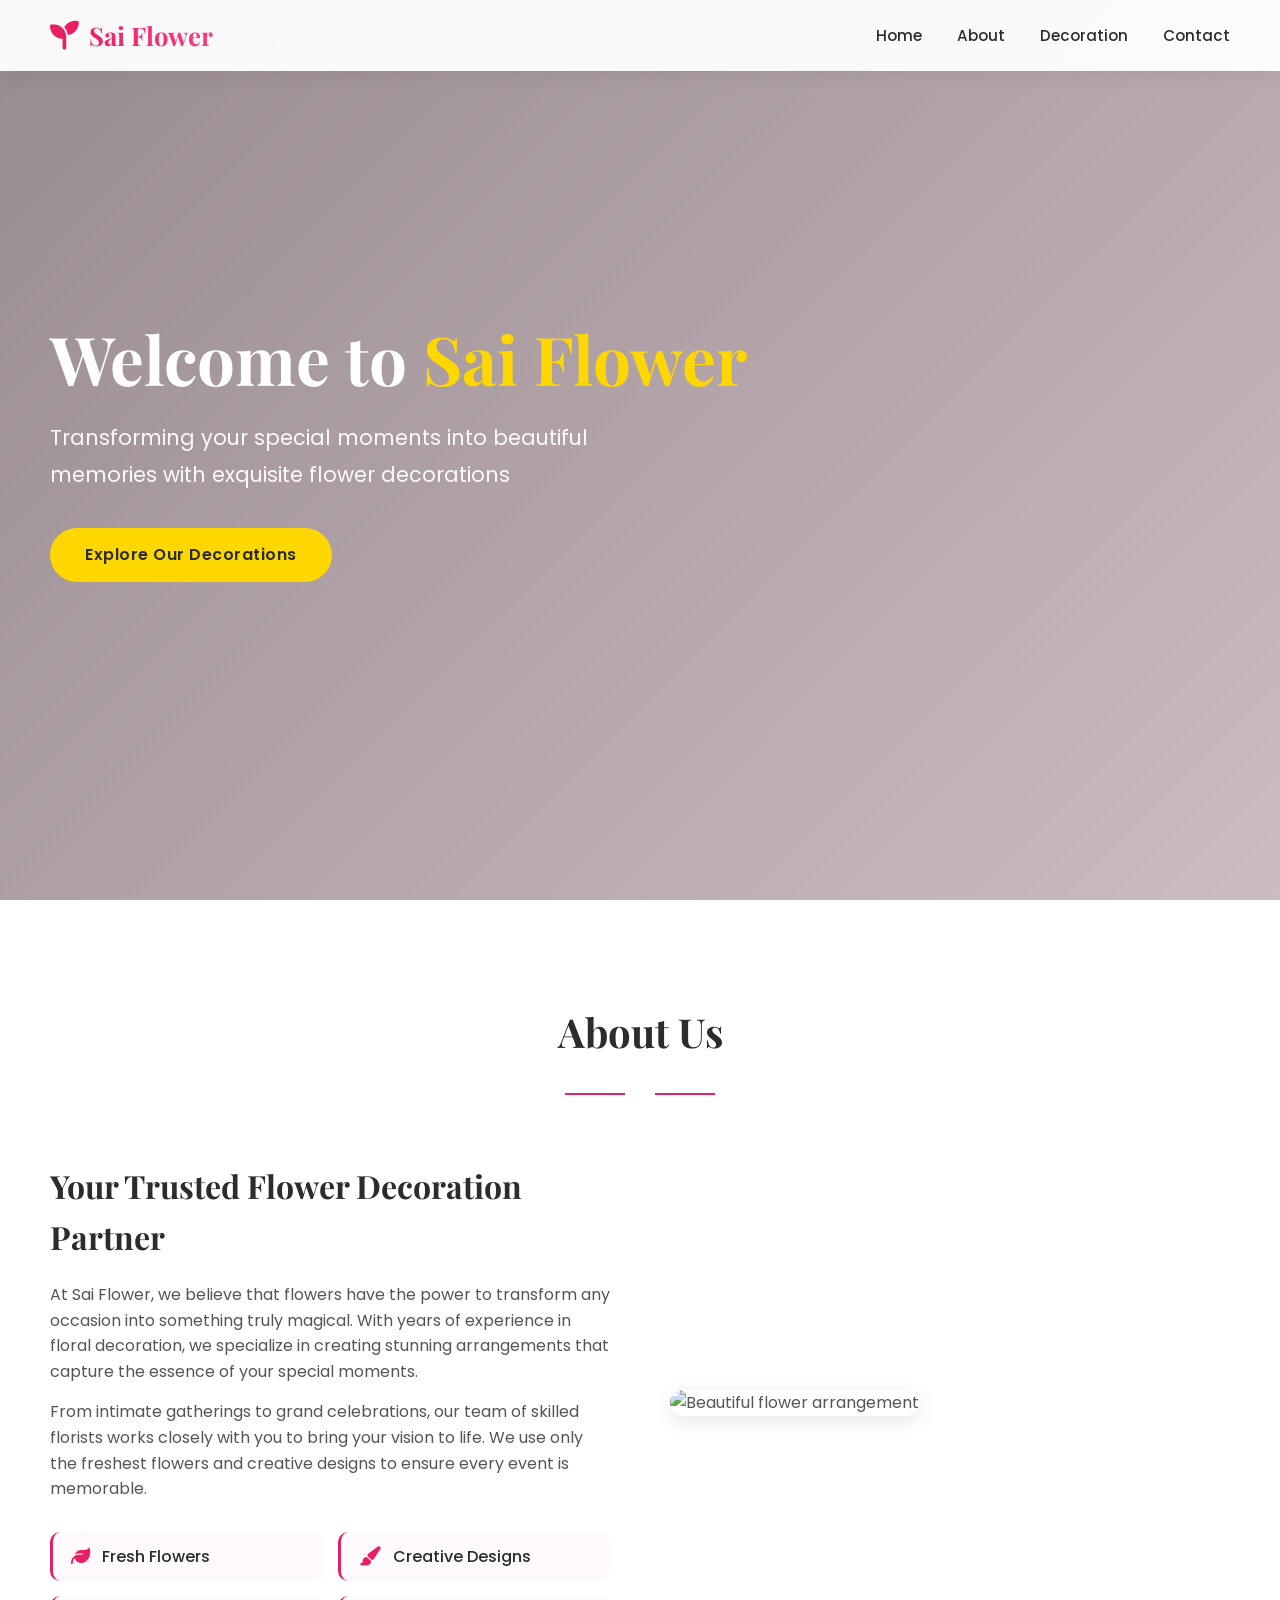
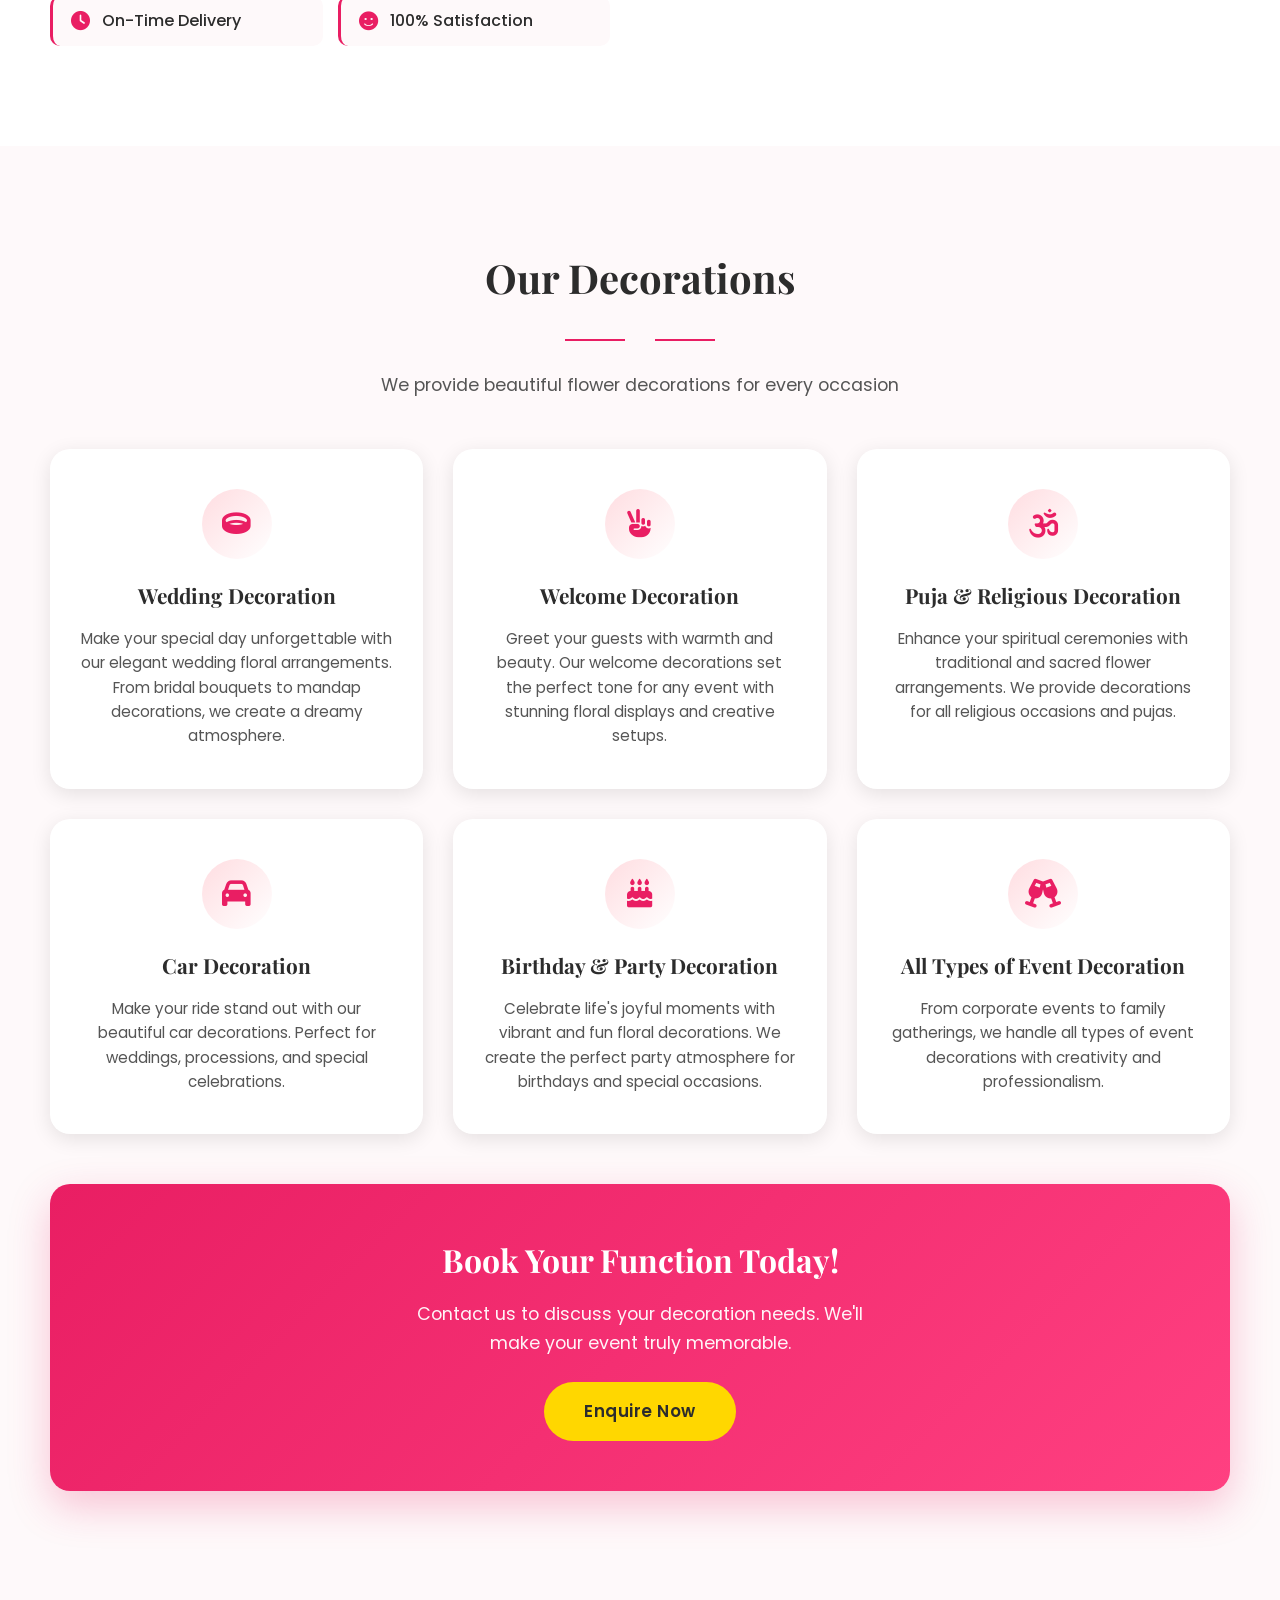
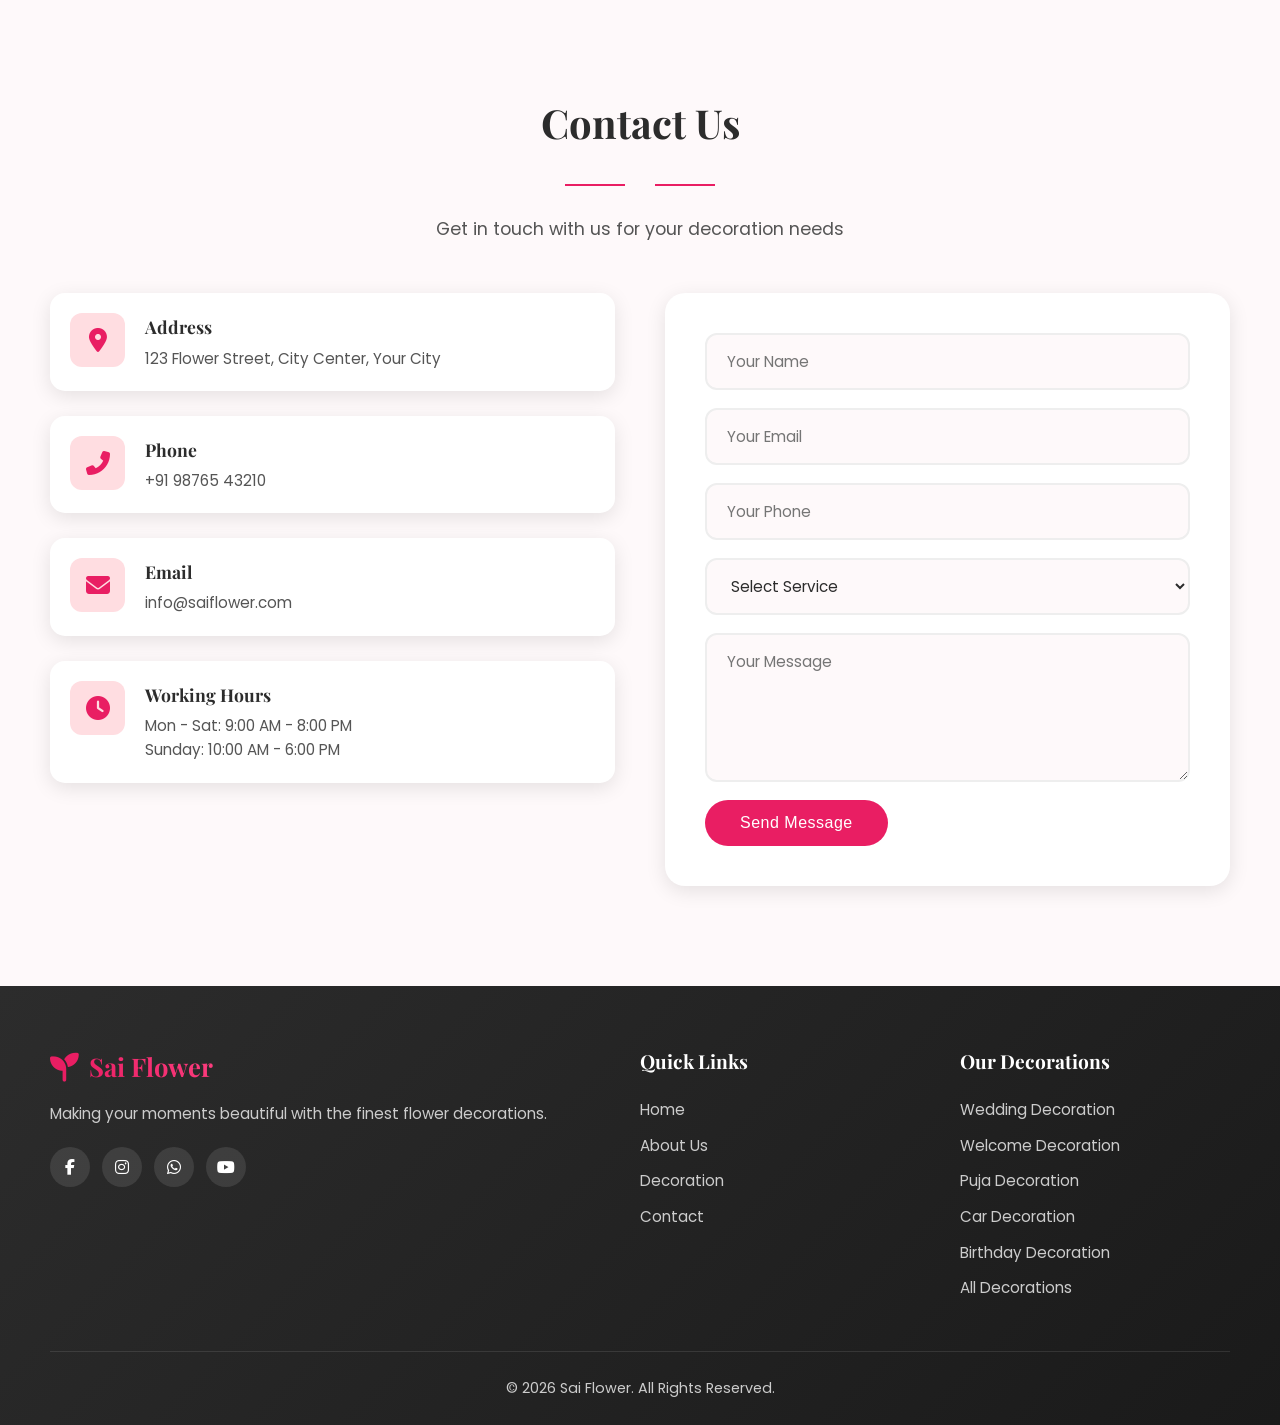
==== index.html @ ae72716c "Update text: Events -> Decoration throughout site" ====
<!DOCTYPE html>
<html lang="en">
<head>
    <meta charset="UTF-8">
    <meta name="viewport" content="width=device-width, initial-scale=1.0">
    <meta name="description" content="Sai Flower - Professional flower decoration services for weddings, events, puja, and car decorations. Transforming your special moments into beautiful memories.">
    <meta name="theme-color" content="#e91e63">
    <title>Sai Flower - Flower Shop & Event Decorations</title>
    <link rel="preconnect" href="https://cdnjs.cloudflare.com">
    <link rel="preconnect" href="https://fonts.googleapis.com">
    <link rel="preconnect" href="https://fonts.gstatic.com" crossorigin>
    <link rel="dns-prefetch" href="https://images.unsplash.com">
    <link rel="stylesheet" href="styles.css">
    <link rel="stylesheet" href="https://cdnjs.cloudflare.com/ajax/libs/font-awesome/6.5.0/css/all.min.css" media="print" onload="this.media='all'">
    <link href="https://fonts.googleapis.com/css2?family=Playfair+Display:wght@400;600;700&family=Poppins:wght@300;400;500;600&display=swap" rel="stylesheet" media="print" onload="this.media='all'">
    <noscript>
        <link rel="stylesheet" href="https://cdnjs.cloudflare.com/ajax/libs/font-awesome/6.5.0/css/all.min.css">
        <link href="https://fonts.googleapis.com/css2?family=Playfair+Display:wght@400;600;700&family=Poppins:wght@300;400;500;600&display=swap" rel="stylesheet">
    </noscript>
    <style>
        /* Event page styles (embedded for SPA) */
        .event-hero {
            min-height: 60vh;
            display: flex;
            align-items: center;
            justify-content: center;
            text-align: center;
            position: relative;
            margin-top: 80px;
        }
        .event-hero .container { position: relative; z-index: 2; }
        .event-hero h1 { font-size: 3.5rem; color: #fff; text-shadow: 0 2px 10px rgba(0,0,0,0.3); }
        .event-hero p { color: #fff; font-size: 1.2rem; margin-top: 15px; opacity: 0.9; }
        .event-detail { padding: 80px 0; }
        .event-detail .container { max-width: 100%; }
        .event-detail h2 { font-size: 2rem; margin-bottom: 20px; color: var(--dark); }
        .event-detail p { color: var(--text); margin-bottom: 15px; line-height: 1.8; }
        .event-gallery { display: grid; grid-template-columns: repeat(3, 1fr); gap: 20px; margin: 40px 0; }
        .event-gallery img { width: 100%; height: 280px; object-fit: cover; border-radius: 12px; transition: transform 0.3s ease; }
        .event-gallery img:hover { transform: scale(1.03); }
        .event-cta { text-align: center; margin-top: 50px; padding: 40px; background: linear-gradient(135deg, var(--primary), var(--accent)); border-radius: 20px; color: #fff; }
        .event-cta h3 { color: #fff; font-size: 1.8rem; margin-bottom: 15px; }
        .event-cta p { color: #fff; opacity: 0.9; margin-bottom: 20px; }
        .back-link { display: inline-block; margin-top: 30px; color: var(--primary); text-decoration: none; font-weight: 500; }
        .back-link i { margin-right: 8px; }
        .events-list { display: grid; grid-template-columns: repeat(2,1fr); gap: 20px; margin: 30px 0; }
        .events-list a { display: block; padding: 25px; background: var(--light); border-radius: 15px; text-decoration: none; color: var(--dark); border-left: 4px solid var(--primary); transition: var(--transition); }
        .events-list a:hover { transform: translateX(5px); box-shadow: var(--shadow); }
        .events-list a h4 { margin-bottom: 8px; }
        .events-list a p { font-size: .9rem; color: var(--text); margin: 0; }
        .page-section { display: none; }
        .page-section.active { display: block; }
        @media (max-width: 991px) {
            .event-gallery { grid-template-columns: repeat(2, 1fr); }
            .event-gallery img { height: 240px; }
        }
        @media (max-width: 767px) {
            .event-hero h1 { font-size: 2.2rem; }
            .event-hero p { font-size: 1rem; }
            .event-detail { padding: 50px 0; }
            .event-detail h2 { font-size: 1.6rem; }
            .event-gallery { grid-template-columns: 1fr; }
            .event-gallery img { height: 220px; }
            .event-cta { padding: 30px 20px; }
            .event-cta h3 { font-size: 1.4rem; }
            .events-list { grid-template-columns: 1fr; }
        }
        @media (max-width: 480px) {
            .event-hero h1 { font-size: 1.8rem; }
            .event-gallery img { height: 200px; }
        }
    </style>
</head>
<body>
    <a href="#main-content" class="skip-link">Skip to main content</a>

    <!-- Header / Navigation -->
    <header role="banner">
        <div class="container">
            <nav role="navigation" aria-label="Main navigation">
                <div class="logo">
                    <i class="fas fa-seedling" aria-hidden="true"></i>
                    <h1>Sai Flower</h1>
                </div>
                <ul class="nav-links">
                    <li><a href="/">Home</a></li>
                    <li><a href="/#about">About</a></li>
                    <li><a href="/#events">Decoration</a></li>
                    <li><a href="/#contact">Contact</a></li>
                </ul>
                <button class="hamburger" aria-label="Toggle navigation menu" aria-expanded="false">
                    <span></span>
                    <span></span>
                    <span></span>
                </button>
            </nav>
        </div>
    </header>

    <!-- ===== HOME PAGE SECTION ===== -->
    <div id="home" class="page-section">
        <!-- Hero Section -->
        <section class="hero" aria-label="Hero banner">
            <div class="hero-overlay" aria-hidden="true"></div>
            <div class="container">
                <div class="hero-content">
                    <h2>Welcome to <span>Sai Flower</span></h2>
                    <p>Transforming your special moments into beautiful memories with exquisite flower decorations</p>
                    <a href="/#events" class="btn">Explore Our Decorations</a>
                </div>
            </div>
        </section>

        <!-- About Section -->
        <section id="about" class="about" aria-labelledby="about-title">
            <div class="container">
                <div class="section-title">
                    <h2 id="about-title">About Us</h2>
                    <div class="divider" role="separator" aria-orientation="horizontal">
                        <span class="divider-icon"><i class="fas fa-flower" aria-hidden="true"></i></span>
                    </div>
                </div>
                <div class="about-content">
                    <div class="about-text">
                        <h3>Your Trusted Flower Decoration Partner</h3>
                        <p>At Sai Flower, we believe that flowers have the power to transform any occasion into something truly magical. With years of experience in floral decoration, we specialize in creating stunning arrangements that capture the essence of your special moments.</p>
                        <p>From intimate gatherings to grand celebrations, our team of skilled florists works closely with you to bring your vision to life. We use only the freshest flowers and creative designs to ensure every event is memorable.</p>
                        <div class="about-features">
                            <div class="feature">
                                <i class="fas fa-leaf" aria-hidden="true"></i>
                                <span>Fresh Flowers</span>
                            </div>
                            <div class="feature">
                                <i class="fas fa-paint-brush" aria-hidden="true"></i>
                                <span>Creative Designs</span>
                            </div>
                            <div class="feature">
                                <i class="fas fa-clock" aria-hidden="true"></i>
                                <span>On-Time Delivery</span>
                            </div>
                            <div class="feature">
                                <i class="fas fa-smile" aria-hidden="true"></i>
                                <span>100% Satisfaction</span>
                            </div>
                        </div>
                    </div>
                    <div class="about-image">
                        <img src="https://images.unsplash.com/photo-1563241527-3004b7be0ffd?w=600&q=80" alt="Beautiful flower arrangement" loading="lazy">
                    </div>
                </div>
            </div>
        </section>

        <!-- Decoration Section -->
        <section id="events" class="services" aria-labelledby="events-title">
            <div class="container">
                <div class="section-title">
                    <h2 id="events-title">Our Decorations</h2>
                    <div class="divider" role="separator" aria-orientation="horizontal">
                        <span class="divider-icon"><i class="fas fa-flower" aria-hidden="true"></i></span>
                    </div>
                    <p class="section-subtitle">We provide beautiful flower decorations for every occasion</p>
                </div>
                <div class="services-grid">
                    <a href="/wedding" class="service-card">
                        <div class="service-icon">
                            <i class="fas fa-ring" aria-hidden="true"></i>
                        </div>
                        <h3>Wedding Decoration</h3>
                        <p>Make your special day unforgettable with our elegant wedding floral arrangements. From bridal bouquets to mandap decorations, we create a dreamy atmosphere.</p>
                    </a>
                    <a href="/welcome" class="service-card">
                        <div class="service-icon">
                            <i class="fas fa-hand-peace" aria-hidden="true"></i>
                        </div>
                        <h3>Welcome Decoration</h3>
                        <p>Greet your guests with warmth and beauty. Our welcome decorations set the perfect tone for any event with stunning floral displays and creative setups.</p>
                    </a>
                    <a href="/puja" class="service-card">
                        <div class="service-icon">
                            <i class="fas fa-om" aria-hidden="true"></i>
                        </div>
                        <h3>Puja & Religious Decoration</h3>
                        <p>Enhance your spiritual ceremonies with traditional and sacred flower arrangements. We provide decorations for all religious occasions and pujas.</p>
                    </a>
                    <a href="/car" class="service-card">
                        <div class="service-icon">
                            <i class="fas fa-car" aria-hidden="true"></i>
                        </div>
                        <h3>Car Decoration</h3>
                        <p>Make your ride stand out with our beautiful car decorations. Perfect for weddings, processions, and special celebrations.</p>
                    </a>
                    <a href="/birthday" class="service-card">
                        <div class="service-icon">
                            <i class="fas fa-birthday-cake" aria-hidden="true"></i>
                        </div>
                        <h3>Birthday & Party Decoration</h3>
                        <p>Celebrate life's joyful moments with vibrant and fun floral decorations. We create the perfect party atmosphere for birthdays and special occasions.</p>
                    </a>
                    <a href="/allevent" class="service-card">
                        <div class="service-icon">
                            <i class="fas fa-glass-cheers" aria-hidden="true"></i>
                        </div>
                        <h3>All Types of Event Decoration</h3>
                        <p>From corporate events to family gatherings, we handle all types of event decorations with creativity and professionalism.</p>
                    </a>
                </div>
                <div class="services-cta">
                    <h3>Book Your Function Today!</h3>
                    <p>Contact us to discuss your decoration needs. We'll make your event truly memorable.</p>
                    <a href="/#contact" class="btn">Enquire Now</a>
                </div>
            </div>
        </section>

        <!-- Contact Section -->
        <section id="contact" class="contact" aria-labelledby="contact-title">
            <div class="container">
                <div class="section-title">
                    <h2 id="contact-title">Contact Us</h2>
                    <div class="divider" role="separator" aria-orientation="horizontal">
                        <span class="divider-icon"><i class="fas fa-flower" aria-hidden="true"></i></span>
                    </div>
                    <p class="section-subtitle">Get in touch with us for your decoration needs</p>
                </div>
                <div class="contact-content">
                    <div class="contact-info">
                        <div class="contact-item">
                            <i class="fas fa-map-marker-alt" aria-hidden="true"></i>
                            <div>
                                <h4>Address</h4>
                                <p>123 Flower Street, City Center, Your City</p>
                            </div>
                        </div>
                        <div class="contact-item">
                            <i class="fas fa-phone-alt" aria-hidden="true"></i>
                            <div>
                                <h4>Phone</h4>
                                <p>+91 98765 43210</p>
                            </div>
                        </div>
                        <div class="contact-item">
                            <i class="fas fa-envelope" aria-hidden="true"></i>
                            <div>
                                <h4>Email</h4>
                                <p>info@saiflower.com</p>
                            </div>
                        </div>
                        <div class="contact-item">
                            <i class="fas fa-clock" aria-hidden="true"></i>
                            <div>
                                <h4>Working Hours</h4>
                                <p>Mon - Sat: 9:00 AM - 8:00 PM</p>
                                <p>Sunday: 10:00 AM - 6:00 PM</p>
                            </div>
                        </div>
                    </div>
                    <form class="contact-form" action="#" method="POST">
                        <input type="text" name="name" placeholder="Your Name" required aria-required="true">
                        <input type="email" name="email" placeholder="Your Email" required aria-required="true">
                        <input type="tel" name="phone" placeholder="Your Phone">
                        <select name="service" required aria-required="true">
                            <option value="" disabled selected>Select Service</option>
                            <option value="wedding">Wedding Decoration</option>
                            <option value="welcome">Welcome Decoration</option>
                            <option value="puja">Puja & Religious Decoration</option>
                            <option value="car">Car Decoration</option>
                            <option value="birthday">Birthday & Party Decoration</option>
                            <option value="allevent">All Types of Event Decoration</option>
                        </select>
                        <textarea name="message" placeholder="Your Message" rows="5" required aria-required="true"></textarea>
                        <button type="submit" class="btn">Send Message</button>
                    </form>
                </div>
            </div>
        </section>
    </div>

    <!-- ===== WEDDING PAGE SECTION ===== -->
    <div id="event-wedding" class="page-section">
        <section class="event-hero" style="background: linear-gradient(135deg, rgba(233, 30, 99, 0.2), rgba(0,0,0,0.5)), url('wedding decoration/wedding1.jpg') center/cover no-repeat;" aria-label="Wedding decoration hero">
            <div class="container">
                <h1>Wedding Decoration</h1>
                <p>Making your special day truly unforgettable</p>
            </div>
        </section>
        <section class="event-detail" id="main-content" aria-labelledby="wedding-title">
            <div class="container">
                <h2 id="wedding-title">Elegant Wedding Floral Arrangements</h2>
                <p>Your wedding day is one of the most important days of your life. At Sai Flower, we specialize in creating breathtaking wedding decorations that perfectly capture your love story. From intimate ceremonies to grand celebrations, our expert florists design stunning floral arrangements that transform your venue into a dream setting.</p>
                <div class="event-gallery">
                    <img src="wedding decoration/wedding1.jpg" alt="Wedding flowers arrangement" loading="lazy">
                    <img src="wedding decoration/wedding2.jpg" alt="Mandap decoration with flowers" loading="lazy">
                    <img src="wedding decoration/wedding3.jpg" alt="Bridal bouquet" loading="lazy">
                </div>
                <div class="event-gallery" style="margin-top: 0;">
                    <img src="wedding decoration/wedding5.jpg" alt="Wedding setup with floral decor" loading="lazy">
                    <img src="wedding decoration/wedding6.jpg" alt="Floral decoration at wedding venue" loading="lazy">
                    <img src="wedding decoration/wedding7.jpg" alt="Wedding decor with flowers" loading="lazy">
                </div>
                <h2>Our Wedding Services Include</h2>
                <p>✨ Bridal Bouquet & Groom Boutonniere<br>
                ✨ Mandap & Stage Decoration<br>
                ✨ Aisle & Entrance Decor<br>
                ✨ Table Centerpieces<br>
                ✨ Flower Arch & Backdrops<br>
                ✨ Car Decoration<br>
                ✨ Welcome & Reception Setup</p>
                <p>We work closely with you to understand your vision, color preferences, and budget to create a personalized floral experience that exceeds your expectations.</p>
                <div class="event-cta">
                    <h3>Book Your Wedding Decoration</h3>
                    <p>Let us make your wedding day magical with our exquisite flower decorations.</p>
                    <a href="/#contact" class="btn">Contact Us Now</a>
                </div>
                <a href="/#events" class="back-link"><i class="fas fa-arrow-left" aria-hidden="true"></i> Back to All Decorations</a>
            </div>
        </section>
    </div>

    <!-- ===== WELCOME PAGE SECTION ===== -->
    <div id="event-welcome" class="page-section">
        <section class="event-hero" style="background: linear-gradient(135deg, rgba(233,30,99,.2), rgba(0,0,0,.5)), url('https://images.unsplash.com/photo-1490750967868-88aa4f44baee?w=1920&q=80') center/cover no-repeat;" aria-label="Welcome decoration hero">
            <div class="container">
                <h1>Welcome Decoration</h1>
                <p>Warm and inviting floral arrangements for your guests</p>
            </div>
        </section>
        <section class="event-detail" id="main-content" aria-labelledby="welcome-title">
            <div class="container">
                <h2 id="welcome-title">Beautiful Welcome Decorations</h2>
                <p>First impressions matter, and our welcome decorations ensure your guests feel special from the moment they arrive. We create stunning entrance setups, reception areas, and greeting spaces that set the perfect tone for your event.</p>
                <div class="event-gallery">
                    <img src="https://images.unsplash.com/photo-1490750967868-88aa4f44baee?w=400&q=80" alt="Welcome decoration with flowers" loading="lazy">
                    <img src="https://images.unsplash.com/photo-1566378246598-5b11a0d486cc?w=400&q=80" alt="Reception flower arrangement" loading="lazy">
                    <img src="https://images.unsplash.com/photo-1563241527-3004b7be0ffd?w=400&q=80" alt="Entrance decoration display" loading="lazy">
                </div>
                <h2>Our Welcome Decoration Services</h2>
                <p>✨ Entrance Gate Decor<br>
                ✨ Reception Table Setup<br>
                ✨ Welcome Arch with Flowers<br>
                ✨ Aisle Decoration<br>
                ✨ Photo Backdrop<br>
                ✨ Guest Greeting Area<br>
                ✨ Floral Wall Installations</p>
                <p>Whether it's a wedding, corporate event, or family gathering, our welcome decorations create a warm and memorable first impression for your guests.</p>
                <div class="event-cta">
                    <h3>Book Welcome Decoration</h3>
                    <p>Let us create a warm and inviting welcome for your guests.</p>
                    <a href="/#contact" class="btn">Contact Us Now</a>
                </div>
                <a href="/#events" class="back-link"><i class="fas fa-arrow-left" aria-hidden="true"></i> Back to All Decorations</a>
            </div>
        </section>
    </div>

    <!-- ===== PUJA PAGE SECTION ===== -->
    <div id="event-puja" class="page-section">
        <section class="event-hero" style="background: linear-gradient(135deg, rgba(233,30,99,.2), rgba(0,0,0,.5)), url('https://images.unsplash.com/photo-1566378246598-5b11a0d486cc?w=1920&q=80') center/cover no-repeat;" aria-label="Puja decoration hero">
            <div class="container">
                <h1>Puja & Religious Decoration</h1>
                <p>Sacred and traditional floral arrangements for spiritual ceremonies</p>
            </div>
        </section>
        <section class="event-detail" id="main-content" aria-labelledby="puja-title">
            <div class="container">
                <h2 id="puja-title">Traditional Puja Decorations</h2>
                <p>Enhance your spiritual ceremonies with our traditional and sacred flower arrangements. We understand the significance of religious events and create decorations that honor traditions while adding beauty to your sacred space.</p>
                <div class="event-gallery">
                    <img src="https://images.unsplash.com/photo-1566378246598-5b11a0d486cc?w=400&q=80" alt="Puja decoration with flowers" loading="lazy">
                    <img src="https://images.unsplash.com/photo-1490750967868-88aa4f44baee?w=400&q=80" alt="Religious flower arrangement" loading="lazy">
                    <img src="https://images.unsplash.com/photo-1563241527-3004b7be0ffd?w=400&q=80" alt="Temple decoration display" loading="lazy">
                </div>
                <h2>Our Puja & Religious Services</h2>
                <p>✨ Mandap & Altar Decoration<br>
                ✨ Flower Garlands & Mala<br>
                ✨ Kalash Decoration<br>
                ✨ Toran & Door Decor<br>
                ✨ Rangoli with Flowers<br>
                ✨ Temple & Home Puja Setup<br>
                ✨ Festival Decorations (Diwali, Navratri, etc.)</p>
                <p>We use fresh, fragrant flowers and traditional design elements to create an atmosphere of peace and divinity for your religious ceremonies.</p>
                <div class="event-cta">
                    <h3>Book Puja Decoration</h3>
                    <p>Let us enhance your spiritual ceremony with beautiful floral arrangements.</p>
                    <a href="/#contact" class="btn">Contact Us Now</a>
                </div>
                <a href="/#events" class="back-link"><i class="fas fa-arrow-left" aria-hidden="true"></i> Back to All Decorations</a>
            </div>
        </section>
    </div>

    <!-- ===== CAR PAGE SECTION ===== -->
    <div id="event-car" class="page-section">
        <section class="event-hero" style="background: linear-gradient(135deg, rgba(233,30,99,.2), rgba(0,0,0,.5)), url('car decoration/car1.jpg') center/cover no-repeat;" aria-label="Car decoration hero">
            <div class="container">
                <h1>Car Decoration</h1>
                <p>Beautiful floral car decor for your special occasions</p>
            </div>
        </section>
        <section class="event-detail" id="main-content" aria-labelledby="car-title">
            <div class="container">
                <h2 id="car-title">Stunning Car Decorations</h2>
                <p>Make your ride stand out with our beautiful car decorations. Perfect for weddings, processions, and special celebrations, our car floral arrangements add elegance and charm to your vehicle.</p>
                <div class="event-gallery">
                    <img src="car decoration/car1.jpg" alt="Car decoration with flowers" loading="lazy">
                    <img src="car decoration/car2.jpg" alt="Wedding car flower arrangement" loading="lazy">
                    <img src="car decoration/car3.jpg" alt="Floral car decoration display" loading="lazy">
                </div>
                <h2>Our Car Decoration Services</h2>
                <p>✨ Wedding Car Decoration<br>
                ✨ Procession & Baraat Decor<br>
                ✨ Flower Garland for Cars<br>
                ✨ Hood & Roof Arrangements<br>
                ✨ Door Handle & Mirror Decor<br>
                ✨ Theme-Based Car Decor<br>
                ✨ Corporate Fleet Decoration</p>
                <p>We use high-quality flowers and secure attachment methods to ensure your car decoration looks stunning throughout your event.</p>
                <div class="event-cta">
                    <h3>Book Car Decoration</h3>
                    <p>Let us make your ride beautiful and memorable for your special occasion.</p>
                    <a href="/#contact" class="btn">Contact Us Now</a>
                </div>
                <a href="/#events" class="back-link"><i class="fas fa-arrow-left" aria-hidden="true"></i> Back to All Decorations</a>
            </div>
        </section>
    </div>

    <!-- ===== BIRTHDAY PAGE SECTION ===== -->
    <div id="event-birthday" class="page-section">
        <section class="event-hero" style="background: linear-gradient(135deg, rgba(233,30,99,.2), rgba(0,0,0,.5)), url('https://images.unsplash.com/photo-1530103862676-de8c9debad1d?w=1920&q=80') center/cover no-repeat;" aria-label="Birthday decoration hero">
            <div class="container">
                <h1>Birthday & Party Decoration</h1>
                <p>Celebrate with vibrant and joyful floral decor</p>
            </div>
        </section>
        <section class="event-detail" id="main-content" aria-labelledby="birthday-title">
            <div class="container">
                <h2 id="birthday-title">Fun & Vibrant Party Decorations</h2>
                <p>Make your birthday or party unforgettable with our colorful and creative flower decorations. Whether it's a milestone birthday, a children's party, or any celebration, we create lively and joyful atmospheres that your guests will love.</p>
                <div class="event-gallery">
                    <img src="https://images.unsplash.com/photo-1530103862676-de8c9debad1d?w=400&q=80" alt="Birthday decoration with flowers" loading="lazy">
                    <img src="https://images.unsplash.com/photo-1490750967868-88aa4f44baee?w=400&q=80" alt="Party flower arrangement" loading="lazy">
                    <img src="https://images.unsplash.com/photo-1519741497674-611481863552?w=400&q=80" alt="Celebration decoration display" loading="lazy">
                </div>
                <h2>Our Birthday & Party Services</h2>
                <p>✨ Balloon & Flower Combinations<br>
                ✨ Themed Birthday Decor<br>
                ✨ Cake Table Setup<br>
                ✨ Photo Booth with Flowers<br>
                ✨ Kids Party Decor<br>
                ✨ Surprise Setup<br>
                ✨ Anniversary Celebration Decor</p>
                <p>We work with you to create a personalized theme and color scheme that matches your party vision and makes your celebration truly special.</p>
                <div class="event-cta">
                    <h3>Book Birthday Decoration</h3>
                    <p>Let us make your celebration bright, colorful, and unforgettable.</p>
                    <a href="/#contact" class="btn">Contact Us Now</a>
                </div>
                <a href="/#events" class="back-link"><i class="fas fa-arrow-left" aria-hidden="true"></i> Back to All Decorations</a>
            </div>
        </section>
    </div>

    <!-- ===== ALL EVENTS PAGE SECTION ===== -->
    <div id="event-allevent" class="page-section">
        <section class="event-hero" style="background: linear-gradient(135deg, rgba(233,30,99,.2), rgba(0,0,0,.5)), url('https://images.unsplash.com/photo-1490750967868-88aa4f44baee?w=1920&q=80') center/cover no-repeat;" aria-label="All events hero">
            <div class="container">
                <h1>All Event Decorations</h1>
                <p>Complete floral solutions for every occasion</p>
            </div>
        </section>
        <section class="event-detail" id="main-content" aria-labelledby="allevent-title">
            <div class="container">
                <h2 id="allevent-title">Comprehensive Event Decoration Services</h2>
                <p>At Sai Flower, we handle all types of event decorations with creativity, professionalism, and attention to detail. From corporate events to family gatherings, from intimate celebrations to grand functions, our team has the expertise to transform any venue into a stunning floral paradise.</p>
                <div class="event-gallery">
                    <img src="https://images.unsplash.com/photo-1490750967868-88aa4f44baee?w=400&q=80" alt="Event decoration with flowers" loading="lazy">
                    <img src="https://images.unsplash.com/photo-1566378246598-5b11a0d486cc?w=400&q=80" alt="Decor setup for events" loading="lazy">
                    <img src="https://images.unsplash.com/photo-1563241527-3004b7be0ffd?w=400&q=80" alt="Flower arrangement for events" loading="lazy">
                </div>
                <h2>Decorations We Offer</h2>
                <div class="events-list">
                    <a href="/wedding"><h4>💍 Wedding Decoration</h4><p>Elegant bridal & mandap decor</p></a>
                    <a href="/welcome"><h4>🤝 Welcome Decoration</h4><p>Warm entrance & reception setups</p></a>
                    <a href="/puja"><h4>🪔 Puja & Religious</h4><p>Sacred & traditional arrangements</p></a>
                    <a href="/car"><h4>🚗 Car Decoration</h4><p>Beautiful floral car decor</p></a>
                    <a href="/birthday"><h4>🎂 Birthday & Party</h4><p>Fun & vibrant celebrations</p></a>
                    <a href="/allevent"><h4>🏢 Corporate Events</h4><p>Professional & elegant decor</p></a>
                </div>
                <p>No matter the occasion, we bring your vision to life with fresh flowers, creative designs, and impeccable service. Our team handles everything from concept to execution, ensuring a stress-free experience for you.</p>
                <div class="event-cta">
                    <h3>Book Your Event Decoration</h3>
                    <p>Tell us about your event and let us create something beautiful together.</p>
                    <a href="/#contact" class="btn">Contact Us Now</a>
                </div>
                <a href="/#events" class="back-link"><i class="fas fa-arrow-left" aria-hidden="true"></i> Back to All Decorations</a>
            </div>
        </section>
    </div>

    <!-- Footer -->
    <footer role="contentinfo">
        <div class="container">
            <div class="footer-content">
                <div class="footer-section">
                    <div class="logo">
                        <i class="fas fa-seedling" aria-hidden="true"></i>
                        <h3>Sai Flower</h3>
                    </div>
                    <p>Making your moments beautiful with the finest flower decorations.</p>
                    <div class="social-links">
                        <a href="#" aria-label="Facebook"><i class="fab fa-facebook-f" aria-hidden="true"></i></a>
                        <a href="#" aria-label="Instagram"><i class="fab fa-instagram" aria-hidden="true"></i></a>
                        <a href="#" aria-label="WhatsApp"><i class="fab fa-whatsapp" aria-hidden="true"></i></a>
                        <a href="#" aria-label="YouTube"><i class="fab fa-youtube" aria-hidden="true"></i></a>
                    </div>
                </div>
                <div class="footer-section">
                    <h4>Quick Links</h4>
                    <ul>
                        <li><a href="/">Home</a></li>
                        <li><a href="/#about">About Us</a></li>
                        <li><a href="/#events">Decoration</a></li>
                        <li><a href="/#contact">Contact</a></li>
                    </ul>
                </div>
                <div class="footer-section">
                    <h4>Our Decorations</h4>
                    <ul>
                        <li><a href="/wedding">Wedding Decoration</a></li>
                        <li><a href="/welcome">Welcome Decoration</a></li>
                        <li><a href="/puja">Puja Decoration</a></li>
                        <li><a href="/car">Car Decoration</a></li>
                        <li><a href="/birthday">Birthday Decoration</a></li>
                        <li><a href="/allevent">All Decorations</a></li>
                    </ul>
                </div>
            </div>
            <div class="footer-bottom">
                <p>&copy; 2026 Sai Flower. All Rights Reserved.</p>
            </div>
        </div>
    </footer>

    <script src="script.js" defer></script>
    <script src="router.js" defer></script>
</body>
</html>
---- styles.css ----
* {
    margin: 0;
    padding: 0;
    box-sizing: border-box;
}

:root {
    --primary: #e91e63;
    --primary-dark: #c2185b;
    --secondary: #ffdde1;
    --accent: #ff4081;
    --gold: #ffd700;
    --dark: #2c2c2c;
    --text: #555;
    --light: #fef9fa;
    --white: #fff;
    --shadow: 0 5px 20px rgba(0,0,0,0.1);
    --transition: all 0.3s ease;
    --container-padding: 60px;
    --focus-outline: 3px solid #e91e63;
}

html {
    scroll-behavior: smooth;
}

body {
    font-family: 'Poppins', sans-serif;
    color: var(--text);
    line-height: 1.6;
    overflow-x: hidden;
}

h1, h2, h3, h4 {
    font-family: 'Playfair Display', serif;
    color: var(--dark);
}

/* Skip link for keyboard users */
.skip-link {
    position: absolute;
    top: -100%;
    left: 0;
    z-index: 10000;
    padding: 10px 20px;
    background: var(--primary);
    color: var(--white);
    text-decoration: none;
    font-weight: 600;
    transition: top 0.2s;
}

.skip-link:focus {
    top: 0;
}

/* Focus styles for accessibility */
a:focus-visible,
button:focus-visible,
input:focus-visible,
select:focus-visible,
textarea:focus-visible {
    outline: var(--focus-outline);
    outline-offset: 2px;
}

.container {
    max-width: 100%;
    margin: 0 auto;
    padding: 0 var(--container-padding);
}

.section-title {
    text-align: center;
    margin-bottom: 50px;
}

.section-title h2 {
    font-size: 2.5rem;
    color: var(--dark);
    margin-bottom: 15px;
}

.divider {
    display: flex;
    align-items: center;
    justify-content: center;
    margin-bottom: 15px;
}

.divider::before,
.divider::after {
    content: '';
    width: 60px;
    height: 2px;
    background: var(--primary);
    display: block;
}

.divider-icon {
    color: var(--primary);
    margin: 0 15px;
    font-size: 1.2rem;
}

.section-subtitle {
    color: var(--text);
    font-size: 1.1rem;
    max-width: 600px;
    margin: 0 auto;
}

.btn {
    display: inline-block;
    padding: 14px 35px;
    background: var(--primary);
    color: var(--white);
    text-decoration: none;
    border-radius: 50px;
    font-weight: 500;
    font-size: 1rem;
    border: none;
    cursor: pointer;
    transition: var(--transition);
    letter-spacing: 0.5px;
}

.btn:hover {
    background: var(--primary-dark);
    transform: translateY(-3px);
    box-shadow: 0 10px 25px rgba(233, 30, 99, 0.3);
}

/* Header */
header {
    position: fixed;
    top: 0;
    left: 0;
    right: 0;
    z-index: 1000;
    background: rgba(255, 255, 255, 0.95);
    backdrop-filter: blur(10px);
    box-shadow: 0 2px 20px rgba(0,0,0,0.08);
    transition: var(--transition);
}

header.scrolled {
    background: rgba(255, 255, 255, 0.98);
}

nav {
    display: flex;
    justify-content: space-between;
    align-items: center;
    padding: 15px 0;
}

.logo {
    display: flex;
    align-items: center;
    gap: 10px;
}

.logo i {
    color: var(--primary);
    font-size: 1.8rem;
}

.logo h1, .logo h3 {
    font-size: 1.6rem;
    color: var(--dark);
    background: linear-gradient(45deg, var(--primary), var(--accent));
    -webkit-background-clip: text;
    -webkit-text-fill-color: transparent;
    background-clip: text;
}

.nav-links {
    display: flex;
    list-style: none;
    gap: 35px;
}

.nav-links a {
    text-decoration: none;
    color: var(--dark);
    font-weight: 500;
    font-size: 0.95rem;
    transition: var(--transition);
    position: relative;
}

.nav-links a::after {
    content: '';
    position: absolute;
    bottom: -5px;
    left: 0;
    width: 0;
    height: 2px;
    background: var(--primary);
    transition: var(--transition);
}

.nav-links a:hover::after {
    width: 100%;
}

.nav-links a:hover {
    color: var(--primary);
}

.hamburger {
    display: none;
    flex-direction: column;
    cursor: pointer;
    gap: 5px;
    padding: 8px;
    background: transparent;
    border-radius: 10px;
    transition: var(--transition);
    z-index: 1001;
    border: none;
}

.hamburger span {
    width: 26px;
    height: 3px;
    background: var(--dark);
    border-radius: 3px;
    transition: var(--transition);
    display: block;
}

.hamburger:hover span {
    background: var(--primary);
}

/* Hero Section */
.hero {
    min-height: 100vh;
    background: linear-gradient(135deg, rgba(233, 30, 99, 0.1), rgba(255, 64, 129, 0.1)),
                url('https://images.unsplash.com/photo-1490750967868-88aa4f44baee?w=1920&q=80') center/cover no-repeat;
    display: flex;
    align-items: center;
    position: relative;
    width: 100%;
}

.hero-overlay {
    position: absolute;
    inset: 0;
    background: linear-gradient(135deg, rgba(0,0,0,0.4), rgba(0,0,0,0.2));
}

.hero .container {
    width: 100%;
}

.hero-content {
    position: relative;
    z-index: 2;
    max-width: 800px;
    color: var(--white);
}

.hero-content h2 {
    font-size: 4.2rem;
    color: var(--white);
    margin-bottom: 20px;
    line-height: 1.2;
}

.hero-content h2 span {
    color: var(--gold);
}

.hero-content p {
    font-size: 1.3rem;
    margin-bottom: 35px;
    opacity: 0.95;
    line-height: 1.8;
    max-width: 650px;
}

.hero-content .btn {
    background: var(--gold);
    color: var(--dark);
    font-weight: 600;
}

.hero-content .btn:hover {
    background: #ffc107;
    box-shadow: 0 10px 25px rgba(255, 215, 0, 0.3);
}

/* About Section */
.about {
    padding: 100px 0;
    background: var(--white);
}

.about-content {
    display: grid;
    grid-template-columns: 1fr 1fr;
    gap: 60px;
    align-items: center;
}

.about-text h3 {
    font-size: 2rem;
    margin-bottom: 20px;
    color: var(--dark);
}

.about-text p {
    margin-bottom: 15px;
    color: var(--text);
}

.about-features {
    display: grid;
    grid-template-columns: repeat(2, 1fr);
    gap: 15px;
    margin-top: 30px;
}

.feature {
    display: flex;
    align-items: center;
    gap: 12px;
    padding: 12px 18px;
    background: var(--light);
    border-radius: 10px;
    border-left: 3px solid var(--primary);
}

.feature i {
    color: var(--primary);
    font-size: 1.2rem;
}

.feature span {
    font-weight: 500;
    color: var(--dark);
}

.about-image img {
    width: 100%;
    border-radius: 20px;
    box-shadow: var(--shadow);
}

/* Services Section */
.services {
    padding: 100px 0;
    background: var(--light);
}

.services-grid {
    display: grid;
    grid-template-columns: repeat(3, 1fr);
    gap: 30px;
}

.service-card {
    background: var(--white);
    padding: 40px 30px;
    border-radius: 20px;
    text-align: center;
    box-shadow: var(--shadow);
    transition: var(--transition);
    position: relative;
    overflow: hidden;
    text-decoration: none;
    display: block;
    color: inherit;
}

.service-card::before {
    content: '';
    position: absolute;
    top: 0;
    left: 0;
    right: 0;
    height: 4px;
    background: linear-gradient(90deg, var(--primary), var(--accent));
    transform: scaleX(0);
    transition: var(--transition);
}

.service-card:hover::before {
    transform: scaleX(1);
}

.service-card:hover {
    transform: translateY(-10px);
    box-shadow: 0 20px 40px rgba(233, 30, 99, 0.15);
}

.service-icon {
    width: 70px;
    height: 70px;
    background: linear-gradient(135deg, var(--secondary), var(--white));
    border-radius: 50%;
    display: flex;
    align-items: center;
    justify-content: center;
    margin: 0 auto 20px;
}

.service-icon i {
    font-size: 1.8rem;
    color: var(--primary);
}

.service-card h3 {
    font-size: 1.3rem;
    margin-bottom: 15px;
    color: var(--dark);
}

.service-card p {
    color: var(--text);
    font-size: 0.95rem;
}

/* Contact Section */
.contact {
    padding: 100px 0;
    background: var(--light);
}

.contact-content {
    display: grid;
    grid-template-columns: 1fr 1fr;
    gap: 50px;
}

.contact-info {
    display: flex;
    flex-direction: column;
    gap: 25px;
}

.contact-item {
    display: flex;
    align-items: flex-start;
    gap: 20px;
    padding: 20px;
    background: var(--white);
    border-radius: 15px;
    box-shadow: var(--shadow);
    transition: var(--transition);
}

.contact-item:hover {
    transform: translateX(5px);
}

.contact-item i {
    font-size: 1.5rem;
    color: var(--primary);
    background: var(--secondary);
    padding: 15px;
    border-radius: 12px;
    min-width: 55px;
    text-align: center;
}

.contact-item h4 {
    font-size: 1.1rem;
    margin-bottom: 5px;
    color: var(--dark);
}

.contact-item p {
    color: var(--text);
    font-size: 0.95rem;
}

.contact-form {
    display: flex;
    flex-direction: column;
    gap: 18px;
    padding: 40px;
    background: var(--white);
    border-radius: 20px;
    box-shadow: var(--shadow);
}

.contact-form input,
.contact-form select,
.contact-form textarea {
    padding: 15px 20px;
    border: 2px solid #eee;
    border-radius: 12px;
    font-family: 'Poppins', sans-serif;
    font-size: 0.95rem;
    transition: var(--transition);
    background: var(--light);
    color: var(--dark);
}

.contact-form input:focus,
.contact-form select:focus,
.contact-form textarea:focus {
    outline: none;
    border-color: var(--primary);
    box-shadow: 0 0 0 3px rgba(233, 30, 99, 0.1);
}

.contact-form textarea {
    resize: vertical;
    min-height: 120px;
}

.contact-form button {
    align-self: flex-start;
}

/* Footer */
footer {
    background: linear-gradient(135deg, var(--dark), #1a1a1a);
    color: #ccc;
    padding: 60px 0 0;
}

.footer-content {
    display: grid;
    grid-template-columns: 2fr 1fr 1fr;
    gap: 50px;
    padding-bottom: 40px;
}

.footer-section .logo {
    margin-bottom: 15px;
}

.footer-section p {
    margin-bottom: 20px;
    font-size: 0.95rem;
}

.social-links {
    display: flex;
    gap: 12px;
}

.social-links a {
    display: flex;
    align-items: center;
    justify-content: center;
    width: 40px;
    height: 40px;
    background: rgba(255,255,255,0.1);
    border-radius: 50%;
    color: var(--white);
    transition: var(--transition);
    text-decoration: none;
}

.social-links a:hover {
    background: var(--primary);
    transform: translateY(-3px);
}

.footer-section h4 {
    color: var(--white);
    margin-bottom: 20px;
    font-size: 1.2rem;
}

.footer-section ul {
    list-style: none;
}

.footer-section ul li {
    margin-bottom: 10px;
}

.footer-section ul li a {
    color: #ccc;
    text-decoration: none;
    transition: var(--transition);
    font-size: 0.95rem;
}

.footer-section ul li a:hover {
    color: var(--primary);
    padding-left: 5px;
}

.footer-bottom {
    border-top: 1px solid rgba(255,255,255,0.1);
    padding: 25px 0;
    text-align: center;
}

.footer-bottom p {
    font-size: 0.9rem;
}

/* Services CTA */
.services-cta {
    text-align: center;
    margin-top: 50px;
    padding: 50px 40px;
    background: linear-gradient(135deg, var(--primary), var(--accent));
    border-radius: 20px;
    color: var(--white);
    box-shadow: 0 15px 40px rgba(233, 30, 99, 0.25);
}

.services-cta h3 {
    font-size: 2rem;
    color: var(--white);
    margin-bottom: 15px;
}

.services-cta p {
    font-size: 1.1rem;
    margin-bottom: 25px;
    opacity: 0.95;
    max-width: 500px;
    margin-left: auto;
    margin-right: auto;
}

.services-cta .btn {
    background: var(--gold);
    color: var(--dark);
    font-weight: 600;
    font-size: 1.05rem;
    padding: 16px 40px;
}

.services-cta .btn:hover {
    background: #ffc107;
    box-shadow: 0 10px 25px rgba(255, 215, 0, 0.3);
    transform: translateY(-3px);
}

/* Animations */
@keyframes fadeInUp {
    from {
        opacity: 0;
        transform: translateY(30px);
    }
    to {
        opacity: 1;
        transform: translateY(0);
    }
}

.hero-content {
    animation: fadeInUp 1s ease;
}

.service-card {
    animation: fadeInUp 0.6s ease forwards;
    opacity: 0;
}

.service-card:nth-child(2) { animation-delay: 0.1s; }
.service-card:nth-child(3) { animation-delay: 0.2s; }
.service-card:nth-child(4) { animation-delay: 0.3s; }
.service-card:nth-child(5) { animation-delay: 0.4s; }
.service-card:nth-child(6) { animation-delay: 0.5s; }

/* Reduced motion preference */
@media (prefers-reduced-motion: reduce) {
    *,
    *::before,
    *::after {
        animation-duration: 0.01ms !important;
        animation-iteration-count: 1 !important;
        transition-duration: 0.01ms !important;
        scroll-behavior: auto !important;
    }
    
    .service-card {
        opacity: 1;
    }
    
    .service-card:hover {
        transform: none;
    }
    
    .btn:hover {
        transform: none;
    }
}

/* Print styles */
@media print {
    header {
        position: static;
        box-shadow: none;
    }
    
    .hero {
        min-height: auto;
        padding: 60px 0;
    }
    
    .hero-overlay {
        display: none;
    }
    
    .hamburger {
        display: none !important;
    }
    
    .nav-links {
        display: flex;
        gap: 20px;
    }
    
    .contact-form {
        break-inside: avoid;
    }
    
    .service-card {
        break-inside: avoid;
    }
    
    .btn {
        padding: 8px 20px;
    }
}

/* ===== RESPONSIVE DESIGN ===== */

/* Extra Large Screens (1400px+) */
@media (min-width: 1400px) {
    :root {
        --container-padding: 80px;
    }
    
    .hero-content h2 {
        font-size: 4.8rem;
    }
    
    .hero-content p {
        font-size: 1.4rem;
    }
    
    .services-grid {
        gap: 35px;
    }
}

/* Large Screens (1200px - 1399px) */
@media (max-width: 1399px) {
    :root {
        --container-padding: 50px;
    }
}

/* Medium-Large Screens (992px - 1199px) */
@media (max-width: 1199px) {
    :root {
        --container-padding: 40px;
    }
    
    .hero-content h2 {
        font-size: 3.5rem;
    }
    
    .hero-content p {
        font-size: 1.2rem;
    }
}

/* Tablet / Small Laptop (768px - 991px) */
@media (max-width: 991px) {
    :root {
        --container-padding: 30px;
    }
    
    .hero-content h2 {
        font-size: 3rem;
    }
    
    .hero-content p {
        font-size: 1.1rem;
    }
    
    .about-content {
        grid-template-columns: 1fr;
        gap: 40px;
    }
    
    .about-image {
        order: -1;
    }
    
    .services-grid {
        grid-template-columns: repeat(2, 1fr);
    }
    
    .contact-content {
        grid-template-columns: 1fr;
    }
    
    .section-title h2 {
        font-size: 2.2rem;
    }
}

/* Mobile (up to 767px) */
@media (max-width: 767px) {
    :root {
        --container-padding: 20px;
    }
    
    .nav-links {
        position: fixed;
        top: 0;
        right: -100%;
        width: 80%;
        max-width: 340px;
        height: 100vh;
        background: linear-gradient(180deg, var(--white), var(--light));
        flex-direction: column;
        justify-content: flex-start;
        align-items: center;
        gap: 10px;
        transition: var(--transition);
        box-shadow: -10px 0 40px rgba(0,0,0,0.15);
        padding: 100px 30px 30px;
    }
    
    .nav-links.active {
        right: 0;
    }
    
    .nav-links li {
        width: 100%;
    }
    
    .nav-links a {
        display: block;
        text-align: center;
        padding: 14px 20px;
        font-size: 1.05rem;
        font-weight: 500;
        background: var(--white);
        border-radius: 12px;
        box-shadow: 0 2px 8px rgba(0,0,0,0.05);
        transition: var(--transition);
        color: var(--dark);
    }
    
    .nav-links a::after {
        display: none;
    }
    
    .nav-links a:hover {
        background: var(--primary);
        color: var(--white);
        transform: translateX(5px);
        box-shadow: 0 5px 15px rgba(233, 30, 99, 0.2);
    }
    
    .hamburger {
        display: flex;
        z-index: 1001;
    }
    
    .hamburger.active span:nth-child(1) {
        transform: rotate(45deg) translate(5px, 6px);
    }
    
    .hamburger.active span:nth-child(2) {
        opacity: 0;
    }
    
    .hamburger.active span:nth-child(3) {
        transform: rotate(-45deg) translate(5px, -6px);
    }
    
    .hero {
        min-height: 90vh;
    }
    
    .hero-content h2 {
        font-size: 2.4rem;
    }
    
    .hero-content p {
        font-size: 1rem;
        max-width: 100%;
    }
    
    .section-title h2 {
        font-size: 1.8rem;
    }
    
    .section-title {
        margin-bottom: 35px;
    }
    
    .about {
        padding: 60px 0;
    }
    
    .about-text h3 {
        font-size: 1.6rem;
    }
    
    .about-features {
        grid-template-columns: 1fr;
    }
    
    .services {
        padding: 60px 0;
    }
    
    .services-grid {
        grid-template-columns: 1fr;
        gap: 20px;
    }
    
    .service-card {
        padding: 30px 25px;
    }
    
    .contact {
        padding: 60px 0;
    }
    
    .contact-form {
        padding: 25px;
    }
    
    .footer-content {
        grid-template-columns: 1fr;
        gap: 30px;
    }
    
    .services-cta {
        padding: 35px 25px;
        margin-top: 35px;
    }
    
    .services-cta h3 {
        font-size: 1.5rem;
    }
}

/* Small Mobile (up to 480px) */
@media (max-width: 480px) {
    :root {
        --container-padding: 15px;
    }
    
    .hero-content h2 {
        font-size: 1.8rem;
    }
    
    .hero-content p {
        font-size: 0.95rem;
    }
    
    .btn {
        padding: 12px 28px;
        font-size: 0.9rem;
    }
    
    .section-title h2 {
        font-size: 1.5rem;
    }
    
    .about-text h3 {
        font-size: 1.3rem;
    }
    
    .service-card h3 {
        font-size: 1.1rem;
    }
    
    .contact-item {
        flex-direction: column;
        align-items: center;
        text-align: center;
    }
    
    .contact-form button {
        align-self: stretch;
        text-align: center;
    }
}
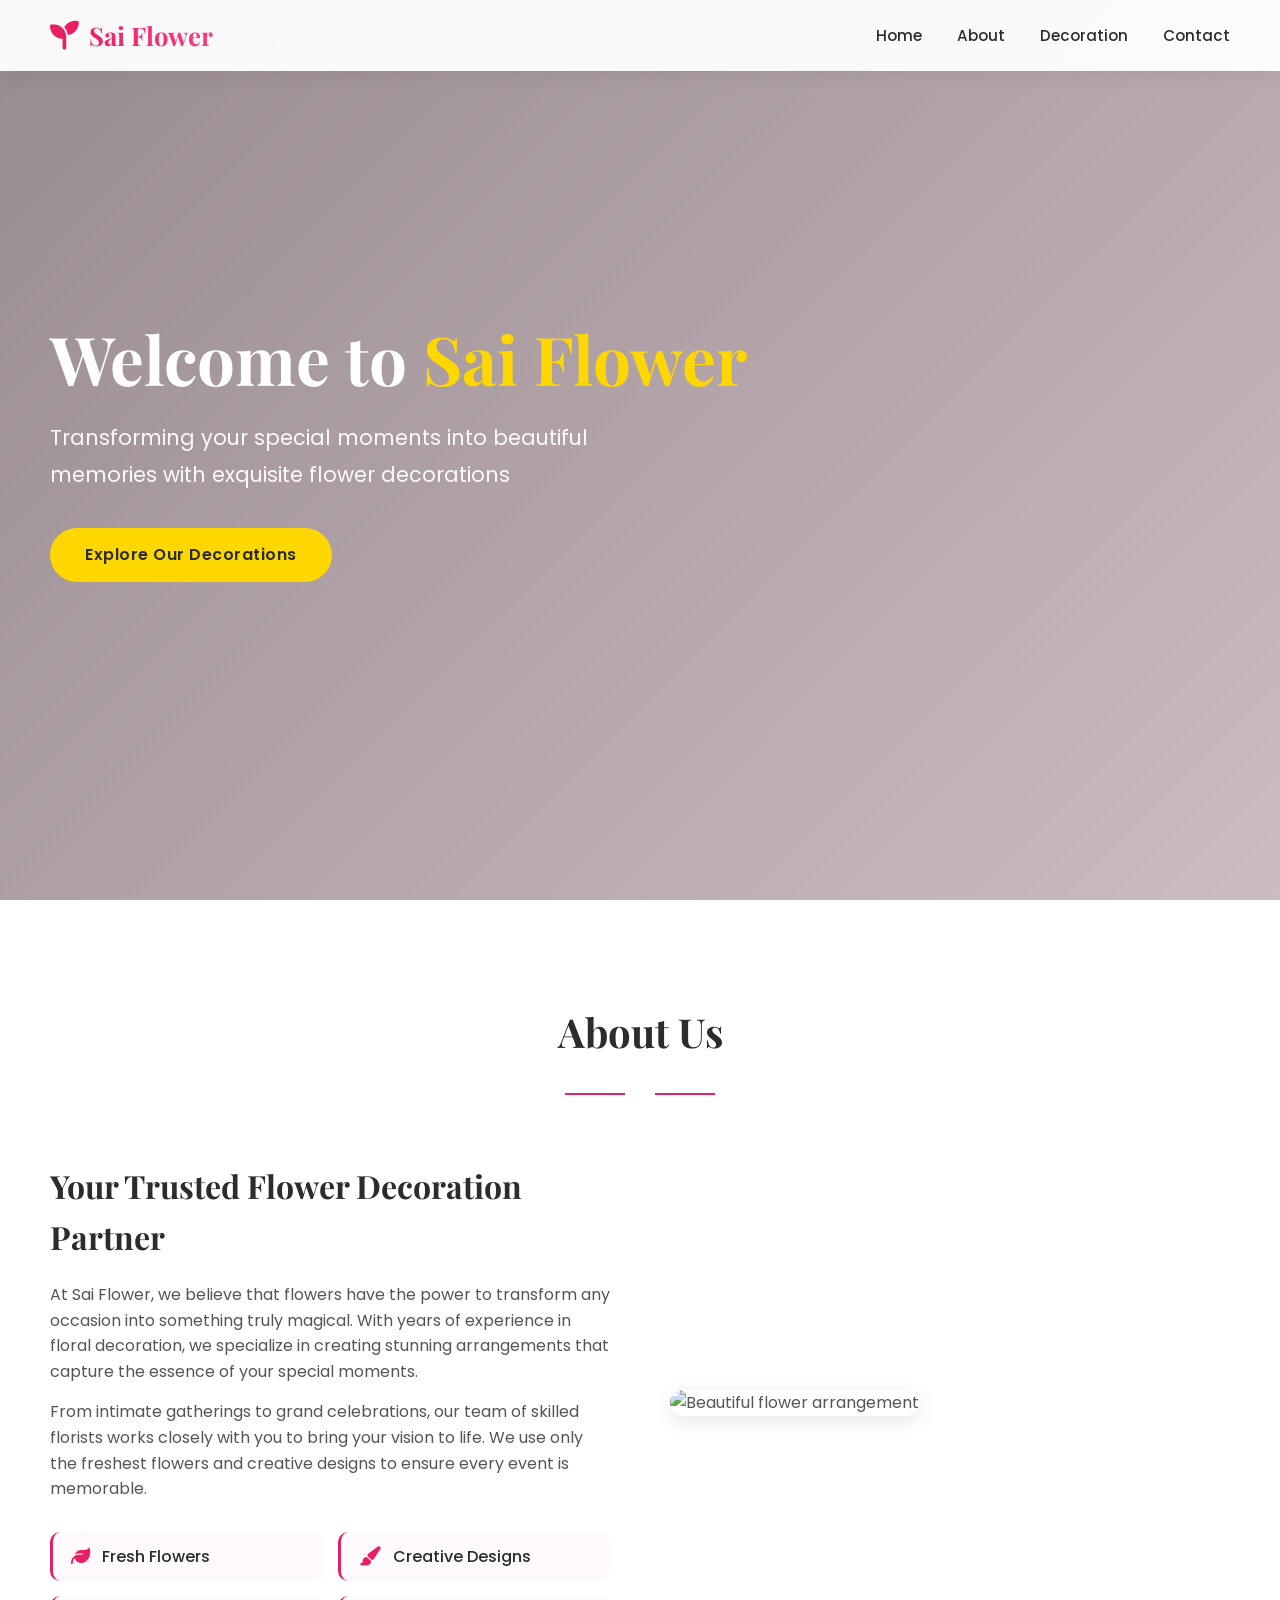
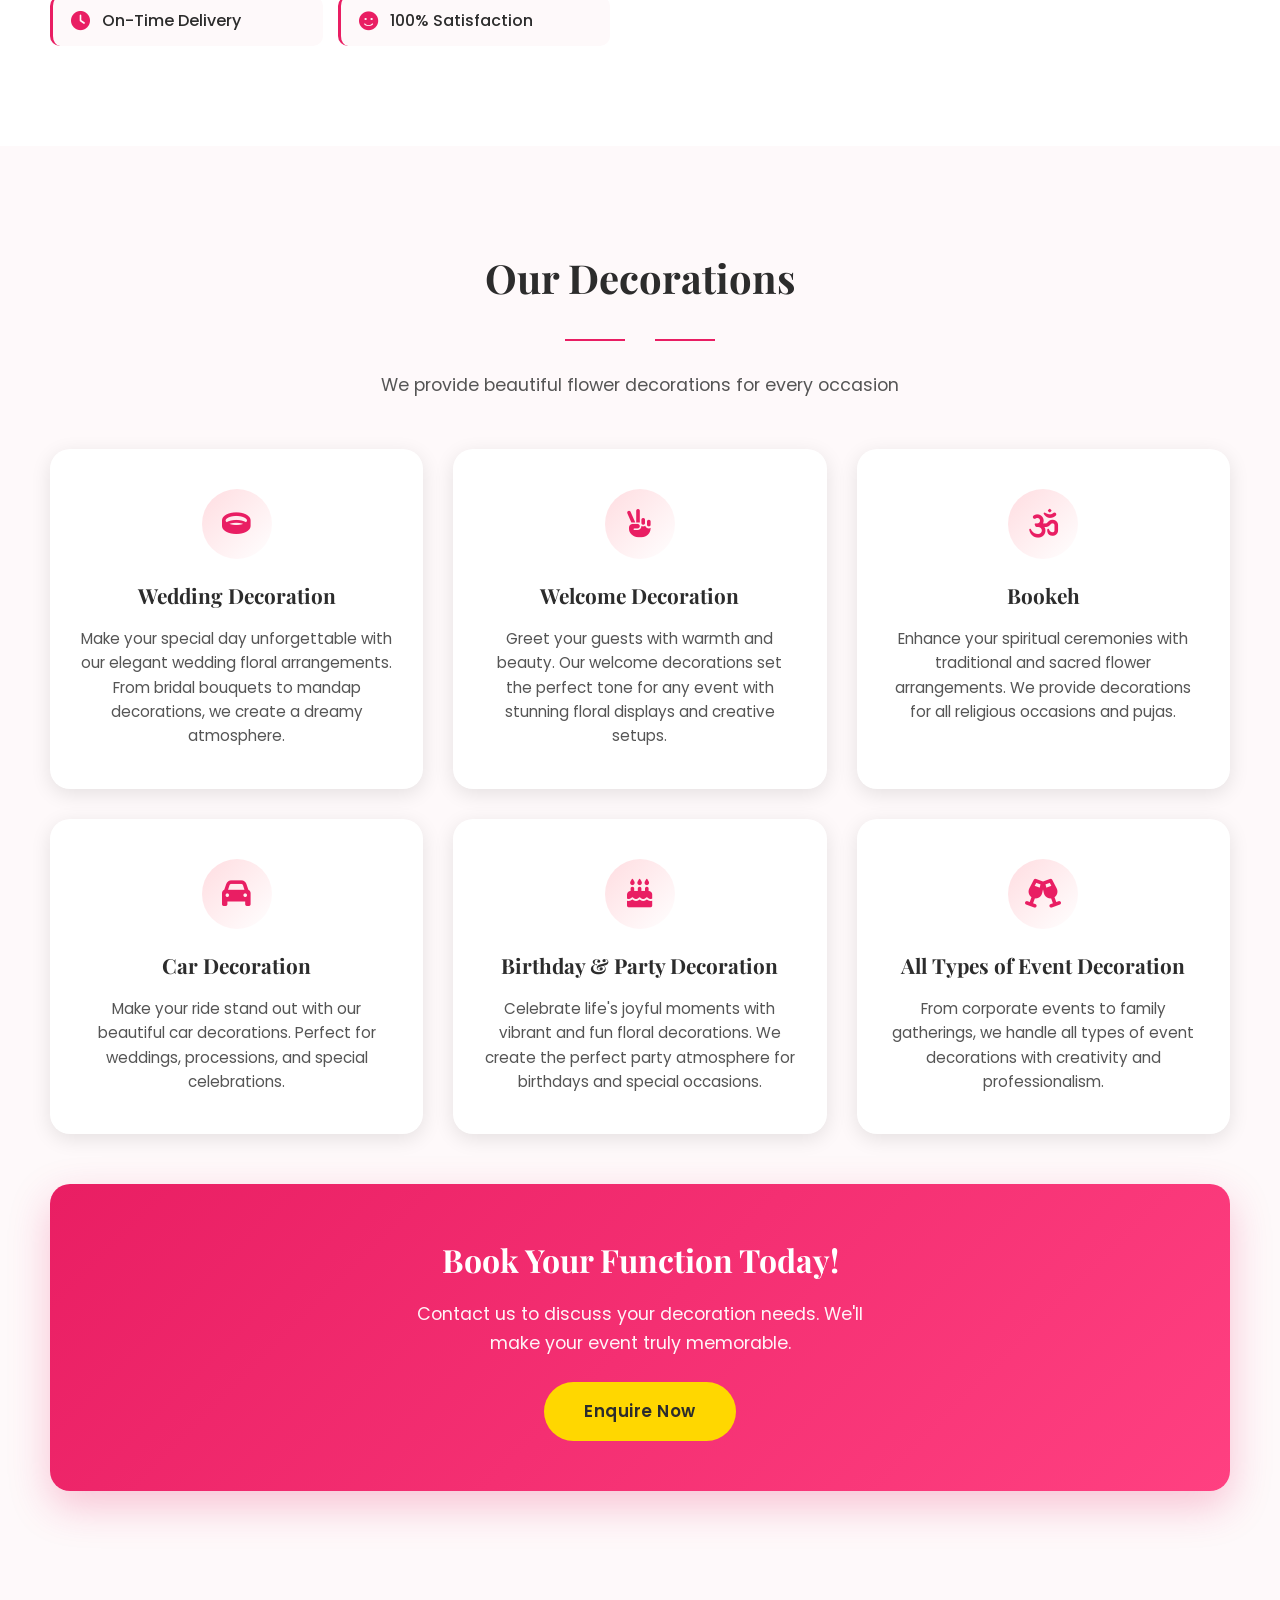
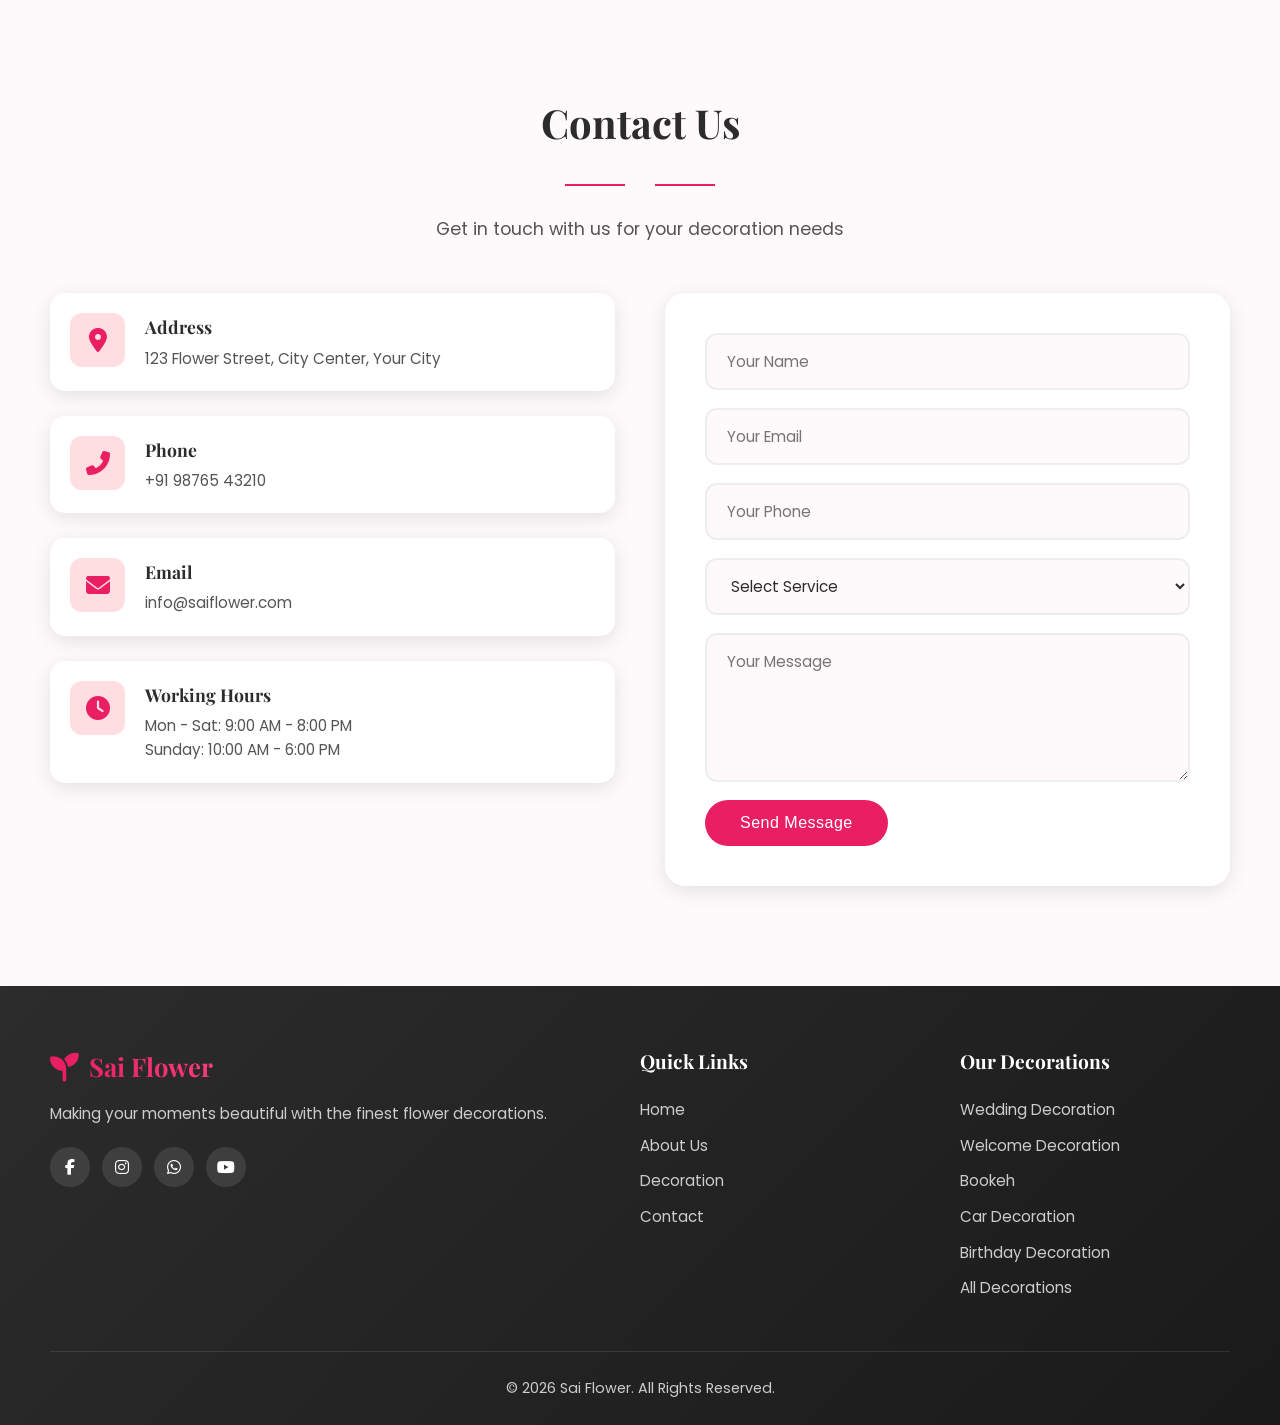
==== commit 4613d804: "New images" ====
--- a/index.html
+++ b/index.html
@@ -180,7 +180,7 @@
                         <div class="service-icon">
                             <i class="fas fa-om" aria-hidden="true"></i>
                         </div>
-                        <h3>Puja & Religious Decoration</h3>
+                        <h3>Bookeh</h3>
                         <p>Enhance your spiritual ceremonies with traditional and sacred flower arrangements. We provide decorations for all religious occasions and pujas.</p>
                     </a>
                     <a href="/car" class="service-card">
@@ -263,7 +263,7 @@
                             <option value="" disabled selected>Select Service</option>
                             <option value="wedding">Wedding Decoration</option>
                             <option value="welcome">Welcome Decoration</option>
-                            <option value="puja">Puja & Religious Decoration</option>
+                            <option value="puja">Bookeh</option>
                             <option value="car">Car Decoration</option>
                             <option value="birthday">Birthday & Party Decoration</option>
                             <option value="allevent">All Types of Event Decoration</option>
@@ -357,20 +357,20 @@
     <div id="event-puja" class="page-section">
         <section class="event-hero" style="background: linear-gradient(135deg, rgba(233,30,99,.2), rgba(0,0,0,.5)), url('https://images.unsplash.com/photo-1566378246598-5b11a0d486cc?w=1920&q=80') center/cover no-repeat;" aria-label="Puja decoration hero">
             <div class="container">
-                <h1>Puja & Religious Decoration</h1>
+                <h1>Bookeh</h1>
                 <p>Sacred and traditional floral arrangements for spiritual ceremonies</p>
             </div>
         </section>
         <section class="event-detail" id="main-content" aria-labelledby="puja-title">
             <div class="container">
-                <h2 id="puja-title">Traditional Puja Decorations</h2>
+                <h2 id="puja-title">Traditional Bookeh Decorations</h2>
                 <p>Enhance your spiritual ceremonies with our traditional and sacred flower arrangements. We understand the significance of religious events and create decorations that honor traditions while adding beauty to your sacred space.</p>
                 <div class="event-gallery">
                     <img src="https://images.unsplash.com/photo-1566378246598-5b11a0d486cc?w=400&q=80" alt="Puja decoration with flowers" loading="lazy">
                     <img src="https://images.unsplash.com/photo-1490750967868-88aa4f44baee?w=400&q=80" alt="Religious flower arrangement" loading="lazy">
                     <img src="https://images.unsplash.com/photo-1563241527-3004b7be0ffd?w=400&q=80" alt="Temple decoration display" loading="lazy">
                 </div>
-                <h2>Our Puja & Religious Services</h2>
+                <h2>Our Bookeh Services</h2>
                 <p>✨ Mandap & Altar Decoration<br>
                 ✨ Flower Garlands & Mala<br>
                 ✨ Kalash Decoration<br>
@@ -380,7 +380,7 @@
                 ✨ Festival Decorations (Diwali, Navratri, etc.)</p>
                 <p>We use fresh, fragrant flowers and traditional design elements to create an atmosphere of peace and divinity for your religious ceremonies.</p>
                 <div class="event-cta">
-                    <h3>Book Puja Decoration</h3>
+                    <h3>Book Bookeh Decoration</h3>
                     <p>Let us enhance your spiritual ceremony with beautiful floral arrangements.</p>
                     <a href="/#contact" class="btn">Contact Us Now</a>
                 </div>
@@ -482,7 +482,7 @@
                 <div class="events-list">
                     <a href="/wedding"><h4>💍 Wedding Decoration</h4><p>Elegant bridal & mandap decor</p></a>
                     <a href="/welcome"><h4>🤝 Welcome Decoration</h4><p>Warm entrance & reception setups</p></a>
-                    <a href="/puja"><h4>🪔 Puja & Religious</h4><p>Sacred & traditional arrangements</p></a>
+                    <a href="/puja"><h4>🪔 Bookeh</h4><p>Sacred & traditional arrangements</p></a>
                     <a href="/car"><h4>🚗 Car Decoration</h4><p>Beautiful floral car decor</p></a>
                     <a href="/birthday"><h4>🎂 Birthday & Party</h4><p>Fun & vibrant celebrations</p></a>
                     <a href="/allevent"><h4>🏢 Corporate Events</h4><p>Professional & elegant decor</p></a>
@@ -529,7 +529,7 @@
                     <ul>
                         <li><a href="/wedding">Wedding Decoration</a></li>
                         <li><a href="/welcome">Welcome Decoration</a></li>
-                        <li><a href="/puja">Puja Decoration</a></li>
+                        <li><a href="/puja">Bookeh</a></li>
                         <li><a href="/car">Car Decoration</a></li>
                         <li><a href="/birthday">Birthday Decoration</a></li>
                         <li><a href="/allevent">All Decorations</a></li>
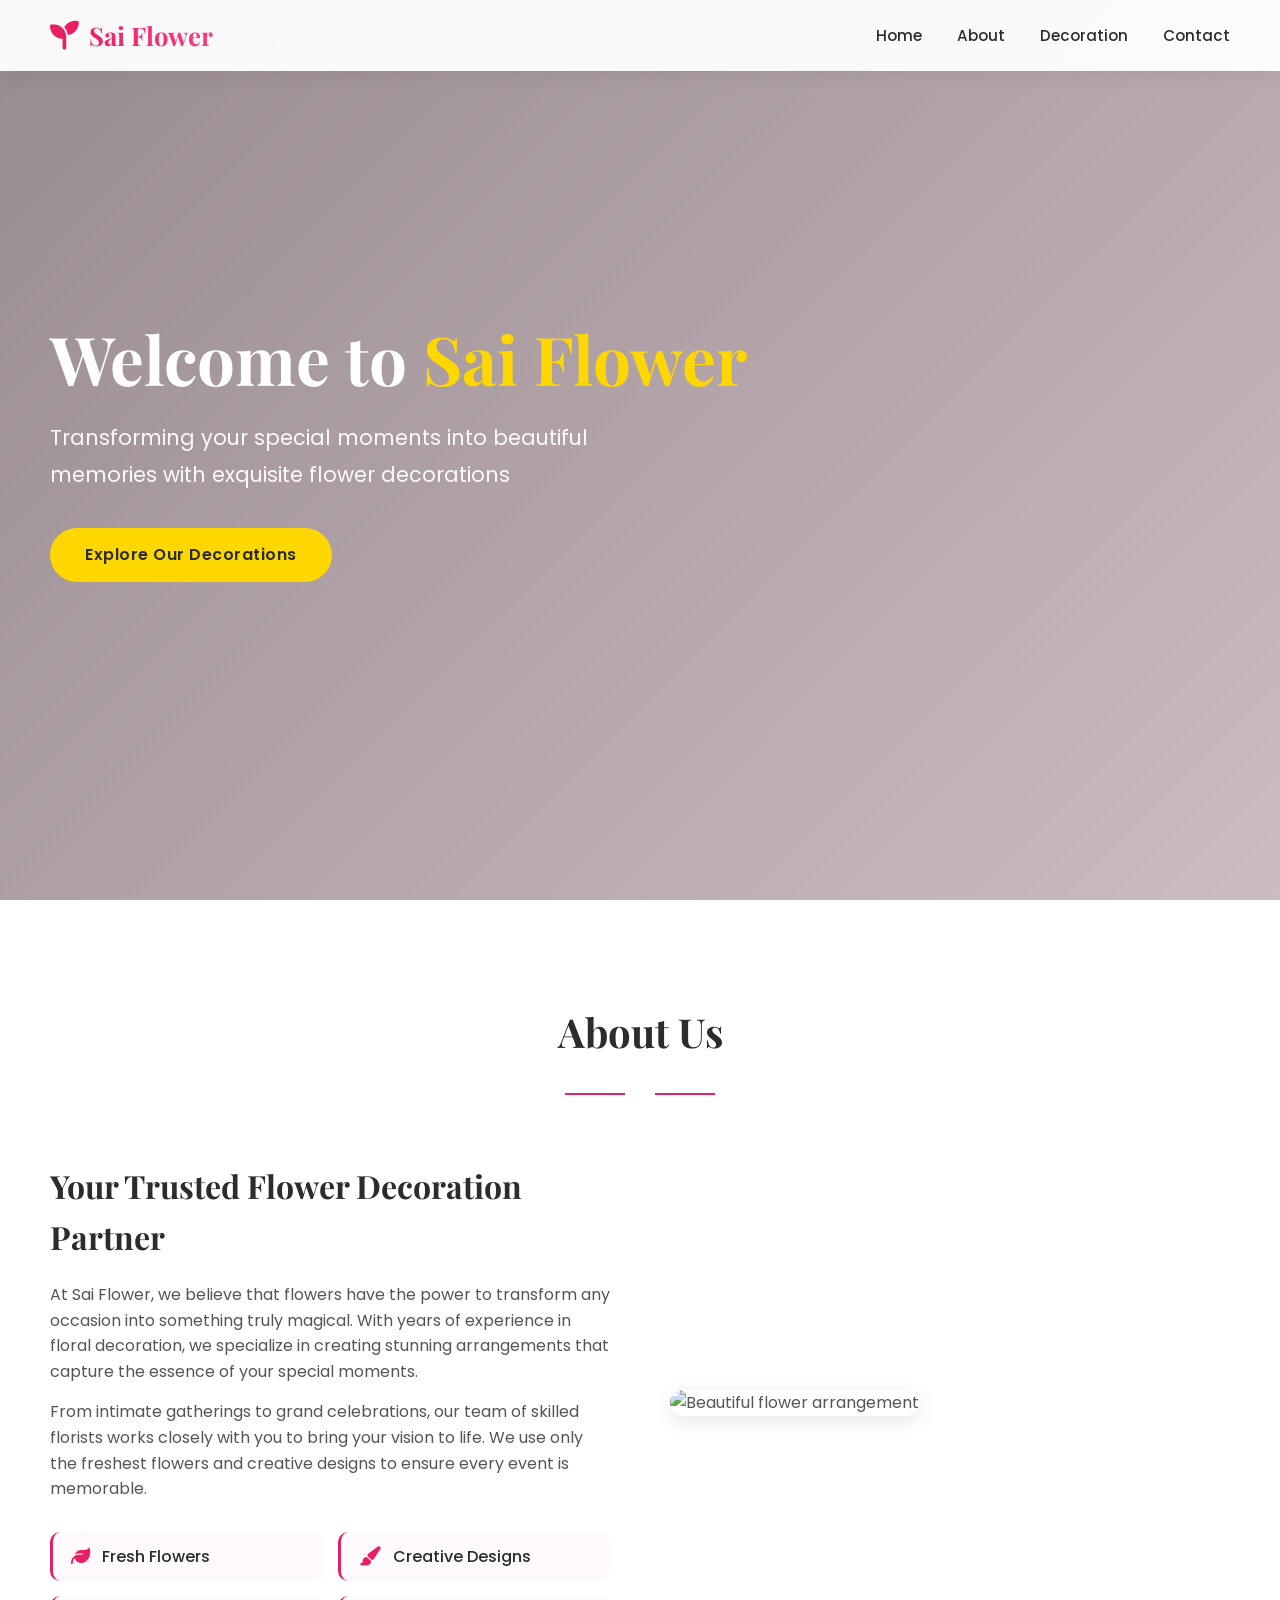
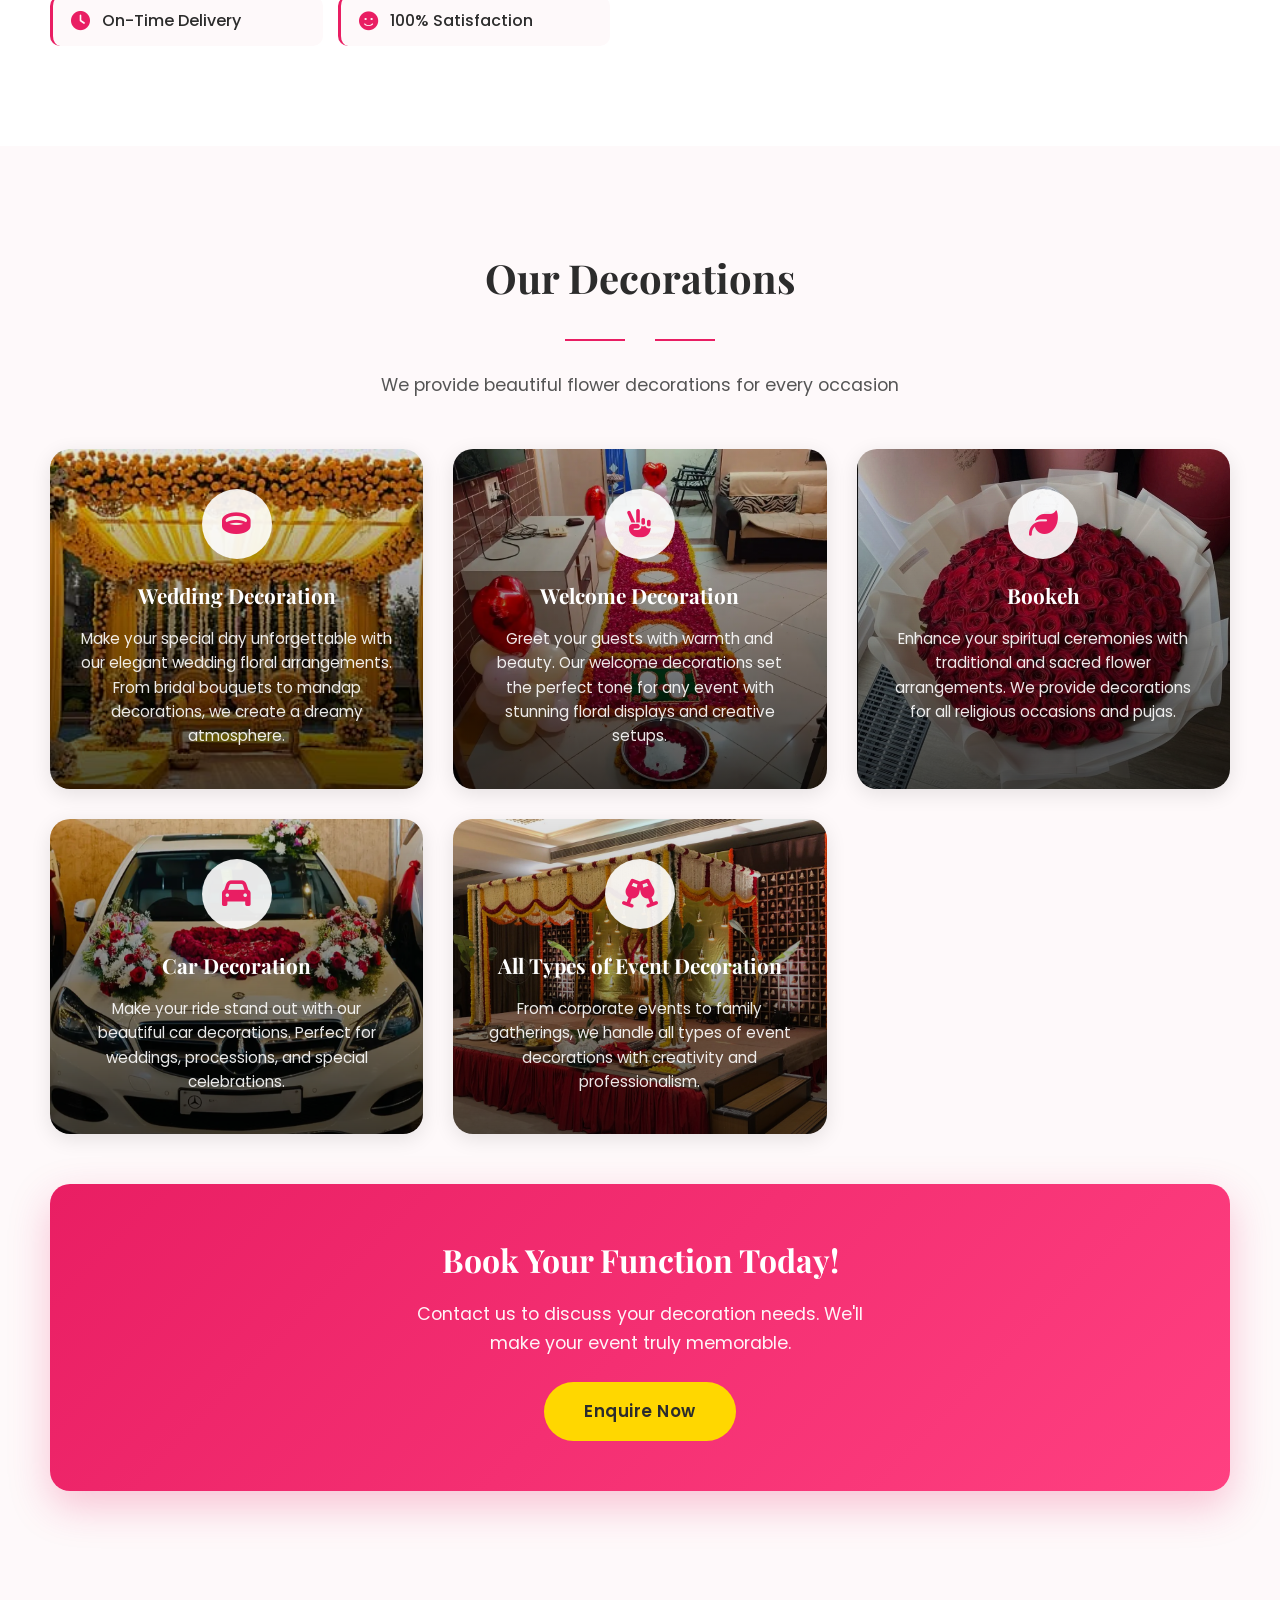
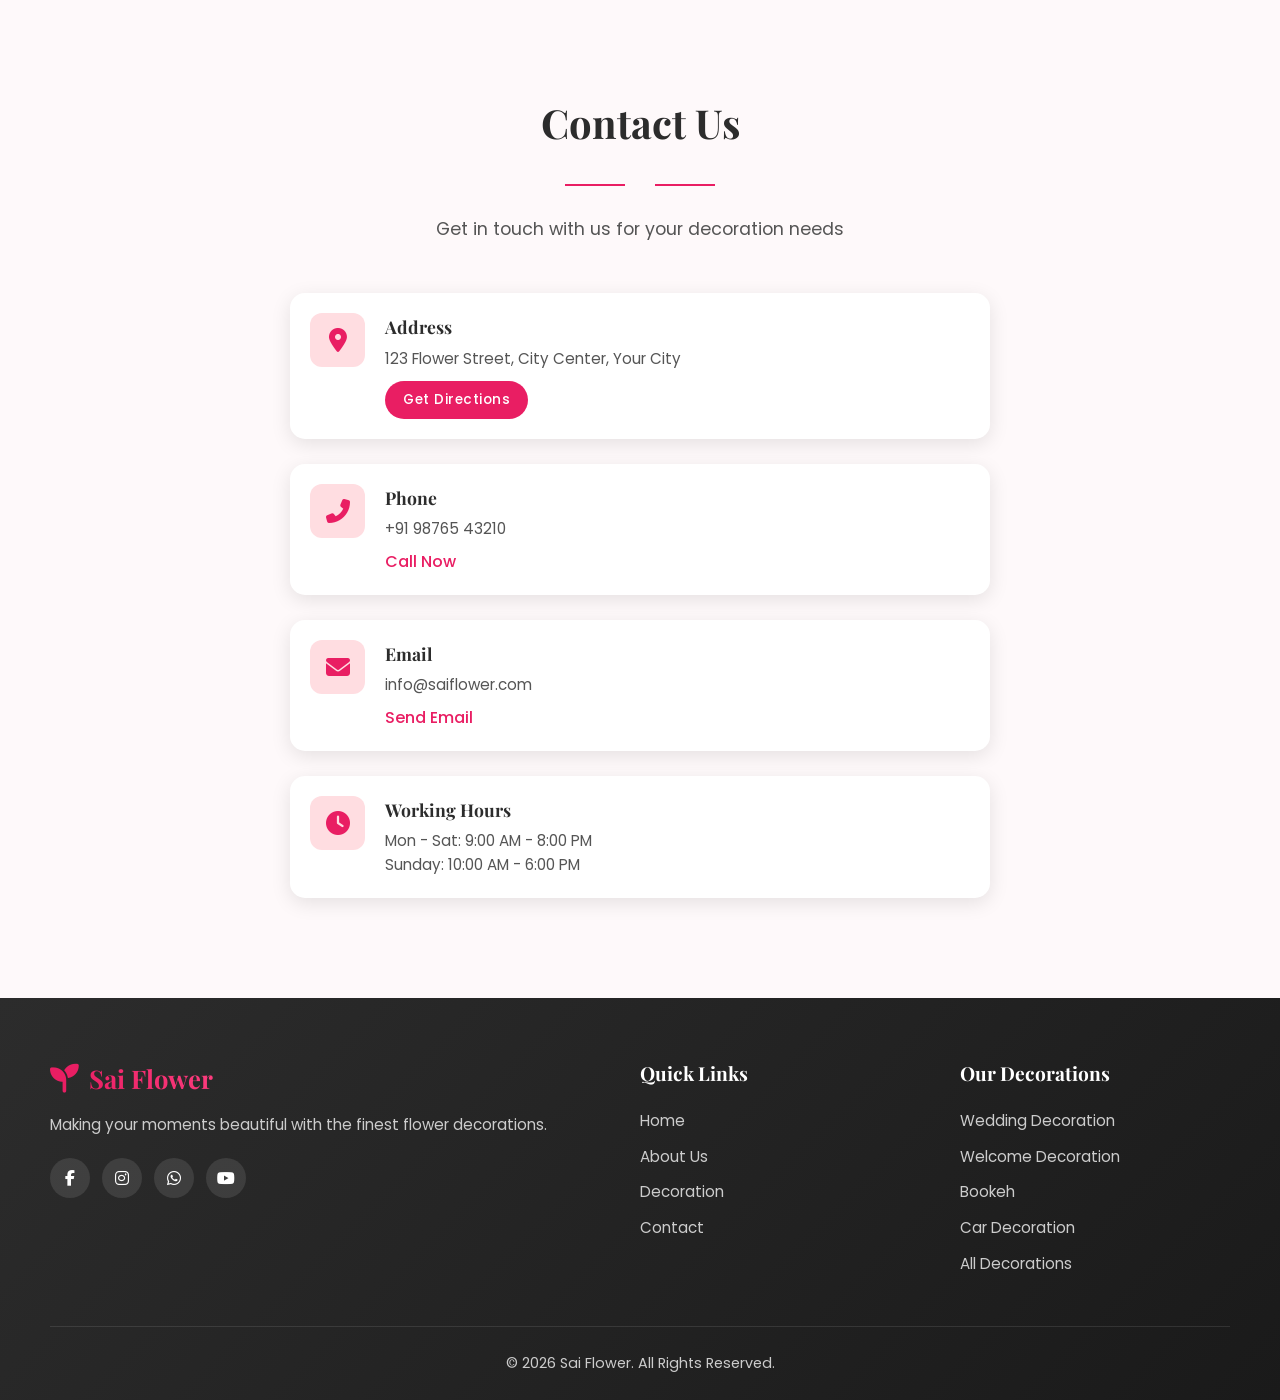
==== commit eef8dafc: "Update website: Bookeh name, local images for all sections, responsive fixes, contact section cleanu" ====
--- a/index.html
+++ b/index.html
@@ -27,24 +27,26 @@
             text-align: center;
             position: relative;
             margin-top: 80px;
+            width: 100%;
+            overflow: hidden;
         }
-        .event-hero .container { position: relative; z-index: 2; }
-        .event-hero h1 { font-size: 3.5rem; color: #fff; text-shadow: 0 2px 10px rgba(0,0,0,0.3); }
-        .event-hero p { color: #fff; font-size: 1.2rem; margin-top: 15px; opacity: 0.9; }
+        .event-hero .container { position: relative; z-index: 2; width: 100%; }
+        .event-hero h1 { font-size: 3.5rem; color: #fff; text-shadow: 0 2px 10px rgba(0,0,0,0.3); word-break: break-word; }
+        .event-hero p { color: #fff; font-size: 1.2rem; margin-top: 15px; opacity: 0.9; word-break: break-word; }
         .event-detail { padding: 80px 0; }
         .event-detail .container { max-width: 100%; }
-        .event-detail h2 { font-size: 2rem; margin-bottom: 20px; color: var(--dark); }
-        .event-detail p { color: var(--text); margin-bottom: 15px; line-height: 1.8; }
+        .event-detail h2 { font-size: 2rem; margin-bottom: 20px; color: var(--dark); word-break: break-word; }
+        .event-detail p { color: var(--text); margin-bottom: 15px; line-height: 1.8; word-break: break-word; }
         .event-gallery { display: grid; grid-template-columns: repeat(3, 1fr); gap: 20px; margin: 40px 0; }
-        .event-gallery img { width: 100%; height: 280px; object-fit: cover; border-radius: 12px; transition: transform 0.3s ease; }
+        .event-gallery img { width: 100%; max-width: 100%; height: 280px; object-fit: cover; border-radius: 12px; transition: transform 0.3s ease; }
         .event-gallery img:hover { transform: scale(1.03); }
         .event-cta { text-align: center; margin-top: 50px; padding: 40px; background: linear-gradient(135deg, var(--primary), var(--accent)); border-radius: 20px; color: #fff; }
-        .event-cta h3 { color: #fff; font-size: 1.8rem; margin-bottom: 15px; }
-        .event-cta p { color: #fff; opacity: 0.9; margin-bottom: 20px; }
-        .back-link { display: inline-block; margin-top: 30px; color: var(--primary); text-decoration: none; font-weight: 500; }
+        .event-cta h3 { color: #fff; font-size: 1.8rem; margin-bottom: 15px; word-break: break-word; }
+        .event-cta p { color: #fff; opacity: 0.9; margin-bottom: 20px; word-break: break-word; }
+        .back-link { display: inline-block; margin-top: 30px; color: var(--primary); text-decoration: none; font-weight: 500; word-break: break-word; }
         .back-link i { margin-right: 8px; }
         .events-list { display: grid; grid-template-columns: repeat(2,1fr); gap: 20px; margin: 30px 0; }
-        .events-list a { display: block; padding: 25px; background: var(--light); border-radius: 15px; text-decoration: none; color: var(--dark); border-left: 4px solid var(--primary); transition: var(--transition); }
+        .events-list a { display: block; padding: 25px; background: var(--light); border-radius: 15px; text-decoration: none; color: var(--dark); border-left: 4px solid var(--primary); transition: var(--transition); word-break: break-word; }
         .events-list a:hover { transform: translateX(5px); box-shadow: var(--shadow); }
         .events-list a h4 { margin-bottom: 8px; }
         .events-list a p { font-size: .9rem; color: var(--text); margin: 0; }
@@ -55,6 +57,7 @@
             .event-gallery img { height: 240px; }
         }
         @media (max-width: 767px) {
+            .event-hero { margin-top: 70px; }
             .event-hero h1 { font-size: 2.2rem; }
             .event-hero p { font-size: 1rem; }
             .event-detail { padding: 50px 0; }
@@ -64,10 +67,25 @@
             .event-cta { padding: 30px 20px; }
             .event-cta h3 { font-size: 1.4rem; }
             .events-list { grid-template-columns: 1fr; }
+            .events-list a { padding: 20px; }
         }
         @media (max-width: 480px) {
+            .event-hero { margin-top: 60px; min-height: 50vh; }
             .event-hero h1 { font-size: 1.8rem; }
+            .event-hero p { font-size: 0.95rem; }
             .event-gallery img { height: 200px; }
+            .event-detail h2 { font-size: 1.4rem; }
+            .event-cta { padding: 25px 15px; }
+            .event-cta h3 { font-size: 1.2rem; }
+            .events-list a { padding: 15px; }
+        }
+        @media (max-width: 360px) {
+            .event-hero h1 { font-size: 1.5rem; }
+            .event-hero p { font-size: 0.85rem; }
+            .event-gallery { gap: 12px; }
+            .event-gallery img { height: 180px; }
+            .event-cta { padding: 20px 12px; border-radius: 12px; }
+            .back-link { font-size: 0.85rem; }
         }
     </style>
 </head>
@@ -162,47 +180,40 @@
                     <p class="section-subtitle">We provide beautiful flower decorations for every occasion</p>
                 </div>
                 <div class="services-grid">
-                    <a href="/wedding" class="service-card">
-                        <div class="service-icon">
+                    <a href="/wedding" class="service-card" style="background: linear-gradient(to top, rgba(0,0,0,0.7), rgba(0,0,0,0.1)), url('wedding decoration/wedding1.jpg') center/cover no-repeat;">
+                        <div class="service-icon" style="background: rgba(255,255,255,0.9);">
                             <i class="fas fa-ring" aria-hidden="true"></i>
                         </div>
-                        <h3>Wedding Decoration</h3>
-                        <p>Make your special day unforgettable with our elegant wedding floral arrangements. From bridal bouquets to mandap decorations, we create a dreamy atmosphere.</p>
+                        <h3 style="color: #fff;">Wedding Decoration</h3>
+                        <p style="color: rgba(255,255,255,0.9);">Make your special day unforgettable with our elegant wedding floral arrangements. From bridal bouquets to mandap decorations, we create a dreamy atmosphere.</p>
                     </a>
-                    <a href="/welcome" class="service-card">
-                        <div class="service-icon">
+                    <a href="/welcome" class="service-card" style="background: linear-gradient(to top, rgba(0,0,0,0.7), rgba(0,0,0,0.1)), url('Welcome decoration/welcome1.webp') center/cover no-repeat;">
+                        <div class="service-icon" style="background: rgba(255,255,255,0.9);">
                             <i class="fas fa-hand-peace" aria-hidden="true"></i>
                         </div>
-                        <h3>Welcome Decoration</h3>
-                        <p>Greet your guests with warmth and beauty. Our welcome decorations set the perfect tone for any event with stunning floral displays and creative setups.</p>
+                        <h3 style="color: #fff;">Welcome Decoration</h3>
+                        <p style="color: rgba(255,255,255,0.9);">Greet your guests with warmth and beauty. Our welcome decorations set the perfect tone for any event with stunning floral displays and creative setups.</p>
                     </a>
-                    <a href="/puja" class="service-card">
-                        <div class="service-icon">
-                            <i class="fas fa-om" aria-hidden="true"></i>
-                        </div>
-                        <h3>Bookeh</h3>
-                        <p>Enhance your spiritual ceremonies with traditional and sacred flower arrangements. We provide decorations for all religious occasions and pujas.</p>
+                    <a href="/puja" class="service-card" style="background: linear-gradient(to top, rgba(0,0,0,0.7), rgba(0,0,0,0.1)), url('Bookeh/bookeh1.jpg') center/cover no-repeat;">
+                        <div class="service-icon" style="background: rgba(255,255,255,0.9);">
+                            <i class="fas fa-leaf" aria-hidden="true"></i>
+                        </div>
+                        <h3 style="color: #fff;">Bookeh</h3>
+                        <p style="color: rgba(255,255,255,0.9);">Enhance your spiritual ceremonies with traditional and sacred flower arrangements. We provide decorations for all religious occasions and pujas.</p>
                     </a>
-                    <a href="/car" class="service-card">
-                        <div class="service-icon">
+                    <a href="/car" class="service-card" style="background: linear-gradient(to top, rgba(0,0,0,0.7), rgba(0,0,0,0.1)), url('car decoration/car1.jpg') center/cover no-repeat;">
+                        <div class="service-icon" style="background: rgba(255,255,255,0.9);">
                             <i class="fas fa-car" aria-hidden="true"></i>
                         </div>
-                        <h3>Car Decoration</h3>
-                        <p>Make your ride stand out with our beautiful car decorations. Perfect for weddings, processions, and special celebrations.</p>
+                        <h3 style="color: #fff;">Car Decoration</h3>
+                        <p style="color: rgba(255,255,255,0.9);">Make your ride stand out with our beautiful car decorations. Perfect for weddings, processions, and special celebrations.</p>
                     </a>
-                    <a href="/birthday" class="service-card">
-                        <div class="service-icon">
-                            <i class="fas fa-birthday-cake" aria-hidden="true"></i>
-                        </div>
-                        <h3>Birthday & Party Decoration</h3>
-                        <p>Celebrate life's joyful moments with vibrant and fun floral decorations. We create the perfect party atmosphere for birthdays and special occasions.</p>
-                    </a>
-                    <a href="/allevent" class="service-card">
-                        <div class="service-icon">
+                    <a href="/allevent" class="service-card" style="background: linear-gradient(to top, rgba(0,0,0,0.7), rgba(0,0,0,0.1)), url('wedding decoration/wedding5.jpg') center/cover no-repeat;">
+                        <div class="service-icon" style="background: rgba(255,255,255,0.9);">
                             <i class="fas fa-glass-cheers" aria-hidden="true"></i>
                         </div>
-                        <h3>All Types of Event Decoration</h3>
-                        <p>From corporate events to family gatherings, we handle all types of event decorations with creativity and professionalism.</p>
+                        <h3 style="color: #fff;">All Types of Event Decoration</h3>
+                        <p style="color: rgba(255,255,255,0.9);">From corporate events to family gatherings, we handle all types of event decorations with creativity and professionalism.</p>
                     </a>
                 </div>
                 <div class="services-cta">
@@ -230,6 +241,7 @@
                             <div>
                                 <h4>Address</h4>
                                 <p>123 Flower Street, City Center, Your City</p>
+                                <a href="https://maps.google.com/?q=123+Flower+Street+City+Center" target="_blank" rel="noopener noreferrer" class="btn btn-small" style="margin-top: 10px; display: inline-block; padding: 8px 18px; font-size: 0.85rem;">Get Directions</a>
                             </div>
                         </div>
                         <div class="contact-item">
@@ -237,6 +249,7 @@
                             <div>
                                 <h4>Phone</h4>
                                 <p>+91 98765 43210</p>
+                                <a href="tel:+919876543210" style="margin-top: 8px; display: inline-block; color: var(--primary); font-weight: 500; text-decoration: none;">Call Now</a>
                             </div>
                         </div>
                         <div class="contact-item">
@@ -244,6 +257,7 @@
                             <div>
                                 <h4>Email</h4>
                                 <p>info@saiflower.com</p>
+                                <a href="mailto:info@saiflower.com" style="margin-top: 8px; display: inline-block; color: var(--primary); font-weight: 500; text-decoration: none;">Send Email</a>
                             </div>
                         </div>
                         <div class="contact-item">
@@ -255,22 +269,6 @@
                             </div>
                         </div>
                     </div>
-                    <form class="contact-form" action="#" method="POST">
-                        <input type="text" name="name" placeholder="Your Name" required aria-required="true">
-                        <input type="email" name="email" placeholder="Your Email" required aria-required="true">
-                        <input type="tel" name="phone" placeholder="Your Phone">
-                        <select name="service" required aria-required="true">
-                            <option value="" disabled selected>Select Service</option>
-                            <option value="wedding">Wedding Decoration</option>
-                            <option value="welcome">Welcome Decoration</option>
-                            <option value="puja">Bookeh</option>
-                            <option value="car">Car Decoration</option>
-                            <option value="birthday">Birthday & Party Decoration</option>
-                            <option value="allevent">All Types of Event Decoration</option>
-                        </select>
-                        <textarea name="message" placeholder="Your Message" rows="5" required aria-required="true"></textarea>
-                        <button type="submit" class="btn">Send Message</button>
-                    </form>
                 </div>
             </div>
         </section>
@@ -292,11 +290,13 @@
                     <img src="wedding decoration/wedding1.jpg" alt="Wedding flowers arrangement" loading="lazy">
                     <img src="wedding decoration/wedding2.jpg" alt="Mandap decoration with flowers" loading="lazy">
                     <img src="wedding decoration/wedding3.jpg" alt="Bridal bouquet" loading="lazy">
-                </div>
-                <div class="event-gallery" style="margin-top: 0;">
                     <img src="wedding decoration/wedding5.jpg" alt="Wedding setup with floral decor" loading="lazy">
                     <img src="wedding decoration/wedding6.jpg" alt="Floral decoration at wedding venue" loading="lazy">
                     <img src="wedding decoration/wedding7.jpg" alt="Wedding decor with flowers" loading="lazy">
+                    <img src="wedding decoration/wedding8.jpg" alt="Wedding decoration arrangement" loading="lazy">
+                    <img src="wedding decoration/wedding9.jpg" alt="Wedding floral setup" loading="lazy">
+                    <img src="wedding decoration/wedding10.jpg" alt="Wedding decoration display" loading="lazy">
+                    <img src="wedding decoration/wedding11.jpg" alt="Wedding flower decor" loading="lazy">
                 </div>
                 <h2>Our Wedding Services Include</h2>
                 <p>✨ Bridal Bouquet & Groom Boutonniere<br>
@@ -319,7 +319,7 @@
 
     <!-- ===== WELCOME PAGE SECTION ===== -->
     <div id="event-welcome" class="page-section">
-        <section class="event-hero" style="background: linear-gradient(135deg, rgba(233,30,99,.2), rgba(0,0,0,.5)), url('https://images.unsplash.com/photo-1490750967868-88aa4f44baee?w=1920&q=80') center/cover no-repeat;" aria-label="Welcome decoration hero">
+        <section class="event-hero" style="background: linear-gradient(135deg, rgba(233,30,99,.2), rgba(0,0,0,.5)), url('Welcome decoration/welcome1.webp') center/cover no-repeat;" aria-label="Welcome decoration hero">
             <div class="container">
                 <h1>Welcome Decoration</h1>
                 <p>Warm and inviting floral arrangements for your guests</p>
@@ -330,9 +330,17 @@
                 <h2 id="welcome-title">Beautiful Welcome Decorations</h2>
                 <p>First impressions matter, and our welcome decorations ensure your guests feel special from the moment they arrive. We create stunning entrance setups, reception areas, and greeting spaces that set the perfect tone for your event.</p>
                 <div class="event-gallery">
-                    <img src="https://images.unsplash.com/photo-1490750967868-88aa4f44baee?w=400&q=80" alt="Welcome decoration with flowers" loading="lazy">
-                    <img src="https://images.unsplash.com/photo-1566378246598-5b11a0d486cc?w=400&q=80" alt="Reception flower arrangement" loading="lazy">
-                    <img src="https://images.unsplash.com/photo-1563241527-3004b7be0ffd?w=400&q=80" alt="Entrance decoration display" loading="lazy">
+                    <img src="Welcome decoration/welcome1.webp" alt="Welcome decoration 1" loading="lazy">
+                    <img src="Welcome decoration/welcome2.jpg" alt="Welcome decoration 2" loading="lazy">
+                    <img src="Welcome decoration/welcome3.jpg" alt="Welcome decoration 3" loading="lazy">
+                    <img src="Welcome decoration/welcome3.webp" alt="Welcome decoration 4" loading="lazy">
+                    <img src="Welcome decoration/welcome4.webp" alt="Welcome decoration 5" loading="lazy">
+                    <img src="Welcome decoration/welcome5.jpg" alt="Welcome decoration 6" loading="lazy">
+                    <img src="Welcome decoration/welcome6.jpg" alt="Welcome decoration 7" loading="lazy">
+                    <img src="Welcome decoration/welcome7.webp" alt="Welcome decoration 8" loading="lazy">
+                    <img src="Welcome decoration/welcome8.jpg" alt="Welcome decoration 9" loading="lazy">
+                    <img src="Welcome decoration/welcome9.jpg" alt="Welcome decoration 10" loading="lazy">
+                    <img src="Welcome decoration/welcome10.jpg" alt="Welcome decoration 11" loading="lazy">
                 </div>
                 <h2>Our Welcome Decoration Services</h2>
                 <p>✨ Entrance Gate Decor<br>
@@ -355,7 +363,7 @@
 
     <!-- ===== PUJA PAGE SECTION ===== -->
     <div id="event-puja" class="page-section">
-        <section class="event-hero" style="background: linear-gradient(135deg, rgba(233,30,99,.2), rgba(0,0,0,.5)), url('https://images.unsplash.com/photo-1566378246598-5b11a0d486cc?w=1920&q=80') center/cover no-repeat;" aria-label="Puja decoration hero">
+        <section class="event-hero" style="background: linear-gradient(135deg, rgba(233,30,99,.2), rgba(0,0,0,.5)), url('Bookeh/bookeh1.jpg') center/cover no-repeat;" aria-label="Bookeh decoration hero">
             <div class="container">
                 <h1>Bookeh</h1>
                 <p>Sacred and traditional floral arrangements for spiritual ceremonies</p>
@@ -366,9 +374,22 @@
                 <h2 id="puja-title">Traditional Bookeh Decorations</h2>
                 <p>Enhance your spiritual ceremonies with our traditional and sacred flower arrangements. We understand the significance of religious events and create decorations that honor traditions while adding beauty to your sacred space.</p>
                 <div class="event-gallery">
-                    <img src="https://images.unsplash.com/photo-1566378246598-5b11a0d486cc?w=400&q=80" alt="Puja decoration with flowers" loading="lazy">
-                    <img src="https://images.unsplash.com/photo-1490750967868-88aa4f44baee?w=400&q=80" alt="Religious flower arrangement" loading="lazy">
-                    <img src="https://images.unsplash.com/photo-1563241527-3004b7be0ffd?w=400&q=80" alt="Temple decoration display" loading="lazy">
+                    <img src="Bookeh/bookeh1.jpg" alt="Bookeh decoration 1" loading="lazy">
+                    <img src="Bookeh/bookeh2.jpg" alt="Bookeh decoration 2" loading="lazy">
+                    <img src="Bookeh/bookeh3.jpg" alt="Bookeh decoration 3" loading="lazy">
+                    <img src="Bookeh/bookeh4.jpg" alt="Bookeh decoration 4" loading="lazy">
+                    <img src="Bookeh/bookeh5.jpg" alt="Bookeh decoration 5" loading="lazy">
+                    <img src="Bookeh/bookeh6.jpg" alt="Bookeh decoration 6" loading="lazy">
+                    <img src="Bookeh/bookeh7.jpg" alt="Bookeh decoration 7" loading="lazy">
+                    <img src="Bookeh/bookeh8.jpg" alt="Bookeh decoration 8" loading="lazy">
+                    <img src="Bookeh/bookeh9.jpg" alt="Bookeh decoration 9" loading="lazy">
+                    <img src="Bookeh/bookeh10.jpg" alt="Bookeh decoration 10" loading="lazy">
+                    <img src="Bookeh/bookeh11.jpg" alt="Bookeh decoration 11" loading="lazy">
+                    <img src="Bookeh/bookeh12.jpg" alt="Bookeh decoration 12" loading="lazy">
+                    <img src="Bookeh/bookeh13.jpg" alt="Bookeh decoration 13" loading="lazy">
+                    <img src="Bookeh/bookeh14.jpg" alt="Bookeh decoration 14" loading="lazy">
+                    <img src="Bookeh/bookeh15.jpg" alt="Bookeh decoration 15" loading="lazy">
+                    <img src="Bookeh/bookeh16.jpg" alt="Bookeh decoration 16" loading="lazy">
                 </div>
                 <h2>Our Bookeh Services</h2>
                 <p>✨ Mandap & Altar Decoration<br>
@@ -405,6 +426,7 @@
                     <img src="car decoration/car1.jpg" alt="Car decoration with flowers" loading="lazy">
                     <img src="car decoration/car2.jpg" alt="Wedding car flower arrangement" loading="lazy">
                     <img src="car decoration/car3.jpg" alt="Floral car decoration display" loading="lazy">
+                    <img src="car decoration/car4.jpg" alt="Car floral decoration" loading="lazy">
                 </div>
                 <h2>Our Car Decoration Services</h2>
                 <p>✨ Wedding Car Decoration<br>
@@ -425,45 +447,9 @@
         </section>
     </div>
 
-    <!-- ===== BIRTHDAY PAGE SECTION ===== -->
-    <div id="event-birthday" class="page-section">
-        <section class="event-hero" style="background: linear-gradient(135deg, rgba(233,30,99,.2), rgba(0,0,0,.5)), url('https://images.unsplash.com/photo-1530103862676-de8c9debad1d?w=1920&q=80') center/cover no-repeat;" aria-label="Birthday decoration hero">
-            <div class="container">
-                <h1>Birthday & Party Decoration</h1>
-                <p>Celebrate with vibrant and joyful floral decor</p>
-            </div>
-        </section>
-        <section class="event-detail" id="main-content" aria-labelledby="birthday-title">
-            <div class="container">
-                <h2 id="birthday-title">Fun & Vibrant Party Decorations</h2>
-                <p>Make your birthday or party unforgettable with our colorful and creative flower decorations. Whether it's a milestone birthday, a children's party, or any celebration, we create lively and joyful atmospheres that your guests will love.</p>
-                <div class="event-gallery">
-                    <img src="https://images.unsplash.com/photo-1530103862676-de8c9debad1d?w=400&q=80" alt="Birthday decoration with flowers" loading="lazy">
-                    <img src="https://images.unsplash.com/photo-1490750967868-88aa4f44baee?w=400&q=80" alt="Party flower arrangement" loading="lazy">
-                    <img src="https://images.unsplash.com/photo-1519741497674-611481863552?w=400&q=80" alt="Celebration decoration display" loading="lazy">
-                </div>
-                <h2>Our Birthday & Party Services</h2>
-                <p>✨ Balloon & Flower Combinations<br>
-                ✨ Themed Birthday Decor<br>
-                ✨ Cake Table Setup<br>
-                ✨ Photo Booth with Flowers<br>
-                ✨ Kids Party Decor<br>
-                ✨ Surprise Setup<br>
-                ✨ Anniversary Celebration Decor</p>
-                <p>We work with you to create a personalized theme and color scheme that matches your party vision and makes your celebration truly special.</p>
-                <div class="event-cta">
-                    <h3>Book Birthday Decoration</h3>
-                    <p>Let us make your celebration bright, colorful, and unforgettable.</p>
-                    <a href="/#contact" class="btn">Contact Us Now</a>
-                </div>
-                <a href="/#events" class="back-link"><i class="fas fa-arrow-left" aria-hidden="true"></i> Back to All Decorations</a>
-            </div>
-        </section>
-    </div>
-
     <!-- ===== ALL EVENTS PAGE SECTION ===== -->
     <div id="event-allevent" class="page-section">
-        <section class="event-hero" style="background: linear-gradient(135deg, rgba(233,30,99,.2), rgba(0,0,0,.5)), url('https://images.unsplash.com/photo-1490750967868-88aa4f44baee?w=1920&q=80') center/cover no-repeat;" aria-label="All events hero">
+        <section class="event-hero" style="background: linear-gradient(135deg, rgba(233,30,99,.2), rgba(0,0,0,.5)), url('wedding decoration/wedding1.jpg') center/cover no-repeat;" aria-label="All events hero">
             <div class="container">
                 <h1>All Event Decorations</h1>
                 <p>Complete floral solutions for every occasion</p>
@@ -473,18 +459,70 @@
             <div class="container">
                 <h2 id="allevent-title">Comprehensive Event Decoration Services</h2>
                 <p>At Sai Flower, we handle all types of event decorations with creativity, professionalism, and attention to detail. From corporate events to family gatherings, from intimate celebrations to grand functions, our team has the expertise to transform any venue into a stunning floral paradise.</p>
-                <div class="event-gallery">
-                    <img src="https://images.unsplash.com/photo-1490750967868-88aa4f44baee?w=400&q=80" alt="Event decoration with flowers" loading="lazy">
-                    <img src="https://images.unsplash.com/photo-1566378246598-5b11a0d486cc?w=400&q=80" alt="Decor setup for events" loading="lazy">
-                    <img src="https://images.unsplash.com/photo-1563241527-3004b7be0ffd?w=400&q=80" alt="Flower arrangement for events" loading="lazy">
-                </div>
-                <h2>Decorations We Offer</h2>
+
+                <h3 style="margin-top: 40px; color: var(--primary);">💍 Wedding Decoration</h3>
+                <div class="event-gallery">
+                    <img src="wedding decoration/wedding1.jpg" alt="Wedding decoration" loading="lazy">
+                    <img src="wedding decoration/wedding2.jpg" alt="Wedding decoration" loading="lazy">
+                    <img src="wedding decoration/wedding3.jpg" alt="Wedding decoration" loading="lazy">
+                    <img src="wedding decoration/wedding5.jpg" alt="Wedding decoration" loading="lazy">
+                    <img src="wedding decoration/wedding6.jpg" alt="Wedding decoration" loading="lazy">
+                    <img src="wedding decoration/wedding7.jpg" alt="Wedding decoration" loading="lazy">
+                    <img src="wedding decoration/wedding8.jpg" alt="Wedding decoration" loading="lazy">
+                    <img src="wedding decoration/wedding9.jpg" alt="Wedding decoration" loading="lazy">
+                    <img src="wedding decoration/wedding10.jpg" alt="Wedding decoration" loading="lazy">
+                    <img src="wedding decoration/wedding11.jpg" alt="Wedding decoration" loading="lazy">
+                </div>
+
+                <h3 style="margin-top: 40px; color: var(--primary);">🤝 Welcome Decoration</h3>
+                <div class="event-gallery">
+                    <img src="Welcome decoration/welcome1.webp" alt="Welcome decoration" loading="lazy">
+                    <img src="Welcome decoration/welcome2.jpg" alt="Welcome decoration" loading="lazy">
+                    <img src="Welcome decoration/welcome3.jpg" alt="Welcome decoration" loading="lazy">
+                    <img src="Welcome decoration/welcome3.webp" alt="Welcome decoration" loading="lazy">
+                    <img src="Welcome decoration/welcome4.webp" alt="Welcome decoration" loading="lazy">
+                    <img src="Welcome decoration/welcome5.jpg" alt="Welcome decoration" loading="lazy">
+                    <img src="Welcome decoration/welcome6.jpg" alt="Welcome decoration" loading="lazy">
+                    <img src="Welcome decoration/welcome7.webp" alt="Welcome decoration" loading="lazy">
+                    <img src="Welcome decoration/welcome8.jpg" alt="Welcome decoration" loading="lazy">
+                    <img src="Welcome decoration/welcome9.jpg" alt="Welcome decoration" loading="lazy">
+                    <img src="Welcome decoration/welcome10.jpg" alt="Welcome decoration" loading="lazy">
+                </div>
+
+                <h3 style="margin-top: 40px; color: var(--primary);">🪔 Bookeh</h3>
+                <div class="event-gallery">
+                    <img src="Bookeh/bookeh1.jpg" alt="Bookeh decoration" loading="lazy">
+                    <img src="Bookeh/bookeh2.jpg" alt="Bookeh decoration" loading="lazy">
+                    <img src="Bookeh/bookeh3.jpg" alt="Bookeh decoration" loading="lazy">
+                    <img src="Bookeh/bookeh4.jpg" alt="Bookeh decoration" loading="lazy">
+                    <img src="Bookeh/bookeh5.jpg" alt="Bookeh decoration" loading="lazy">
+                    <img src="Bookeh/bookeh6.jpg" alt="Bookeh decoration" loading="lazy">
+                    <img src="Bookeh/bookeh7.jpg" alt="Bookeh decoration" loading="lazy">
+                    <img src="Bookeh/bookeh8.jpg" alt="Bookeh decoration" loading="lazy">
+                    <img src="Bookeh/bookeh9.jpg" alt="Bookeh decoration" loading="lazy">
+                    <img src="Bookeh/bookeh10.jpg" alt="Bookeh decoration" loading="lazy">
+                    <img src="Bookeh/bookeh11.jpg" alt="Bookeh decoration" loading="lazy">
+                    <img src="Bookeh/bookeh12.jpg" alt="Bookeh decoration" loading="lazy">
+                    <img src="Bookeh/bookeh13.jpg" alt="Bookeh decoration" loading="lazy">
+                    <img src="Bookeh/bookeh14.jpg" alt="Bookeh decoration" loading="lazy">
+                    <img src="Bookeh/bookeh15.jpg" alt="Bookeh decoration" loading="lazy">
+                    <img src="Bookeh/bookeh16.jpg" alt="Bookeh decoration" loading="lazy">
+                </div>
+
+                <h3 style="margin-top: 40px; color: var(--primary);">🚗 Car Decoration</h3>
+                <div class="event-gallery">
+                    <img src="car decoration/car1.jpg" alt="Car decoration" loading="lazy">
+                    <img src="car decoration/car2.jpg" alt="Car decoration" loading="lazy">
+                    <img src="car decoration/car3.jpg" alt="Car decoration" loading="lazy">
+                    <img src="car decoration/car4.jpg" alt="Car decoration" loading="lazy">
+                </div>
+
+                <h2 style="margin-top: 50px;">Decorations We Offer</h2>
                 <div class="events-list">
                     <a href="/wedding"><h4>💍 Wedding Decoration</h4><p>Elegant bridal & mandap decor</p></a>
                     <a href="/welcome"><h4>🤝 Welcome Decoration</h4><p>Warm entrance & reception setups</p></a>
                     <a href="/puja"><h4>🪔 Bookeh</h4><p>Sacred & traditional arrangements</p></a>
                     <a href="/car"><h4>🚗 Car Decoration</h4><p>Beautiful floral car decor</p></a>
-                    <a href="/birthday"><h4>🎂 Birthday & Party</h4><p>Fun & vibrant celebrations</p></a>
                     <a href="/allevent"><h4>🏢 Corporate Events</h4><p>Professional & elegant decor</p></a>
                 </div>
                 <p>No matter the occasion, we bring your vision to life with fresh flowers, creative designs, and impeccable service. Our team handles everything from concept to execution, ensuring a stress-free experience for you.</p>
@@ -531,7 +569,6 @@
                         <li><a href="/welcome">Welcome Decoration</a></li>
                         <li><a href="/puja">Bookeh</a></li>
                         <li><a href="/car">Car Decoration</a></li>
-                        <li><a href="/birthday">Birthday Decoration</a></li>
                         <li><a href="/allevent">All Decorations</a></li>
                     </ul>
                 </div>
--- a/styles.css
+++ b/styles.css
@@ -22,6 +22,8 @@
 
 html {
     scroll-behavior: smooth;
+    overflow-x: hidden;
+    width: 100%;
 }
 
 body {
@@ -29,6 +31,8 @@
     color: var(--text);
     line-height: 1.6;
     overflow-x: hidden;
+    width: 100%;
+    max-width: 100%;
 }
 
 h1, h2, h3, h4 {
@@ -261,6 +265,7 @@
     z-index: 2;
     max-width: 800px;
     color: var(--white);
+    word-break: break-word;
 }
 
 .hero-content h2 {
@@ -268,6 +273,7 @@
     color: var(--white);
     margin-bottom: 20px;
     line-height: 1.2;
+    word-break: break-word;
 }
 
 .hero-content h2 span {
@@ -280,6 +286,7 @@
     opacity: 0.95;
     line-height: 1.8;
     max-width: 650px;
+    word-break: break-word;
 }
 
 .hero-content .btn {
@@ -432,8 +439,10 @@
 
 .contact-content {
     display: grid;
-    grid-template-columns: 1fr 1fr;
-    gap: 50px;
+    grid-template-columns: 1fr;
+    gap: 0;
+    max-width: 700px;
+    margin: 0 auto;
 }
 
 .contact-info {
@@ -476,46 +485,6 @@
 .contact-item p {
     color: var(--text);
     font-size: 0.95rem;
-}
-
-.contact-form {
-    display: flex;
-    flex-direction: column;
-    gap: 18px;
-    padding: 40px;
-    background: var(--white);
-    border-radius: 20px;
-    box-shadow: var(--shadow);
-}
-
-.contact-form input,
-.contact-form select,
-.contact-form textarea {
-    padding: 15px 20px;
-    border: 2px solid #eee;
-    border-radius: 12px;
-    font-family: 'Poppins', sans-serif;
-    font-size: 0.95rem;
-    transition: var(--transition);
-    background: var(--light);
-    color: var(--dark);
-}
-
-.contact-form input:focus,
-.contact-form select:focus,
-.contact-form textarea:focus {
-    outline: none;
-    border-color: var(--primary);
-    box-shadow: 0 0 0 3px rgba(233, 30, 99, 0.1);
-}
-
-.contact-form textarea {
-    resize: vertical;
-    min-height: 120px;
-}
-
-.contact-form button {
-    align-self: flex-start;
 }
 
 /* Footer */
@@ -714,10 +683,6 @@
     .nav-links {
         display: flex;
         gap: 20px;
-    }
-    
-    .contact-form {
-        break-inside: avoid;
     }
     
     .service-card {
@@ -930,10 +895,6 @@
         padding: 60px 0;
     }
     
-    .contact-form {
-        padding: 25px;
-    }
-    
     .footer-content {
         grid-template-columns: 1fr;
         gap: 30px;
@@ -986,8 +947,166 @@
         text-align: center;
     }
     
-    .contact-form button {
-        align-self: stretch;
-        text-align: center;
-    }
-}+}
+
+/* Very Small Mobile (320px - 390px) - e.g. iPhone SE, Android 390×844 */
+@media (max-width: 390px) {
+    :root {
+        --container-padding: 12px;
+    }
+    
+    .logo h1, .logo h3 {
+        font-size: 1.2rem;
+    }
+    
+    .logo i {
+        font-size: 1.4rem;
+    }
+    
+    nav {
+        padding: 10px 0;
+    }
+    
+    .hero {
+        min-height: 85vh;
+    }
+    
+    .hero-content h2 {
+        font-size: 1.6rem;
+    }
+    
+    .hero-content p {
+        font-size: 0.9rem;
+        margin-bottom: 25px;
+    }
+    
+    .btn {
+        padding: 10px 22px;
+        font-size: 0.85rem;
+        white-space: normal;
+        word-break: break-word;
+    }
+    
+    .section-title h2 {
+        font-size: 1.3rem;
+    }
+    
+    .section-title {
+        margin-bottom: 25px;
+    }
+    
+    .about-text h3 {
+        font-size: 1.2rem;
+    }
+    
+    .about {
+        padding: 40px 0;
+    }
+    
+    .about-features {
+        gap: 10px;
+    }
+    
+    .feature {
+        padding: 10px 14px;
+        gap: 10px;
+    }
+    
+    .services {
+        padding: 40px 0;
+    }
+    
+    .service-card {
+        padding: 25px 18px;
+    }
+    
+    .service-card h3 {
+        font-size: 1rem;
+    }
+    
+    .service-card p {
+        font-size: 0.85rem;
+    }
+    
+    .service-icon {
+        width: 55px;
+        height: 55px;
+    }
+    
+    .service-icon i {
+        font-size: 1.4rem;
+    }
+    
+    .contact {
+        padding: 40px 0;
+    }
+    
+    .contact-item {
+        padding: 14px;
+        gap: 12px;
+    }
+    
+    .contact-item i {
+        font-size: 1.2rem;
+        padding: 10px;
+        min-width: 40px;
+    }
+    
+    .contact-item h4 {
+        font-size: 1rem;
+    }
+    
+    .contact-item p {
+        font-size: 0.85rem;
+    }
+    
+    .services-cta {
+        padding: 25px 18px;
+        margin-top: 25px;
+    }
+    
+    .services-cta h3 {
+        font-size: 1.2rem;
+    }
+    
+    .services-cta p {
+        font-size: 0.9rem;
+    }
+    
+    .services-cta .btn {
+        padding: 12px 24px;
+        font-size: 0.9rem;
+    }
+    
+    .footer-content {
+        gap: 20px;
+    }
+    
+    footer {
+        padding: 40px 0 0;
+    }
+    
+    .footer-section h4 {
+        font-size: 1rem;
+    }
+    
+    .footer-section ul li a {
+        font-size: 0.85rem;
+    }
+    
+    .social-links a {
+        width: 34px;
+        height: 34px;
+    }
+    
+    .nav-links {
+        width: 100%;
+        max-width: 280px;
+        padding: 80px 20px 20px;
+    }
+    
+    .nav-links a {
+        padding: 12px 16px;
+        font-size: 0.95rem;
+    }
+}
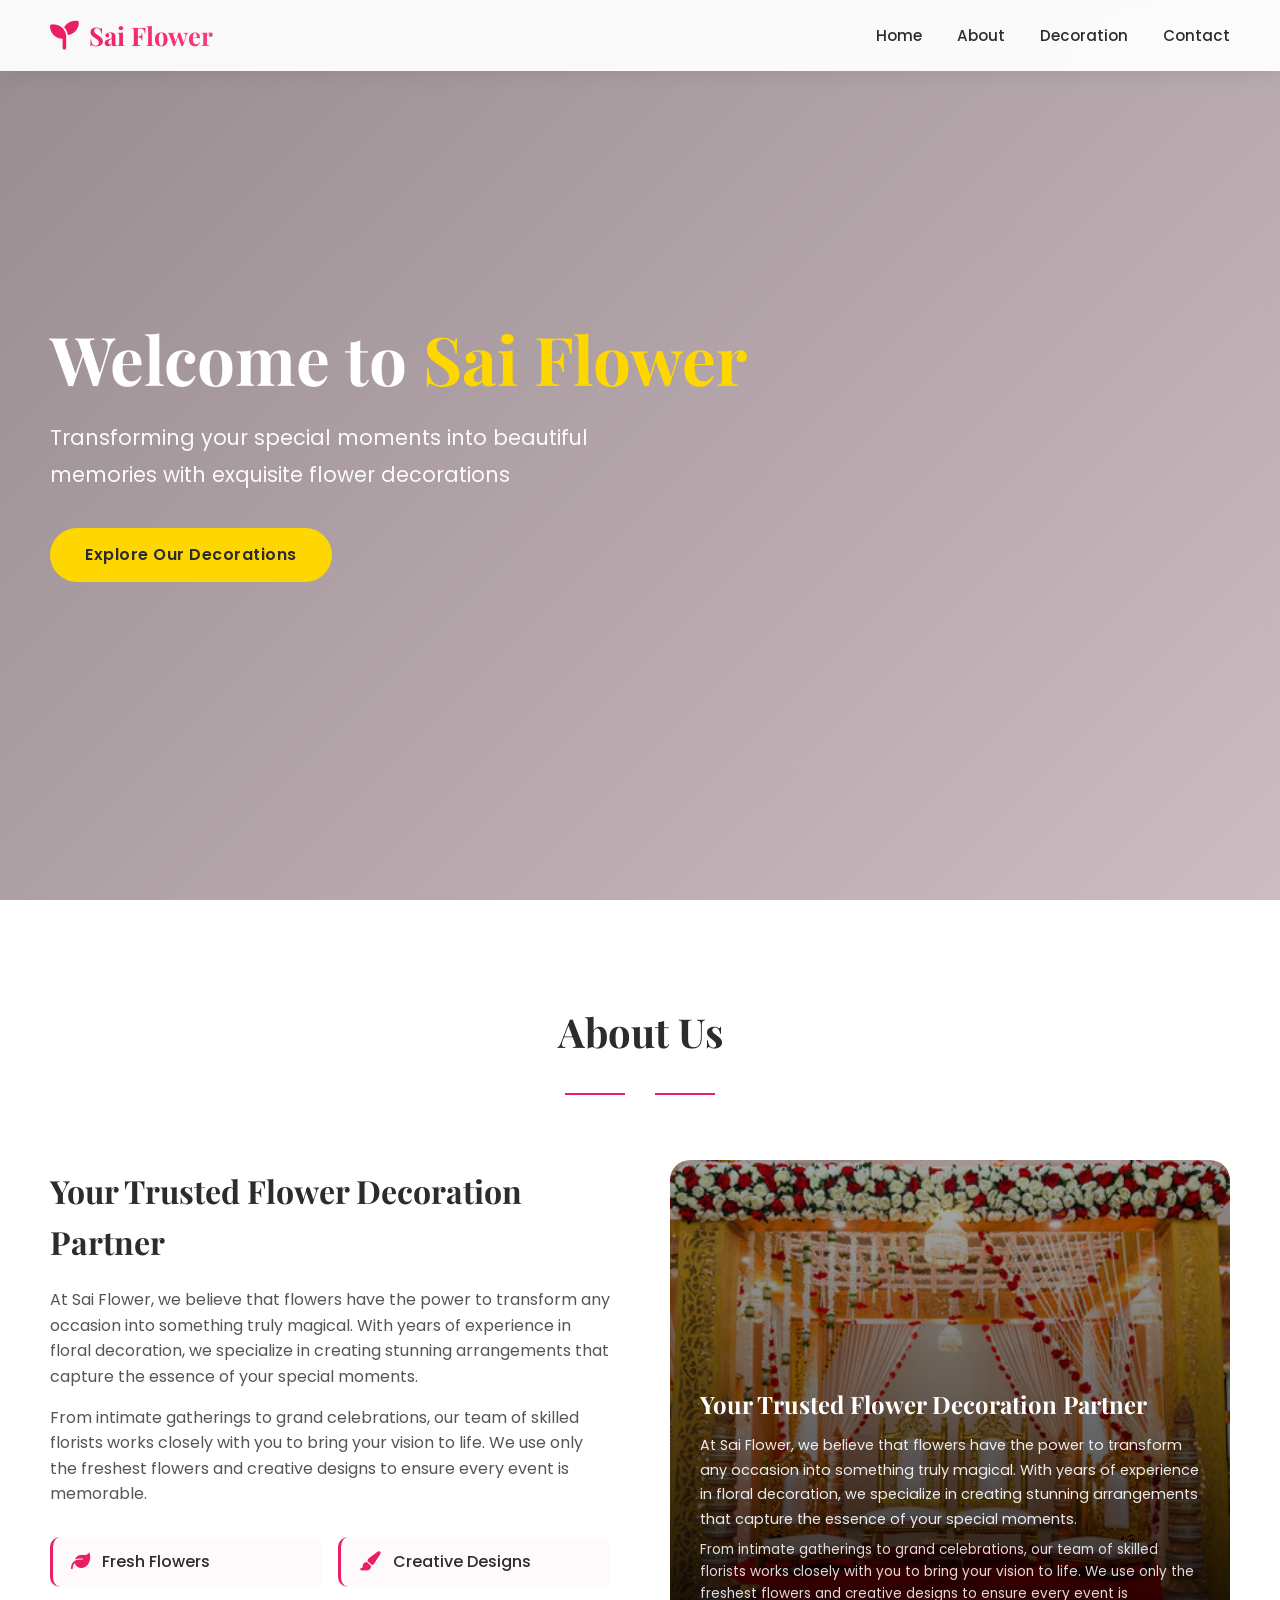
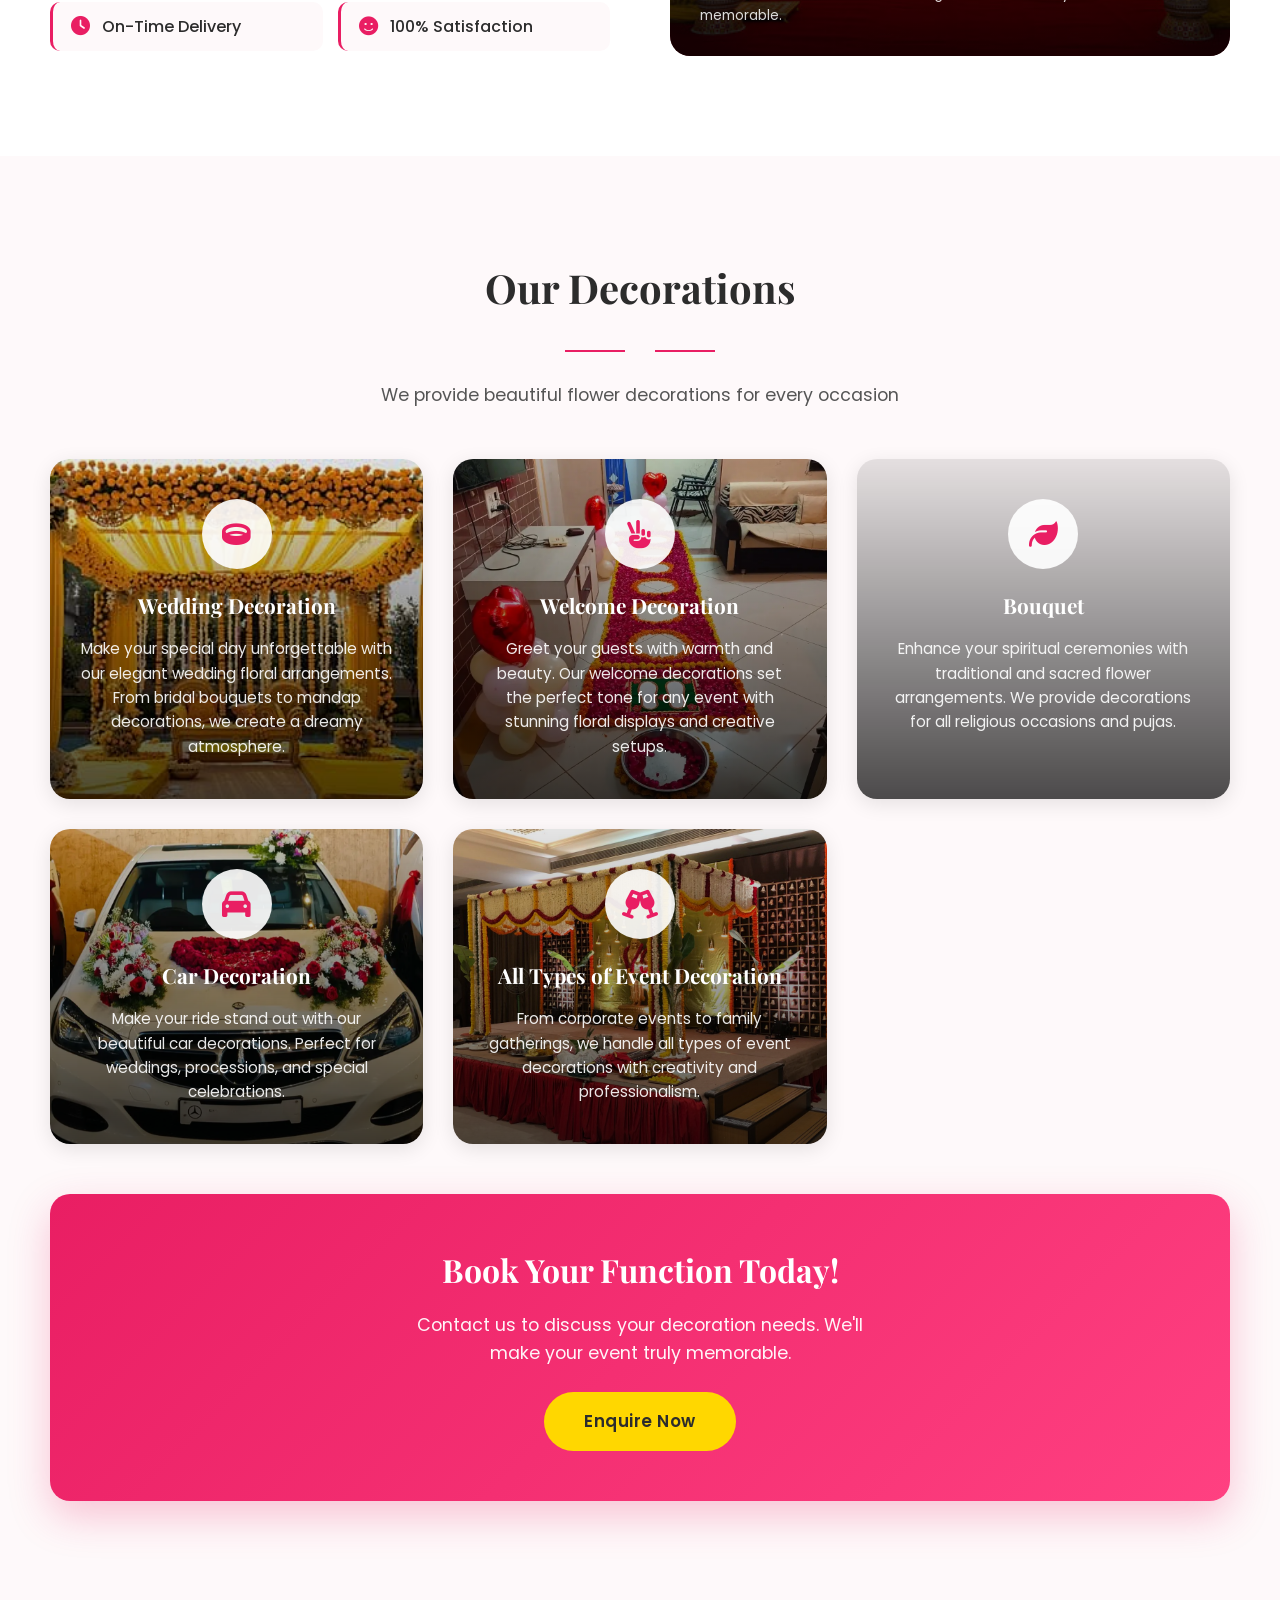
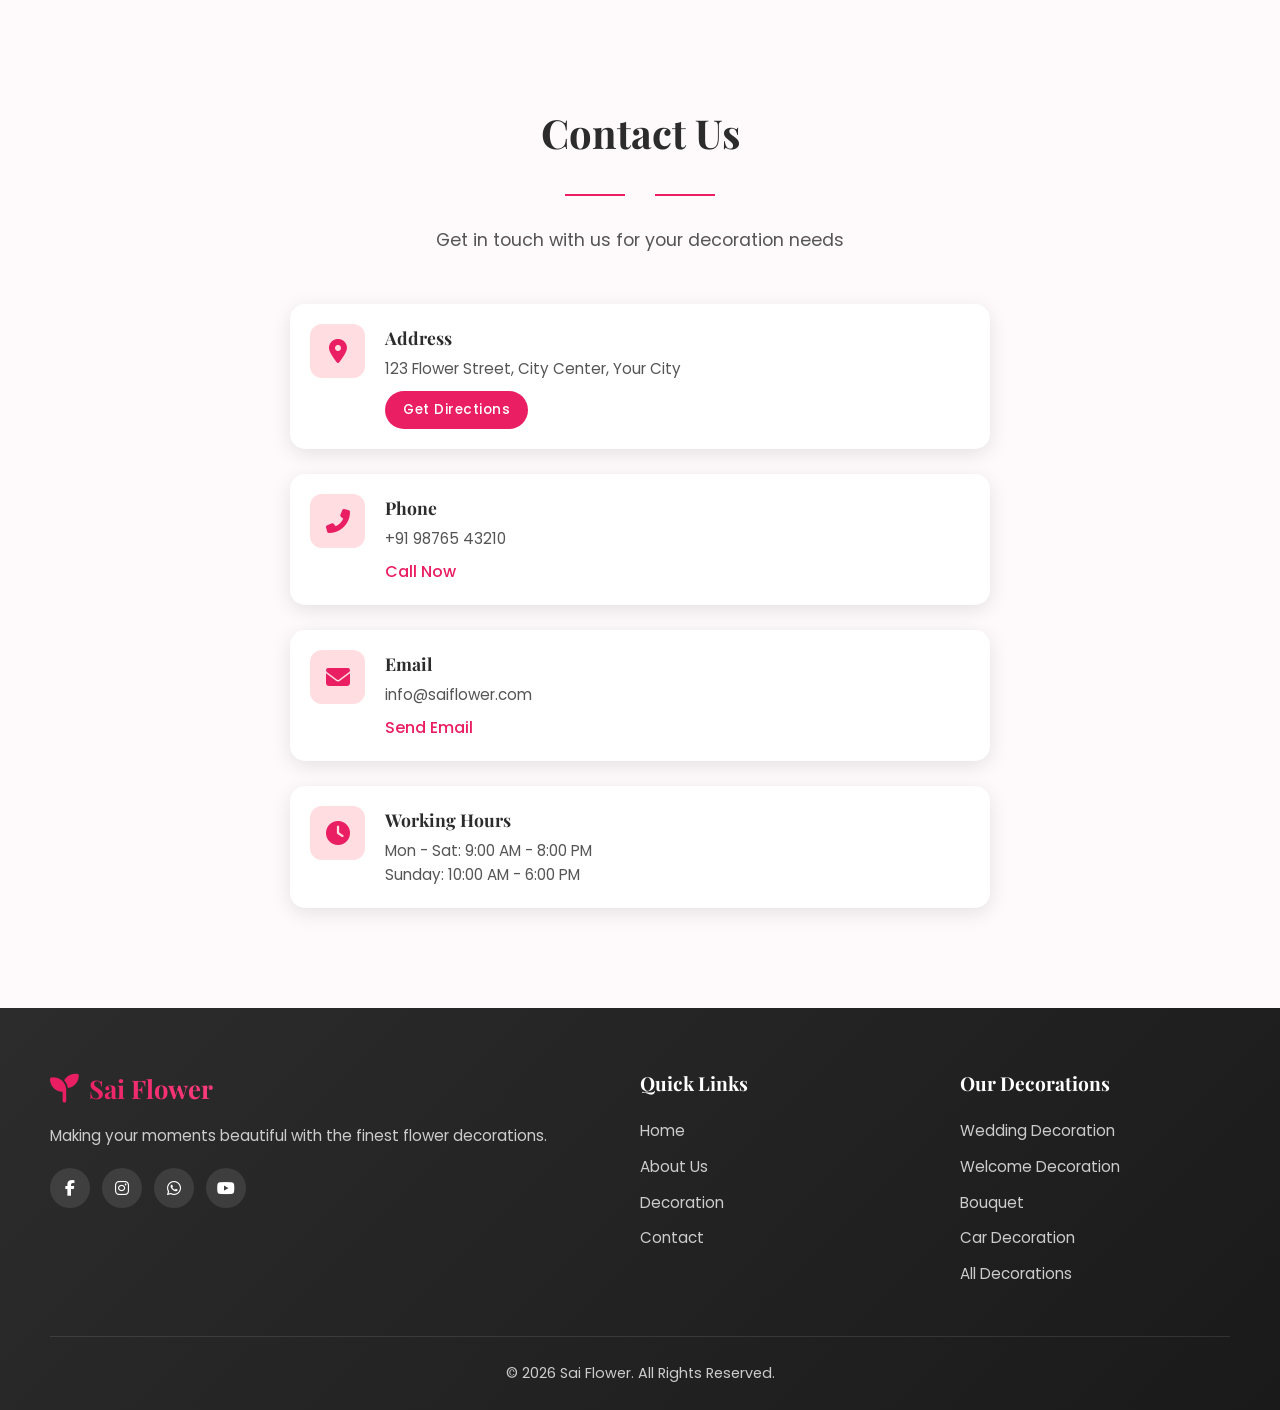
==== commit c75bb9e5: "Rename Bookeh to Bouquet, update about section with image overlay" ====
--- a/index.html
+++ b/index.html
@@ -162,8 +162,13 @@
                             </div>
                         </div>
                     </div>
-                    <div class="about-image">
-                        <img src="https://images.unsplash.com/photo-1563241527-3004b7be0ffd?w=600&q=80" alt="Beautiful flower arrangement" loading="lazy">
+                    <div class="about-image" style="position: relative; border-radius: 20px; overflow: hidden;">
+                        <img src="wedding decoration/wedding3.jpg" alt="Beautiful flower arrangement" loading="lazy" style="width: 100%; display: block;">
+                        <div style="position: absolute; inset: 0; background: linear-gradient(to top, rgba(0,0,0,0.85), rgba(0,0,0,0.3)); display: flex; flex-direction: column; justify-content: flex-end; padding: 30px;">
+                            <h3 style="color: #fff; font-size: 1.5rem; margin-bottom: 10px;">Your Trusted Flower Decoration Partner</h3>
+                            <p style="color: rgba(255,255,255,0.9); font-size: 0.9rem; line-height: 1.7;">At Sai Flower, we believe that flowers have the power to transform any occasion into something truly magical. With years of experience in floral decoration, we specialize in creating stunning arrangements that capture the essence of your special moments.</p>
+                            <p style="color: rgba(255,255,255,0.85); font-size: 0.85rem; line-height: 1.6; margin-top: 8px;">From intimate gatherings to grand celebrations, our team of skilled florists works closely with you to bring your vision to life. We use only the freshest flowers and creative designs to ensure every event is memorable.</p>
+                        </div>
                     </div>
                 </div>
             </div>
@@ -194,11 +199,11 @@
                         <h3 style="color: #fff;">Welcome Decoration</h3>
                         <p style="color: rgba(255,255,255,0.9);">Greet your guests with warmth and beauty. Our welcome decorations set the perfect tone for any event with stunning floral displays and creative setups.</p>
                     </a>
-                    <a href="/puja" class="service-card" style="background: linear-gradient(to top, rgba(0,0,0,0.7), rgba(0,0,0,0.1)), url('Bookeh/bookeh1.jpg') center/cover no-repeat;">
+                    <a href="/puja" class="service-card" style="background: linear-gradient(to top, rgba(0,0,0,0.7), rgba(0,0,0,0.1)), url('Bouquet/bookeh1.jpg') center/cover no-repeat;">
                         <div class="service-icon" style="background: rgba(255,255,255,0.9);">
                             <i class="fas fa-leaf" aria-hidden="true"></i>
                         </div>
-                        <h3 style="color: #fff;">Bookeh</h3>
+                        <h3 style="color: #fff;">Bouquet</h3>
                         <p style="color: rgba(255,255,255,0.9);">Enhance your spiritual ceremonies with traditional and sacred flower arrangements. We provide decorations for all religious occasions and pujas.</p>
                     </a>
                     <a href="/car" class="service-card" style="background: linear-gradient(to top, rgba(0,0,0,0.7), rgba(0,0,0,0.1)), url('car decoration/car1.jpg') center/cover no-repeat;">
@@ -363,35 +368,35 @@
 
     <!-- ===== PUJA PAGE SECTION ===== -->
     <div id="event-puja" class="page-section">
-        <section class="event-hero" style="background: linear-gradient(135deg, rgba(233,30,99,.2), rgba(0,0,0,.5)), url('Bookeh/bookeh1.jpg') center/cover no-repeat;" aria-label="Bookeh decoration hero">
-            <div class="container">
-                <h1>Bookeh</h1>
+        <section class="event-hero" style="background: linear-gradient(135deg, rgba(233,30,99,.2), rgba(0,0,0,.5)), url('Bouquet/bookeh1.jpg') center/cover no-repeat;" aria-label="Bouquet decoration hero">
+            <div class="container">
+                <h1>Bouquet</h1>
                 <p>Sacred and traditional floral arrangements for spiritual ceremonies</p>
             </div>
         </section>
         <section class="event-detail" id="main-content" aria-labelledby="puja-title">
             <div class="container">
-                <h2 id="puja-title">Traditional Bookeh Decorations</h2>
+                <h2 id="puja-title">Traditional Bouquet Decorations</h2>
                 <p>Enhance your spiritual ceremonies with our traditional and sacred flower arrangements. We understand the significance of religious events and create decorations that honor traditions while adding beauty to your sacred space.</p>
                 <div class="event-gallery">
-                    <img src="Bookeh/bookeh1.jpg" alt="Bookeh decoration 1" loading="lazy">
-                    <img src="Bookeh/bookeh2.jpg" alt="Bookeh decoration 2" loading="lazy">
-                    <img src="Bookeh/bookeh3.jpg" alt="Bookeh decoration 3" loading="lazy">
-                    <img src="Bookeh/bookeh4.jpg" alt="Bookeh decoration 4" loading="lazy">
-                    <img src="Bookeh/bookeh5.jpg" alt="Bookeh decoration 5" loading="lazy">
-                    <img src="Bookeh/bookeh6.jpg" alt="Bookeh decoration 6" loading="lazy">
-                    <img src="Bookeh/bookeh7.jpg" alt="Bookeh decoration 7" loading="lazy">
-                    <img src="Bookeh/bookeh8.jpg" alt="Bookeh decoration 8" loading="lazy">
-                    <img src="Bookeh/bookeh9.jpg" alt="Bookeh decoration 9" loading="lazy">
-                    <img src="Bookeh/bookeh10.jpg" alt="Bookeh decoration 10" loading="lazy">
-                    <img src="Bookeh/bookeh11.jpg" alt="Bookeh decoration 11" loading="lazy">
-                    <img src="Bookeh/bookeh12.jpg" alt="Bookeh decoration 12" loading="lazy">
-                    <img src="Bookeh/bookeh13.jpg" alt="Bookeh decoration 13" loading="lazy">
-                    <img src="Bookeh/bookeh14.jpg" alt="Bookeh decoration 14" loading="lazy">
-                    <img src="Bookeh/bookeh15.jpg" alt="Bookeh decoration 15" loading="lazy">
-                    <img src="Bookeh/bookeh16.jpg" alt="Bookeh decoration 16" loading="lazy">
-                </div>
-                <h2>Our Bookeh Services</h2>
+                    <img src="Bouquet/bookeh1.jpg" alt="Bouquet decoration 1" loading="lazy">
+                    <img src="Bouquet/bookeh2.jpg" alt="Bouquet decoration 2" loading="lazy">
+                    <img src="Bouquet/bookeh3.jpg" alt="Bouquet decoration 3" loading="lazy">
+                    <img src="Bouquet/bookeh4.jpg" alt="Bouquet decoration 4" loading="lazy">
+                    <img src="Bouquet/bookeh5.jpg" alt="Bouquet decoration 5" loading="lazy">
+                    <img src="Bouquet/bookeh6.jpg" alt="Bouquet decoration 6" loading="lazy">
+                    <img src="Bouquet/bookeh7.jpg" alt="Bouquet decoration 7" loading="lazy">
+                    <img src="Bouquet/bookeh8.jpg" alt="Bouquet decoration 8" loading="lazy">
+                    <img src="Bouquet/bookeh9.jpg" alt="Bouquet decoration 9" loading="lazy">
+                    <img src="Bouquet/bookeh10.jpg" alt="Bouquet decoration 10" loading="lazy">
+                    <img src="Bouquet/bookeh11.jpg" alt="Bouquet decoration 11" loading="lazy">
+                    <img src="Bouquet/bookeh12.jpg" alt="Bouquet decoration 12" loading="lazy">
+                    <img src="Bouquet/bookeh13.jpg" alt="Bouquet decoration 13" loading="lazy">
+                    <img src="Bouquet/bookeh14.jpg" alt="Bouquet decoration 14" loading="lazy">
+                    <img src="Bouquet/bookeh15.jpg" alt="Bouquet decoration 15" loading="lazy">
+                    <img src="Bouquet/bookeh16.jpg" alt="Bouquet decoration 16" loading="lazy">
+                </div>
+                <h2>Our Bouquet Services</h2>
                 <p>✨ Mandap & Altar Decoration<br>
                 ✨ Flower Garlands & Mala<br>
                 ✨ Kalash Decoration<br>
@@ -401,7 +406,7 @@
                 ✨ Festival Decorations (Diwali, Navratri, etc.)</p>
                 <p>We use fresh, fragrant flowers and traditional design elements to create an atmosphere of peace and divinity for your religious ceremonies.</p>
                 <div class="event-cta">
-                    <h3>Book Bookeh Decoration</h3>
+                    <h3>Book Bouquet Decoration</h3>
                     <p>Let us enhance your spiritual ceremony with beautiful floral arrangements.</p>
                     <a href="/#contact" class="btn">Contact Us Now</a>
                 </div>
@@ -489,24 +494,24 @@
                     <img src="Welcome decoration/welcome10.jpg" alt="Welcome decoration" loading="lazy">
                 </div>
 
-                <h3 style="margin-top: 40px; color: var(--primary);">🪔 Bookeh</h3>
-                <div class="event-gallery">
-                    <img src="Bookeh/bookeh1.jpg" alt="Bookeh decoration" loading="lazy">
-                    <img src="Bookeh/bookeh2.jpg" alt="Bookeh decoration" loading="lazy">
-                    <img src="Bookeh/bookeh3.jpg" alt="Bookeh decoration" loading="lazy">
-                    <img src="Bookeh/bookeh4.jpg" alt="Bookeh decoration" loading="lazy">
-                    <img src="Bookeh/bookeh5.jpg" alt="Bookeh decoration" loading="lazy">
-                    <img src="Bookeh/bookeh6.jpg" alt="Bookeh decoration" loading="lazy">
-                    <img src="Bookeh/bookeh7.jpg" alt="Bookeh decoration" loading="lazy">
-                    <img src="Bookeh/bookeh8.jpg" alt="Bookeh decoration" loading="lazy">
-                    <img src="Bookeh/bookeh9.jpg" alt="Bookeh decoration" loading="lazy">
-                    <img src="Bookeh/bookeh10.jpg" alt="Bookeh decoration" loading="lazy">
-                    <img src="Bookeh/bookeh11.jpg" alt="Bookeh decoration" loading="lazy">
-                    <img src="Bookeh/bookeh12.jpg" alt="Bookeh decoration" loading="lazy">
-                    <img src="Bookeh/bookeh13.jpg" alt="Bookeh decoration" loading="lazy">
-                    <img src="Bookeh/bookeh14.jpg" alt="Bookeh decoration" loading="lazy">
-                    <img src="Bookeh/bookeh15.jpg" alt="Bookeh decoration" loading="lazy">
-                    <img src="Bookeh/bookeh16.jpg" alt="Bookeh decoration" loading="lazy">
+                <h3 style="margin-top: 40px; color: var(--primary);">🪔 Bouquet</h3>
+                <div class="event-gallery">
+                    <img src="Bouquet/bookeh1.jpg" alt="Bouquet decoration" loading="lazy">
+                    <img src="Bouquet/bookeh2.jpg" alt="Bouquet decoration" loading="lazy">
+                    <img src="Bouquet/bookeh3.jpg" alt="Bouquet decoration" loading="lazy">
+                    <img src="Bouquet/bookeh4.jpg" alt="Bouquet decoration" loading="lazy">
+                    <img src="Bouquet/bookeh5.jpg" alt="Bouquet decoration" loading="lazy">
+                    <img src="Bouquet/bookeh6.jpg" alt="Bouquet decoration" loading="lazy">
+                    <img src="Bouquet/bookeh7.jpg" alt="Bouquet decoration" loading="lazy">
+                    <img src="Bouquet/bookeh8.jpg" alt="Bouquet decoration" loading="lazy">
+                    <img src="Bouquet/bookeh9.jpg" alt="Bouquet decoration" loading="lazy">
+                    <img src="Bouquet/bookeh10.jpg" alt="Bouquet decoration" loading="lazy">
+                    <img src="Bouquet/bookeh11.jpg" alt="Bouquet decoration" loading="lazy">
+                    <img src="Bouquet/bookeh12.jpg" alt="Bouquet decoration" loading="lazy">
+                    <img src="Bouquet/bookeh13.jpg" alt="Bouquet decoration" loading="lazy">
+                    <img src="Bouquet/bookeh14.jpg" alt="Bouquet decoration" loading="lazy">
+                    <img src="Bouquet/bookeh15.jpg" alt="Bouquet decoration" loading="lazy">
+                    <img src="Bouquet/bookeh16.jpg" alt="Bouquet decoration" loading="lazy">
                 </div>
 
                 <h3 style="margin-top: 40px; color: var(--primary);">🚗 Car Decoration</h3>
@@ -521,7 +526,7 @@
                 <div class="events-list">
                     <a href="/wedding"><h4>💍 Wedding Decoration</h4><p>Elegant bridal & mandap decor</p></a>
                     <a href="/welcome"><h4>🤝 Welcome Decoration</h4><p>Warm entrance & reception setups</p></a>
-                    <a href="/puja"><h4>🪔 Bookeh</h4><p>Sacred & traditional arrangements</p></a>
+                    <a href="/puja"><h4>🪔 Bouquet</h4><p>Sacred & traditional arrangements</p></a>
                     <a href="/car"><h4>🚗 Car Decoration</h4><p>Beautiful floral car decor</p></a>
                     <a href="/allevent"><h4>🏢 Corporate Events</h4><p>Professional & elegant decor</p></a>
                 </div>
@@ -567,7 +572,7 @@
                     <ul>
                         <li><a href="/wedding">Wedding Decoration</a></li>
                         <li><a href="/welcome">Welcome Decoration</a></li>
-                        <li><a href="/puja">Bookeh</a></li>
+                        <li><a href="/puja">Bouquet</a></li>
                         <li><a href="/car">Car Decoration</a></li>
                         <li><a href="/allevent">All Decorations</a></li>
                     </ul>
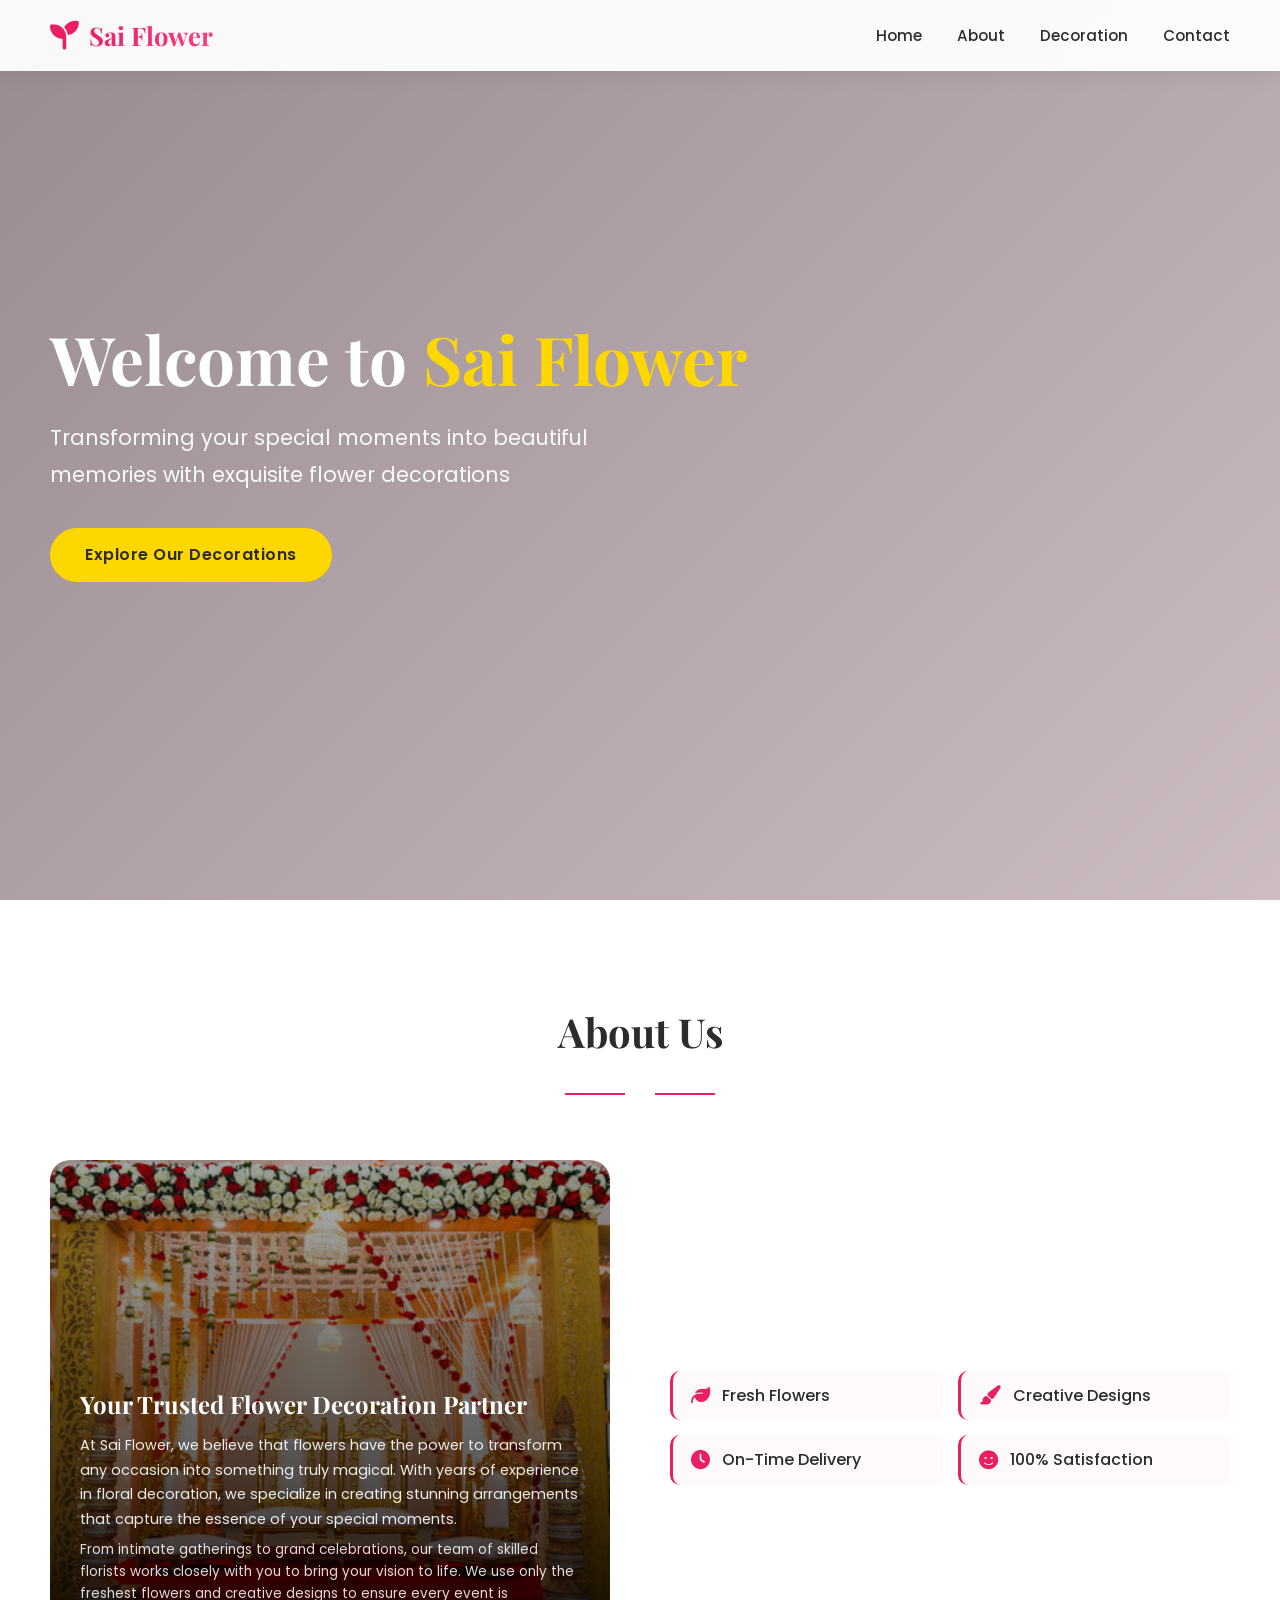
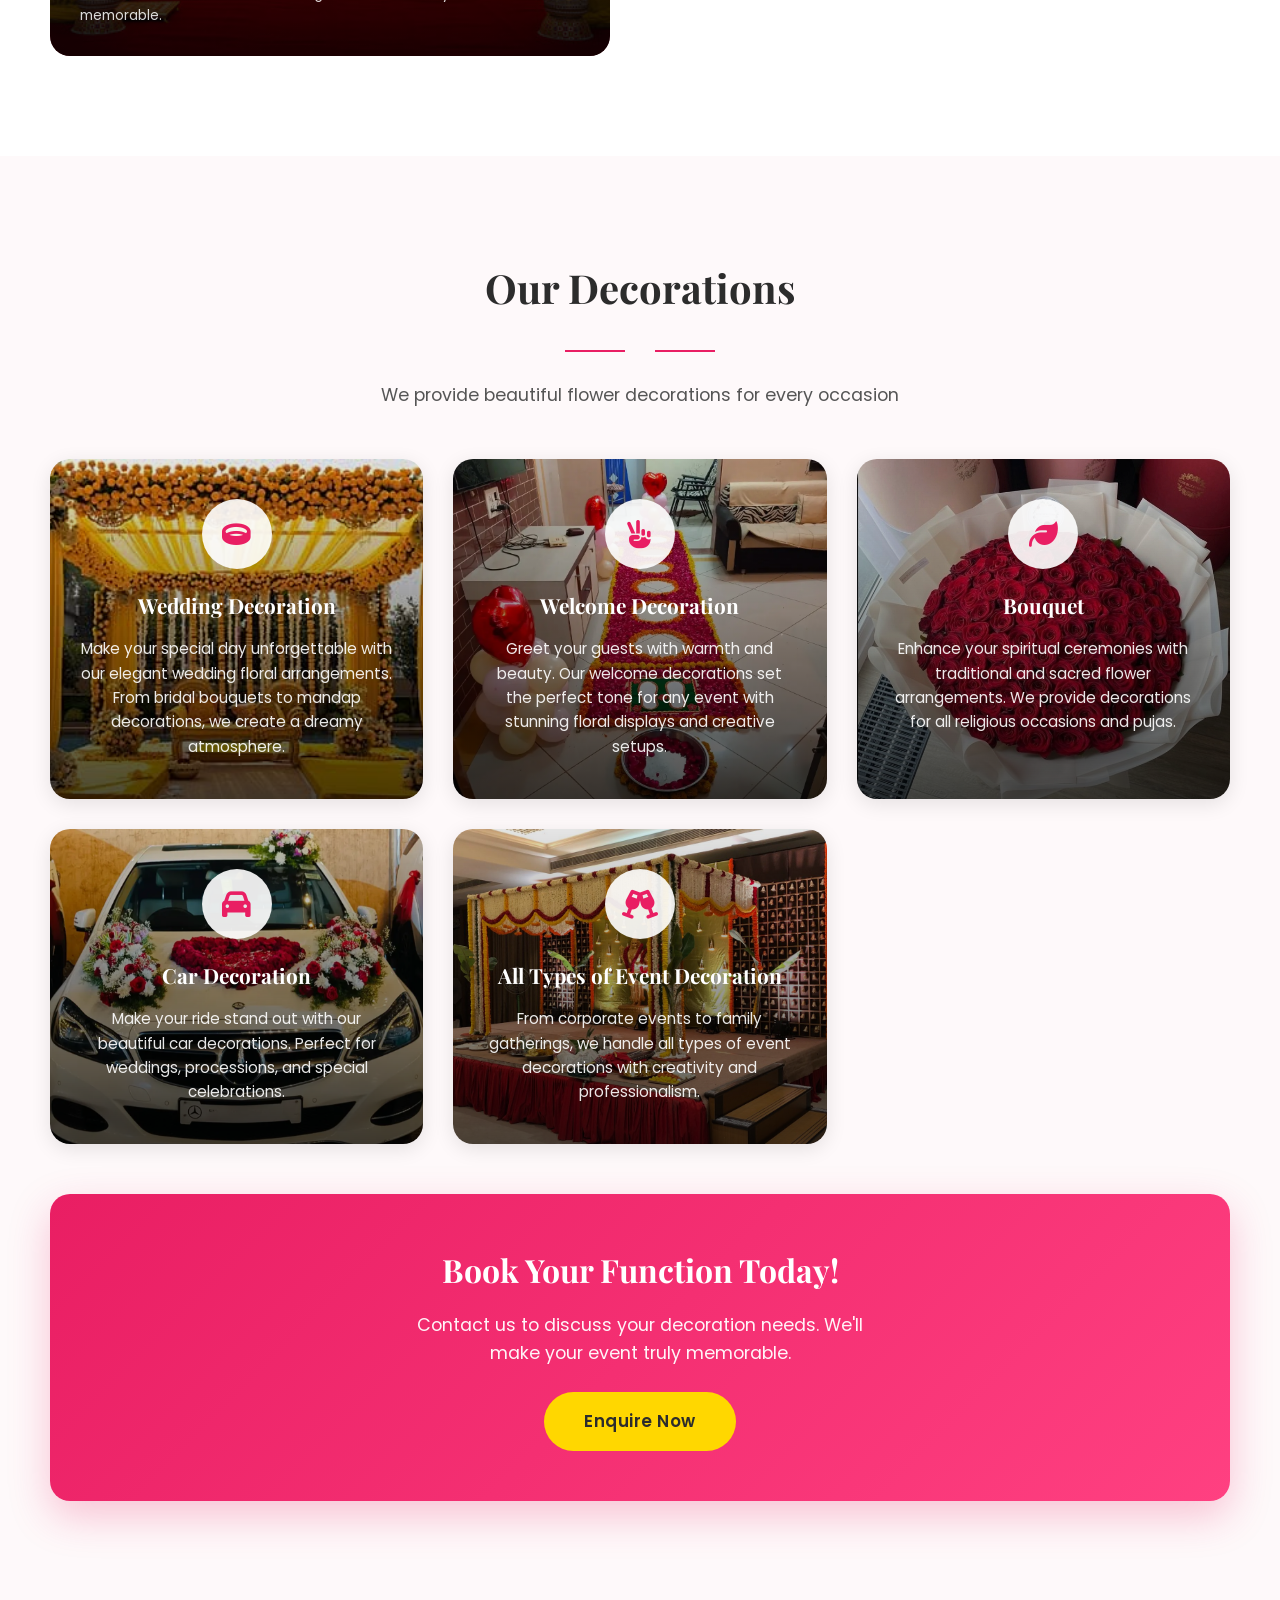
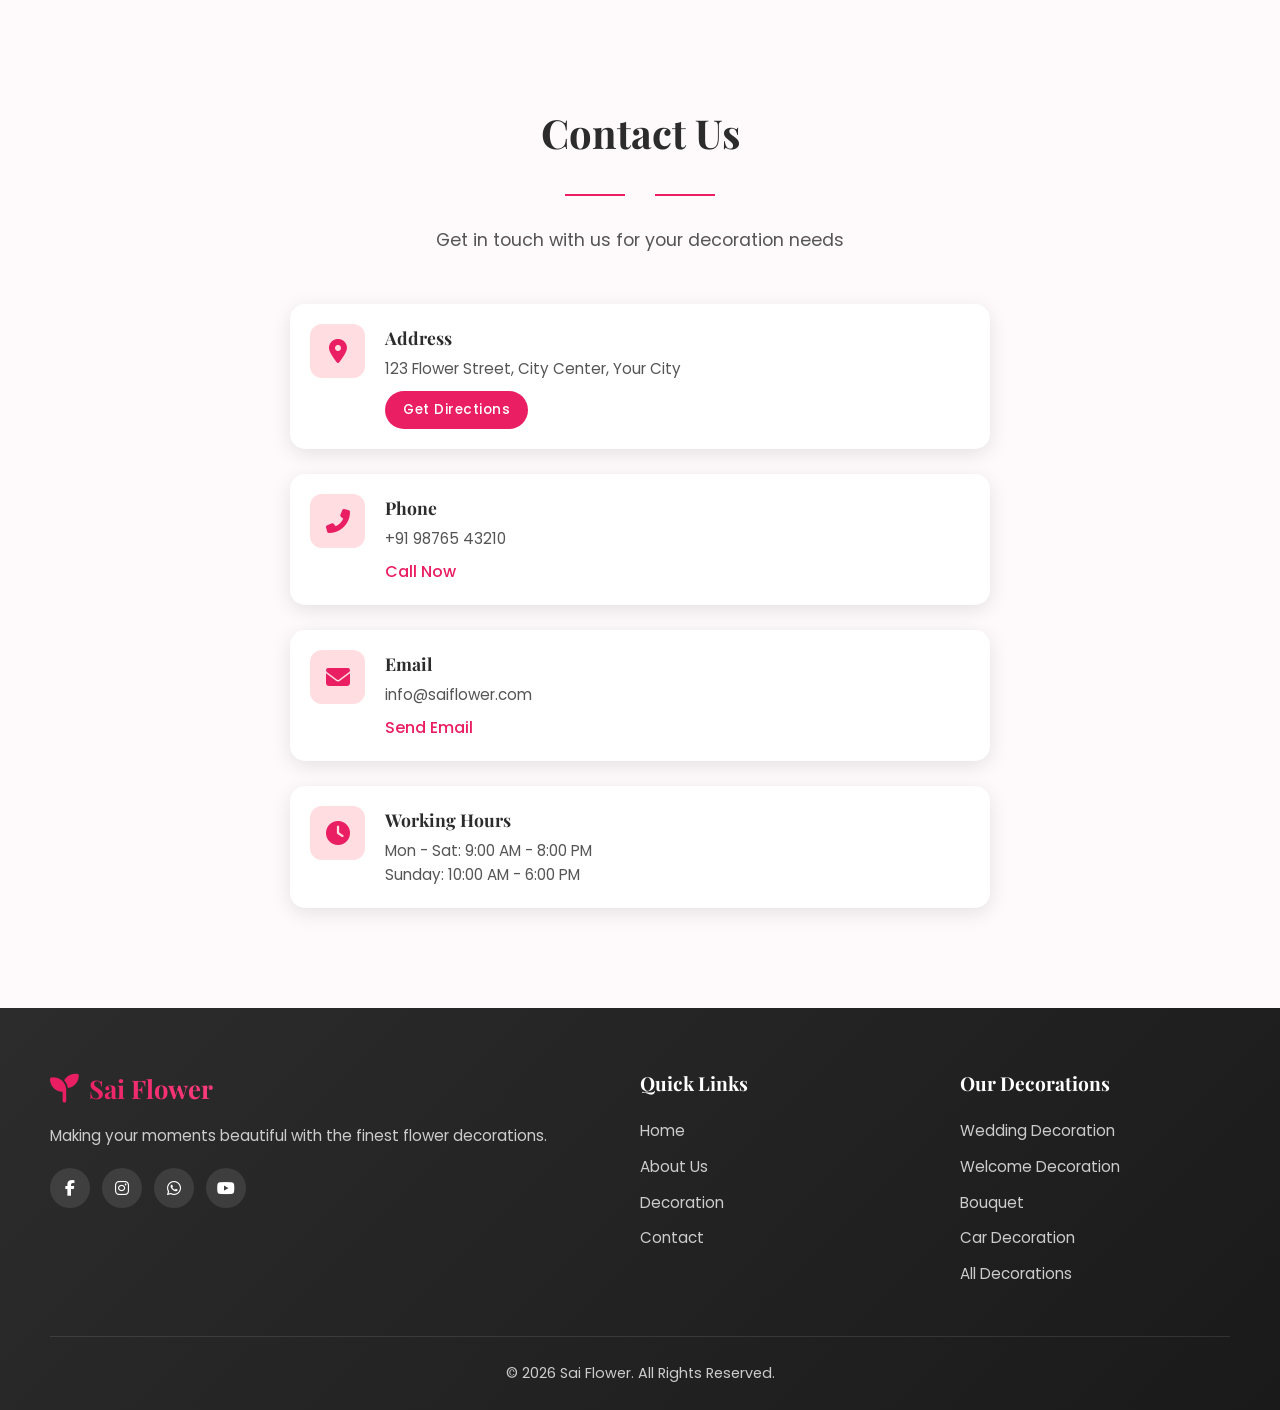
==== commit 6b25c839: "Fix about section layout, Bouquet card image path" ====
--- a/index.html
+++ b/index.html
@@ -139,29 +139,6 @@
                     </div>
                 </div>
                 <div class="about-content">
-                    <div class="about-text">
-                        <h3>Your Trusted Flower Decoration Partner</h3>
-                        <p>At Sai Flower, we believe that flowers have the power to transform any occasion into something truly magical. With years of experience in floral decoration, we specialize in creating stunning arrangements that capture the essence of your special moments.</p>
-                        <p>From intimate gatherings to grand celebrations, our team of skilled florists works closely with you to bring your vision to life. We use only the freshest flowers and creative designs to ensure every event is memorable.</p>
-                        <div class="about-features">
-                            <div class="feature">
-                                <i class="fas fa-leaf" aria-hidden="true"></i>
-                                <span>Fresh Flowers</span>
-                            </div>
-                            <div class="feature">
-                                <i class="fas fa-paint-brush" aria-hidden="true"></i>
-                                <span>Creative Designs</span>
-                            </div>
-                            <div class="feature">
-                                <i class="fas fa-clock" aria-hidden="true"></i>
-                                <span>On-Time Delivery</span>
-                            </div>
-                            <div class="feature">
-                                <i class="fas fa-smile" aria-hidden="true"></i>
-                                <span>100% Satisfaction</span>
-                            </div>
-                        </div>
-                    </div>
                     <div class="about-image" style="position: relative; border-radius: 20px; overflow: hidden;">
                         <img src="wedding decoration/wedding3.jpg" alt="Beautiful flower arrangement" loading="lazy" style="width: 100%; display: block;">
                         <div style="position: absolute; inset: 0; background: linear-gradient(to top, rgba(0,0,0,0.85), rgba(0,0,0,0.3)); display: flex; flex-direction: column; justify-content: flex-end; padding: 30px;">
@@ -170,6 +147,26 @@
                             <p style="color: rgba(255,255,255,0.85); font-size: 0.85rem; line-height: 1.6; margin-top: 8px;">From intimate gatherings to grand celebrations, our team of skilled florists works closely with you to bring your vision to life. We use only the freshest flowers and creative designs to ensure every event is memorable.</p>
                         </div>
                     </div>
+                    <div class="about-text" style="margin-top: 10px;">
+                        <div class="about-features">
+                            <div class="feature">
+                                <i class="fas fa-leaf" aria-hidden="true"></i>
+                                <span>Fresh Flowers</span>
+                            </div>
+                            <div class="feature">
+                                <i class="fas fa-paint-brush" aria-hidden="true"></i>
+                                <span>Creative Designs</span>
+                            </div>
+                            <div class="feature">
+                                <i class="fas fa-clock" aria-hidden="true"></i>
+                                <span>On-Time Delivery</span>
+                            </div>
+                            <div class="feature">
+                                <i class="fas fa-smile" aria-hidden="true"></i>
+                                <span>100% Satisfaction</span>
+                            </div>
+                        </div>
+                    </div>
                 </div>
             </div>
         </section>
@@ -199,7 +196,7 @@
                         <h3 style="color: #fff;">Welcome Decoration</h3>
                         <p style="color: rgba(255,255,255,0.9);">Greet your guests with warmth and beauty. Our welcome decorations set the perfect tone for any event with stunning floral displays and creative setups.</p>
                     </a>
-                    <a href="/puja" class="service-card" style="background: linear-gradient(to top, rgba(0,0,0,0.7), rgba(0,0,0,0.1)), url('Bouquet/bookeh1.jpg') center/cover no-repeat;">
+                    <a href="/puja" class="service-card" style="background: linear-gradient(to top, rgba(0,0,0,0.7), rgba(0,0,0,0.1)), url('Bookeh/bookeh1.jpg') center/cover no-repeat;">
                         <div class="service-icon" style="background: rgba(255,255,255,0.9);">
                             <i class="fas fa-leaf" aria-hidden="true"></i>
                         </div>
@@ -368,7 +365,7 @@
 
     <!-- ===== PUJA PAGE SECTION ===== -->
     <div id="event-puja" class="page-section">
-        <section class="event-hero" style="background: linear-gradient(135deg, rgba(233,30,99,.2), rgba(0,0,0,.5)), url('Bouquet/bookeh1.jpg') center/cover no-repeat;" aria-label="Bouquet decoration hero">
+        <section class="event-hero" style="background: linear-gradient(135deg, rgba(233,30,99,.2), rgba(0,0,0,.5)), url('Bookeh/bookeh1.jpg') center/cover no-repeat;" aria-label="Bouquet decoration hero">
             <div class="container">
                 <h1>Bouquet</h1>
                 <p>Sacred and traditional floral arrangements for spiritual ceremonies</p>
@@ -379,22 +376,22 @@
                 <h2 id="puja-title">Traditional Bouquet Decorations</h2>
                 <p>Enhance your spiritual ceremonies with our traditional and sacred flower arrangements. We understand the significance of religious events and create decorations that honor traditions while adding beauty to your sacred space.</p>
                 <div class="event-gallery">
-                    <img src="Bouquet/bookeh1.jpg" alt="Bouquet decoration 1" loading="lazy">
-                    <img src="Bouquet/bookeh2.jpg" alt="Bouquet decoration 2" loading="lazy">
-                    <img src="Bouquet/bookeh3.jpg" alt="Bouquet decoration 3" loading="lazy">
-                    <img src="Bouquet/bookeh4.jpg" alt="Bouquet decoration 4" loading="lazy">
-                    <img src="Bouquet/bookeh5.jpg" alt="Bouquet decoration 5" loading="lazy">
-                    <img src="Bouquet/bookeh6.jpg" alt="Bouquet decoration 6" loading="lazy">
-                    <img src="Bouquet/bookeh7.jpg" alt="Bouquet decoration 7" loading="lazy">
-                    <img src="Bouquet/bookeh8.jpg" alt="Bouquet decoration 8" loading="lazy">
-                    <img src="Bouquet/bookeh9.jpg" alt="Bouquet decoration 9" loading="lazy">
-                    <img src="Bouquet/bookeh10.jpg" alt="Bouquet decoration 10" loading="lazy">
-                    <img src="Bouquet/bookeh11.jpg" alt="Bouquet decoration 11" loading="lazy">
-                    <img src="Bouquet/bookeh12.jpg" alt="Bouquet decoration 12" loading="lazy">
-                    <img src="Bouquet/bookeh13.jpg" alt="Bouquet decoration 13" loading="lazy">
-                    <img src="Bouquet/bookeh14.jpg" alt="Bouquet decoration 14" loading="lazy">
-                    <img src="Bouquet/bookeh15.jpg" alt="Bouquet decoration 15" loading="lazy">
-                    <img src="Bouquet/bookeh16.jpg" alt="Bouquet decoration 16" loading="lazy">
+                    <img src="Bookeh/bookeh1.jpg" alt="Bouquet decoration 1" loading="lazy">
+                    <img src="Bookeh/bookeh2.jpg" alt="Bouquet decoration 2" loading="lazy">
+                    <img src="Bookeh/bookeh3.jpg" alt="Bouquet decoration 3" loading="lazy">
+                    <img src="Bookeh/bookeh4.jpg" alt="Bouquet decoration 4" loading="lazy">
+                    <img src="Bookeh/bookeh5.jpg" alt="Bouquet decoration 5" loading="lazy">
+                    <img src="Bookeh/bookeh6.jpg" alt="Bouquet decoration 6" loading="lazy">
+                    <img src="Bookeh/bookeh7.jpg" alt="Bouquet decoration 7" loading="lazy">
+                    <img src="Bookeh/bookeh8.jpg" alt="Bouquet decoration 8" loading="lazy">
+                    <img src="Bookeh/bookeh9.jpg" alt="Bouquet decoration 9" loading="lazy">
+                    <img src="Bookeh/bookeh10.jpg" alt="Bouquet decoration 10" loading="lazy">
+                    <img src="Bookeh/bookeh11.jpg" alt="Bouquet decoration 11" loading="lazy">
+                    <img src="Bookeh/bookeh12.jpg" alt="Bouquet decoration 12" loading="lazy">
+                    <img src="Bookeh/bookeh13.jpg" alt="Bouquet decoration 13" loading="lazy">
+                    <img src="Bookeh/bookeh14.jpg" alt="Bouquet decoration 14" loading="lazy">
+                    <img src="Bookeh/bookeh15.jpg" alt="Bouquet decoration 15" loading="lazy">
+                    <img src="Bookeh/bookeh16.jpg" alt="Bouquet decoration 16" loading="lazy">
                 </div>
                 <h2>Our Bouquet Services</h2>
                 <p>✨ Mandap & Altar Decoration<br>
@@ -496,22 +493,22 @@
 
                 <h3 style="margin-top: 40px; color: var(--primary);">🪔 Bouquet</h3>
                 <div class="event-gallery">
-                    <img src="Bouquet/bookeh1.jpg" alt="Bouquet decoration" loading="lazy">
-                    <img src="Bouquet/bookeh2.jpg" alt="Bouquet decoration" loading="lazy">
-                    <img src="Bouquet/bookeh3.jpg" alt="Bouquet decoration" loading="lazy">
-                    <img src="Bouquet/bookeh4.jpg" alt="Bouquet decoration" loading="lazy">
-                    <img src="Bouquet/bookeh5.jpg" alt="Bouquet decoration" loading="lazy">
-                    <img src="Bouquet/bookeh6.jpg" alt="Bouquet decoration" loading="lazy">
-                    <img src="Bouquet/bookeh7.jpg" alt="Bouquet decoration" loading="lazy">
-                    <img src="Bouquet/bookeh8.jpg" alt="Bouquet decoration" loading="lazy">
-                    <img src="Bouquet/bookeh9.jpg" alt="Bouquet decoration" loading="lazy">
-                    <img src="Bouquet/bookeh10.jpg" alt="Bouquet decoration" loading="lazy">
-                    <img src="Bouquet/bookeh11.jpg" alt="Bouquet decoration" loading="lazy">
-                    <img src="Bouquet/bookeh12.jpg" alt="Bouquet decoration" loading="lazy">
-                    <img src="Bouquet/bookeh13.jpg" alt="Bouquet decoration" loading="lazy">
-                    <img src="Bouquet/bookeh14.jpg" alt="Bouquet decoration" loading="lazy">
-                    <img src="Bouquet/bookeh15.jpg" alt="Bouquet decoration" loading="lazy">
-                    <img src="Bouquet/bookeh16.jpg" alt="Bouquet decoration" loading="lazy">
+                    <img src="Bookeh/bookeh1.jpg" alt="Bouquet decoration" loading="lazy">
+                    <img src="Bookeh/bookeh2.jpg" alt="Bouquet decoration" loading="lazy">
+                    <img src="Bookeh/bookeh3.jpg" alt="Bouquet decoration" loading="lazy">
+                    <img src="Bookeh/bookeh4.jpg" alt="Bouquet decoration" loading="lazy">
+                    <img src="Bookeh/bookeh5.jpg" alt="Bouquet decoration" loading="lazy">
+                    <img src="Bookeh/bookeh6.jpg" alt="Bouquet decoration" loading="lazy">
+                    <img src="Bookeh/bookeh7.jpg" alt="Bouquet decoration" loading="lazy">
+                    <img src="Bookeh/bookeh8.jpg" alt="Bouquet decoration" loading="lazy">
+                    <img src="Bookeh/bookeh9.jpg" alt="Bouquet decoration" loading="lazy">
+                    <img src="Bookeh/bookeh10.jpg" alt="Bouquet decoration" loading="lazy">
+                    <img src="Bookeh/bookeh11.jpg" alt="Bouquet decoration" loading="lazy">
+                    <img src="Bookeh/bookeh12.jpg" alt="Bouquet decoration" loading="lazy">
+                    <img src="Bookeh/bookeh13.jpg" alt="Bouquet decoration" loading="lazy">
+                    <img src="Bookeh/bookeh14.jpg" alt="Bouquet decoration" loading="lazy">
+                    <img src="Bookeh/bookeh15.jpg" alt="Bouquet decoration" loading="lazy">
+                    <img src="Bookeh/bookeh16.jpg" alt="Bouquet decoration" loading="lazy">
                 </div>
 
                 <h3 style="margin-top: 40px; color: var(--primary);">🚗 Car Decoration</h3>
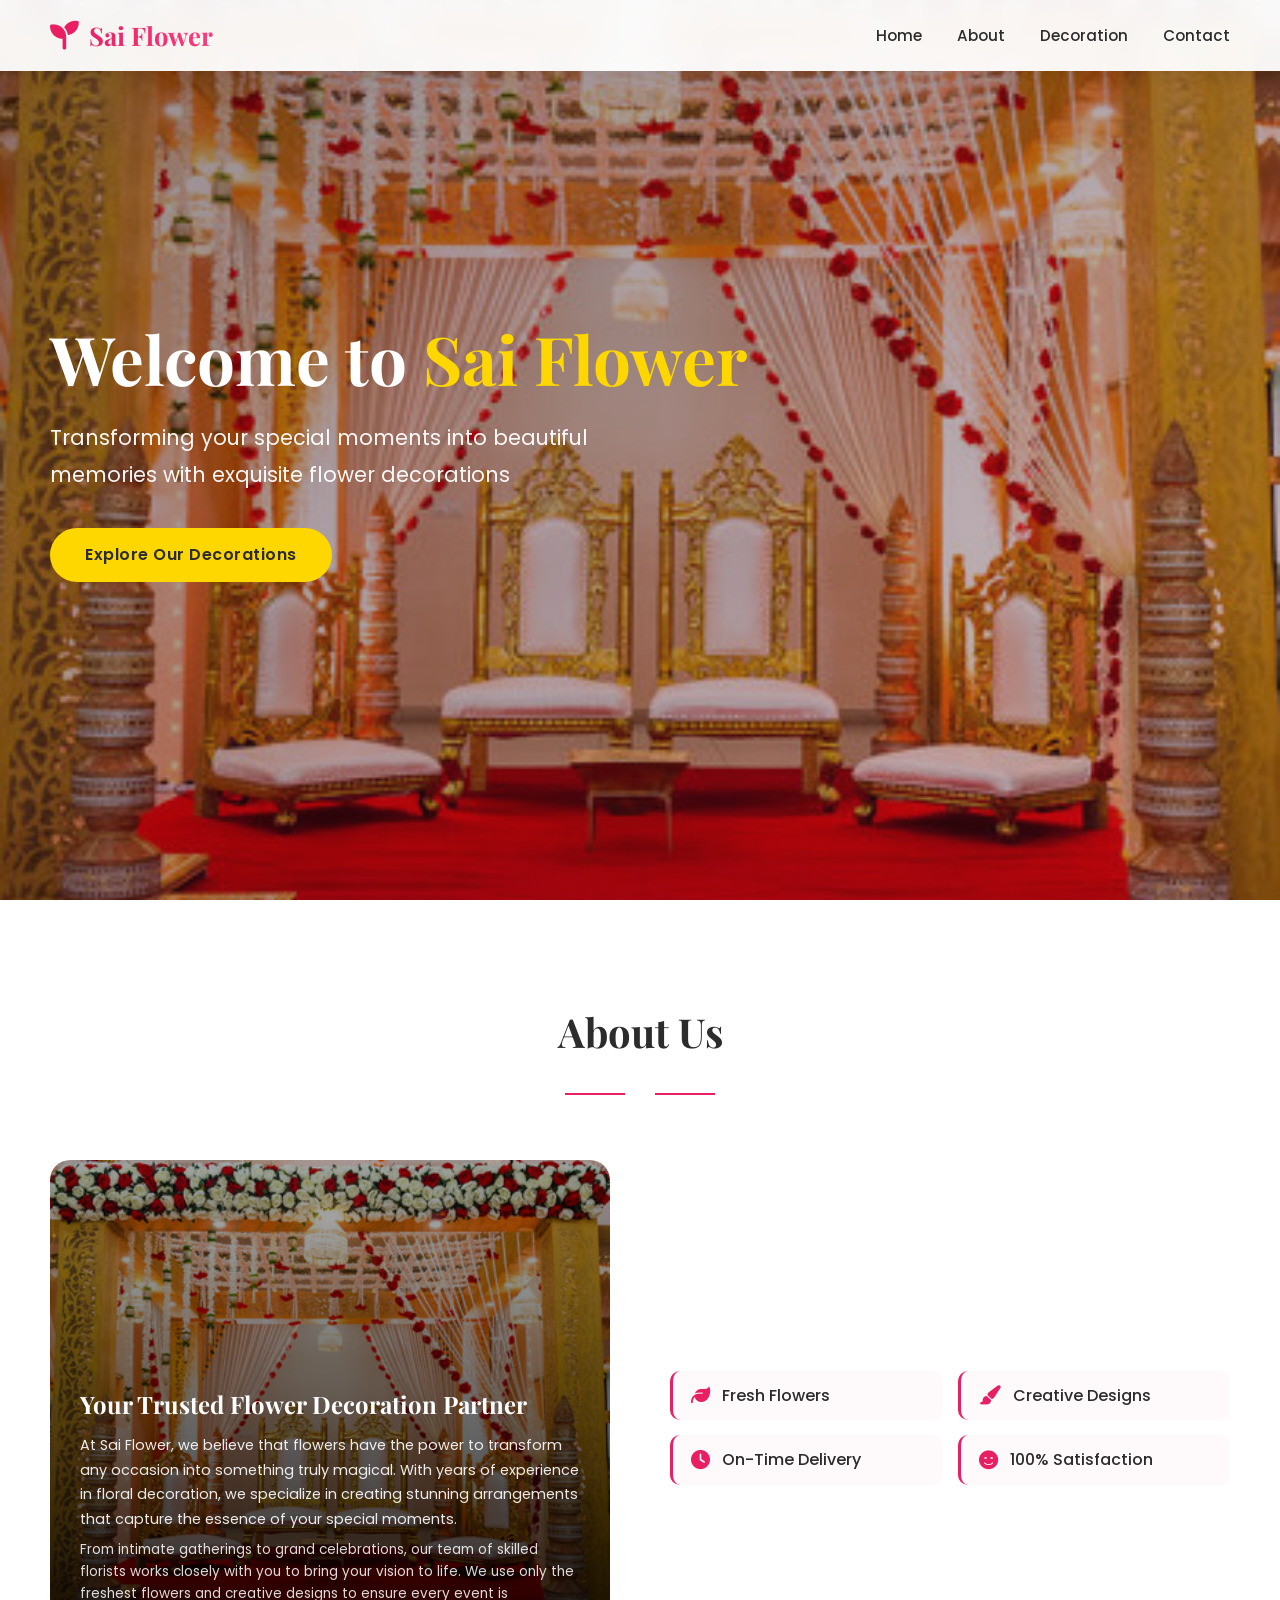
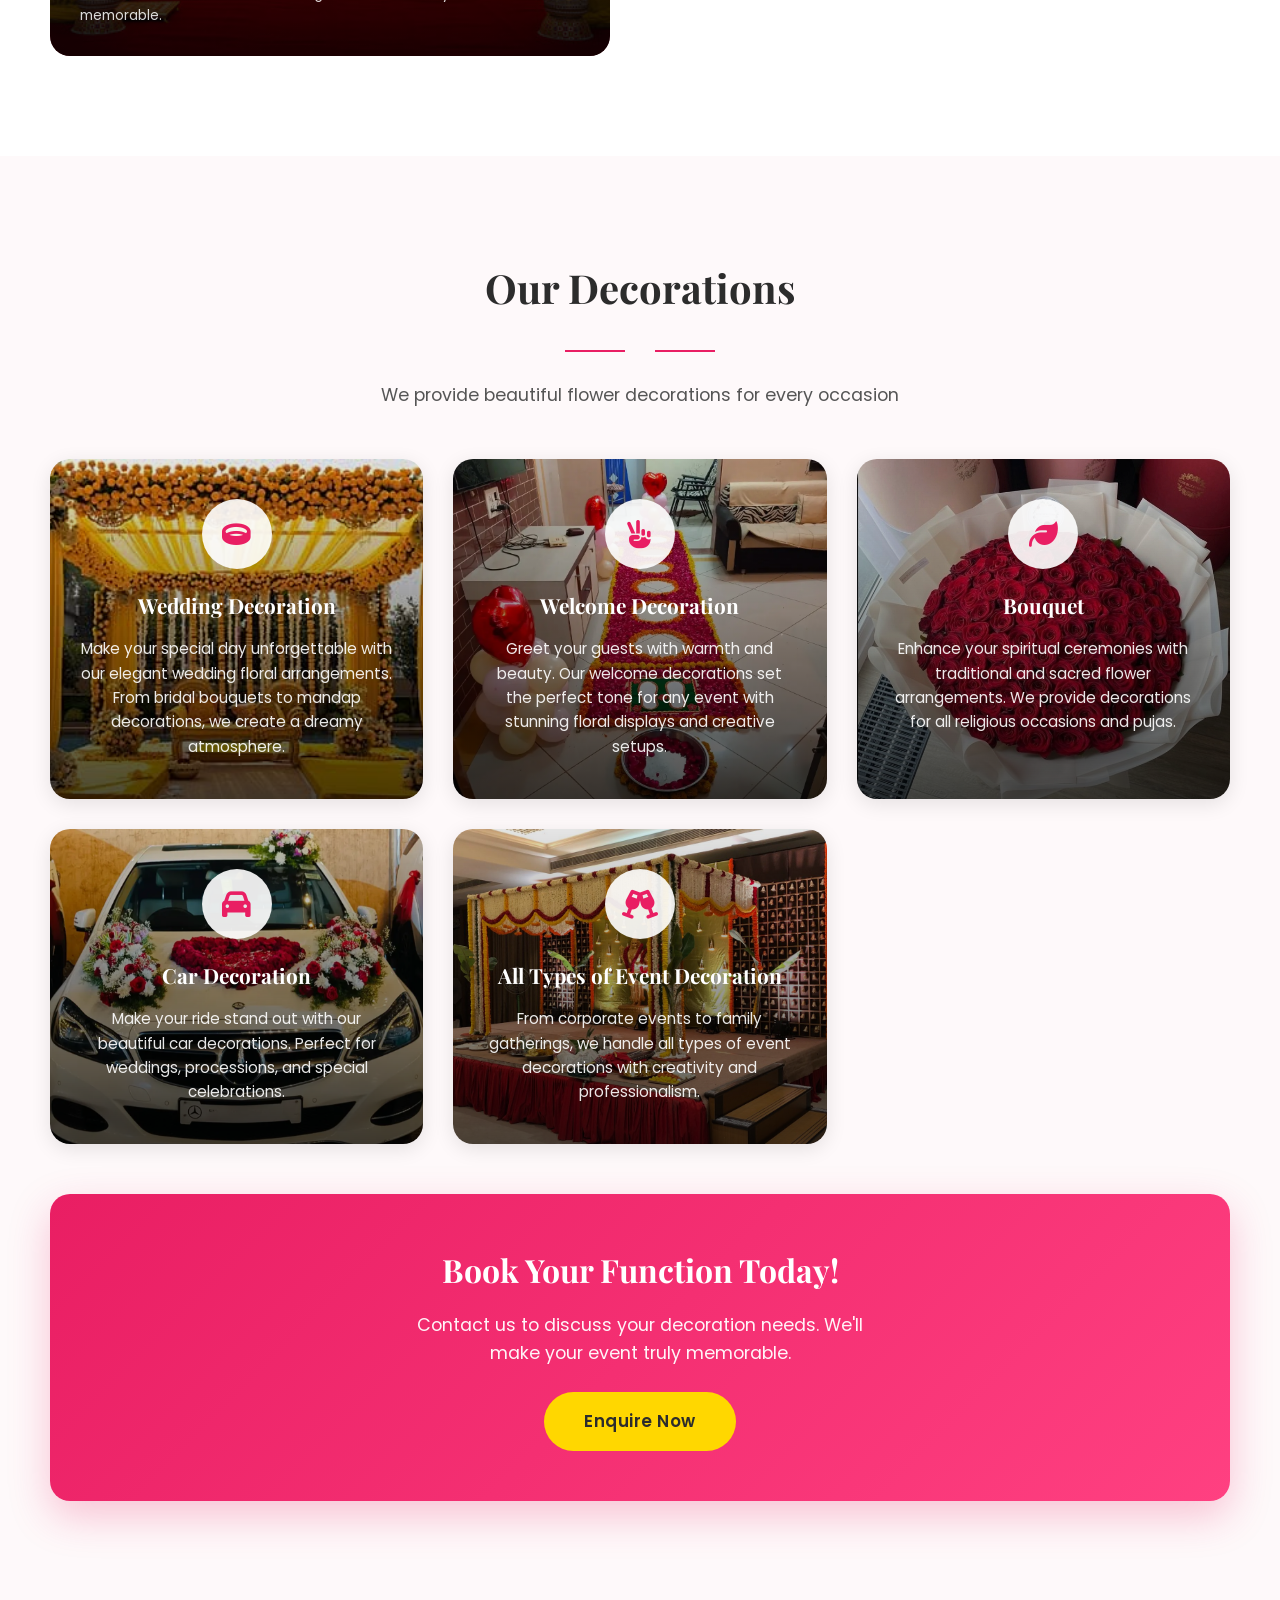
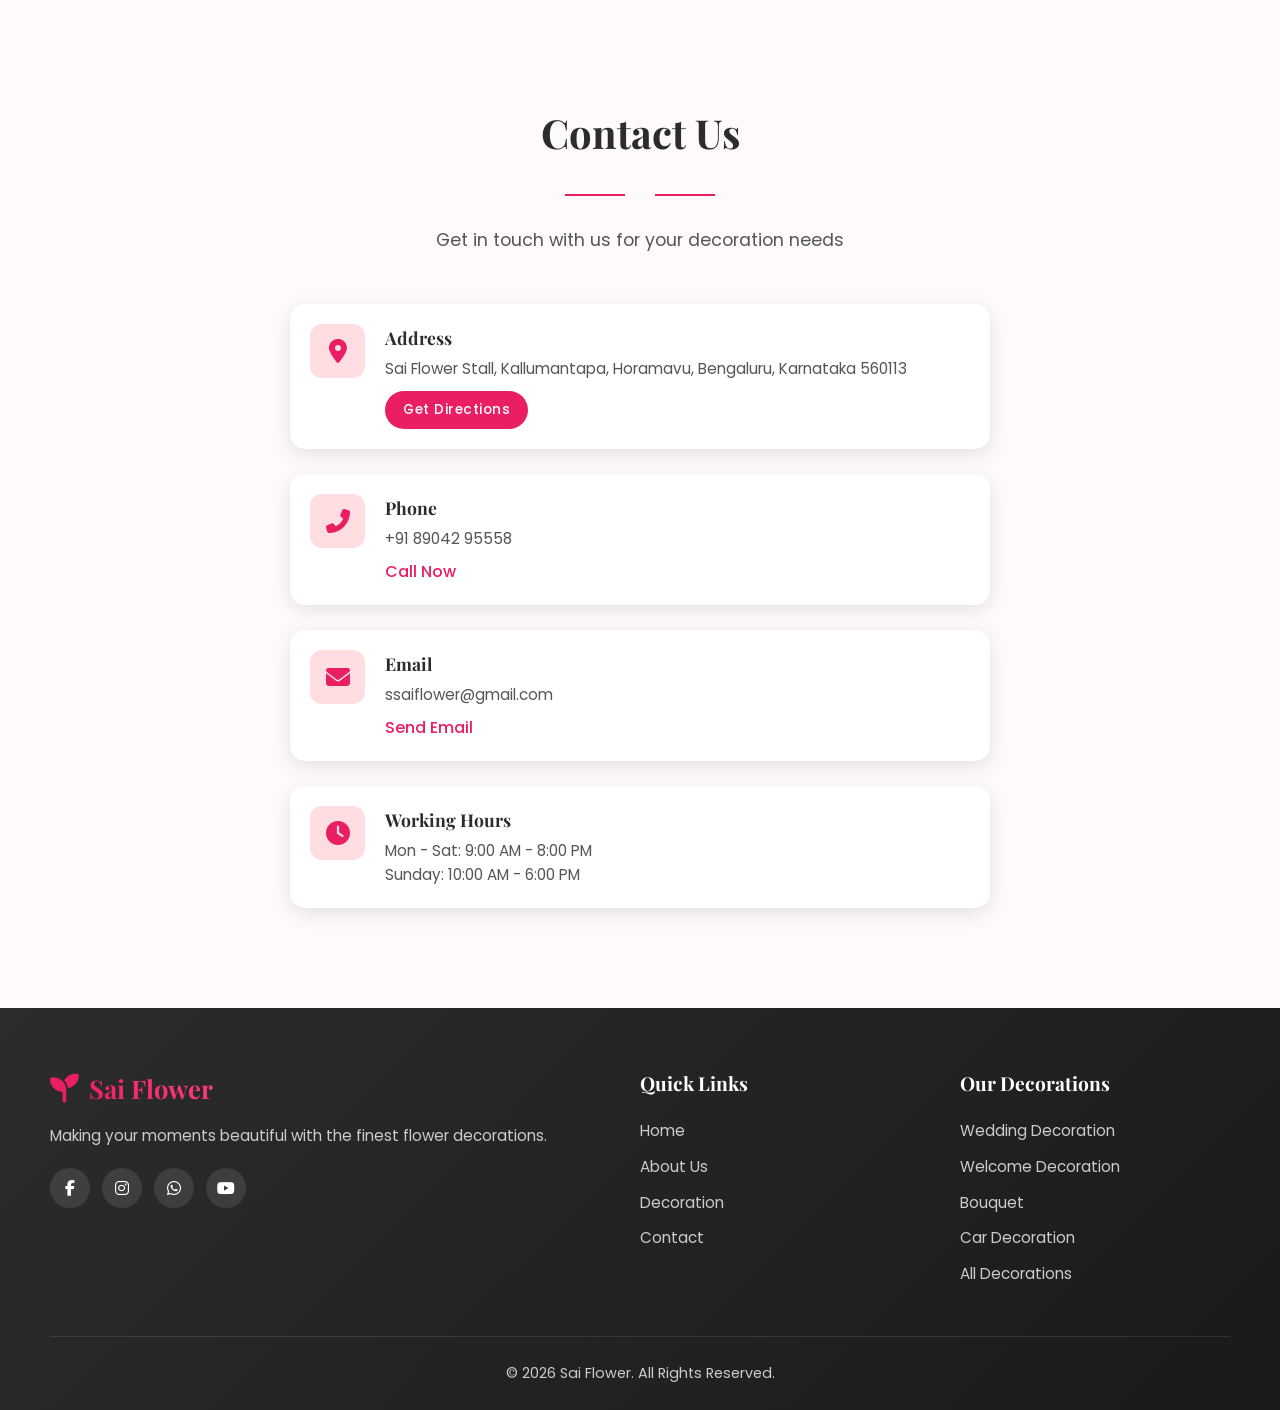
==== commit 1e7aff37: "Update contact info and hero background image" ====
--- a/index.html
+++ b/index.html
@@ -242,24 +242,24 @@
                             <i class="fas fa-map-marker-alt" aria-hidden="true"></i>
                             <div>
                                 <h4>Address</h4>
-                                <p>123 Flower Street, City Center, Your City</p>
-                                <a href="https://maps.google.com/?q=123+Flower+Street+City+Center" target="_blank" rel="noopener noreferrer" class="btn btn-small" style="margin-top: 10px; display: inline-block; padding: 8px 18px; font-size: 0.85rem;">Get Directions</a>
+                                <p>Sai Flower Stall, Kallumantapa, Horamavu, Bengaluru, Karnataka 560113</p>
+                                <a href="https://maps.google.com/?q=Sai+Flower+Stall+Kallumantapa+Horamavu+Bengaluru" target="_blank" rel="noopener noreferrer" class="btn btn-small" style="margin-top: 10px; display: inline-block; padding: 8px 18px; font-size: 0.85rem;">Get Directions</a>
                             </div>
                         </div>
                         <div class="contact-item">
                             <i class="fas fa-phone-alt" aria-hidden="true"></i>
                             <div>
                                 <h4>Phone</h4>
-                                <p>+91 98765 43210</p>
-                                <a href="tel:+919876543210" style="margin-top: 8px; display: inline-block; color: var(--primary); font-weight: 500; text-decoration: none;">Call Now</a>
+                                <p>+91 89042 95558</p>
+                                <a href="tel:+918904295558" style="margin-top: 8px; display: inline-block; color: var(--primary); font-weight: 500; text-decoration: none;">Call Now</a>
                             </div>
                         </div>
                         <div class="contact-item">
                             <i class="fas fa-envelope" aria-hidden="true"></i>
                             <div>
                                 <h4>Email</h4>
-                                <p>info@saiflower.com</p>
-                                <a href="mailto:info@saiflower.com" style="margin-top: 8px; display: inline-block; color: var(--primary); font-weight: 500; text-decoration: none;">Send Email</a>
+                                <p>ssaiflower@gmail.com</p>
+                                <a href="mailto:ssaiflower@gmail.com" style="margin-top: 8px; display: inline-block; color: var(--primary); font-weight: 500; text-decoration: none;">Send Email</a>
                             </div>
                         </div>
                         <div class="contact-item">
--- a/styles.css
+++ b/styles.css
@@ -243,7 +243,7 @@
 .hero {
     min-height: 100vh;
     background: linear-gradient(135deg, rgba(233, 30, 99, 0.1), rgba(255, 64, 129, 0.1)),
-                url('https://images.unsplash.com/photo-1490750967868-88aa4f44baee?w=1920&q=80') center/cover no-repeat;
+                url('wedding decoration/wedding3.jpg') center/cover no-repeat;
     display: flex;
     align-items: center;
     position: relative;
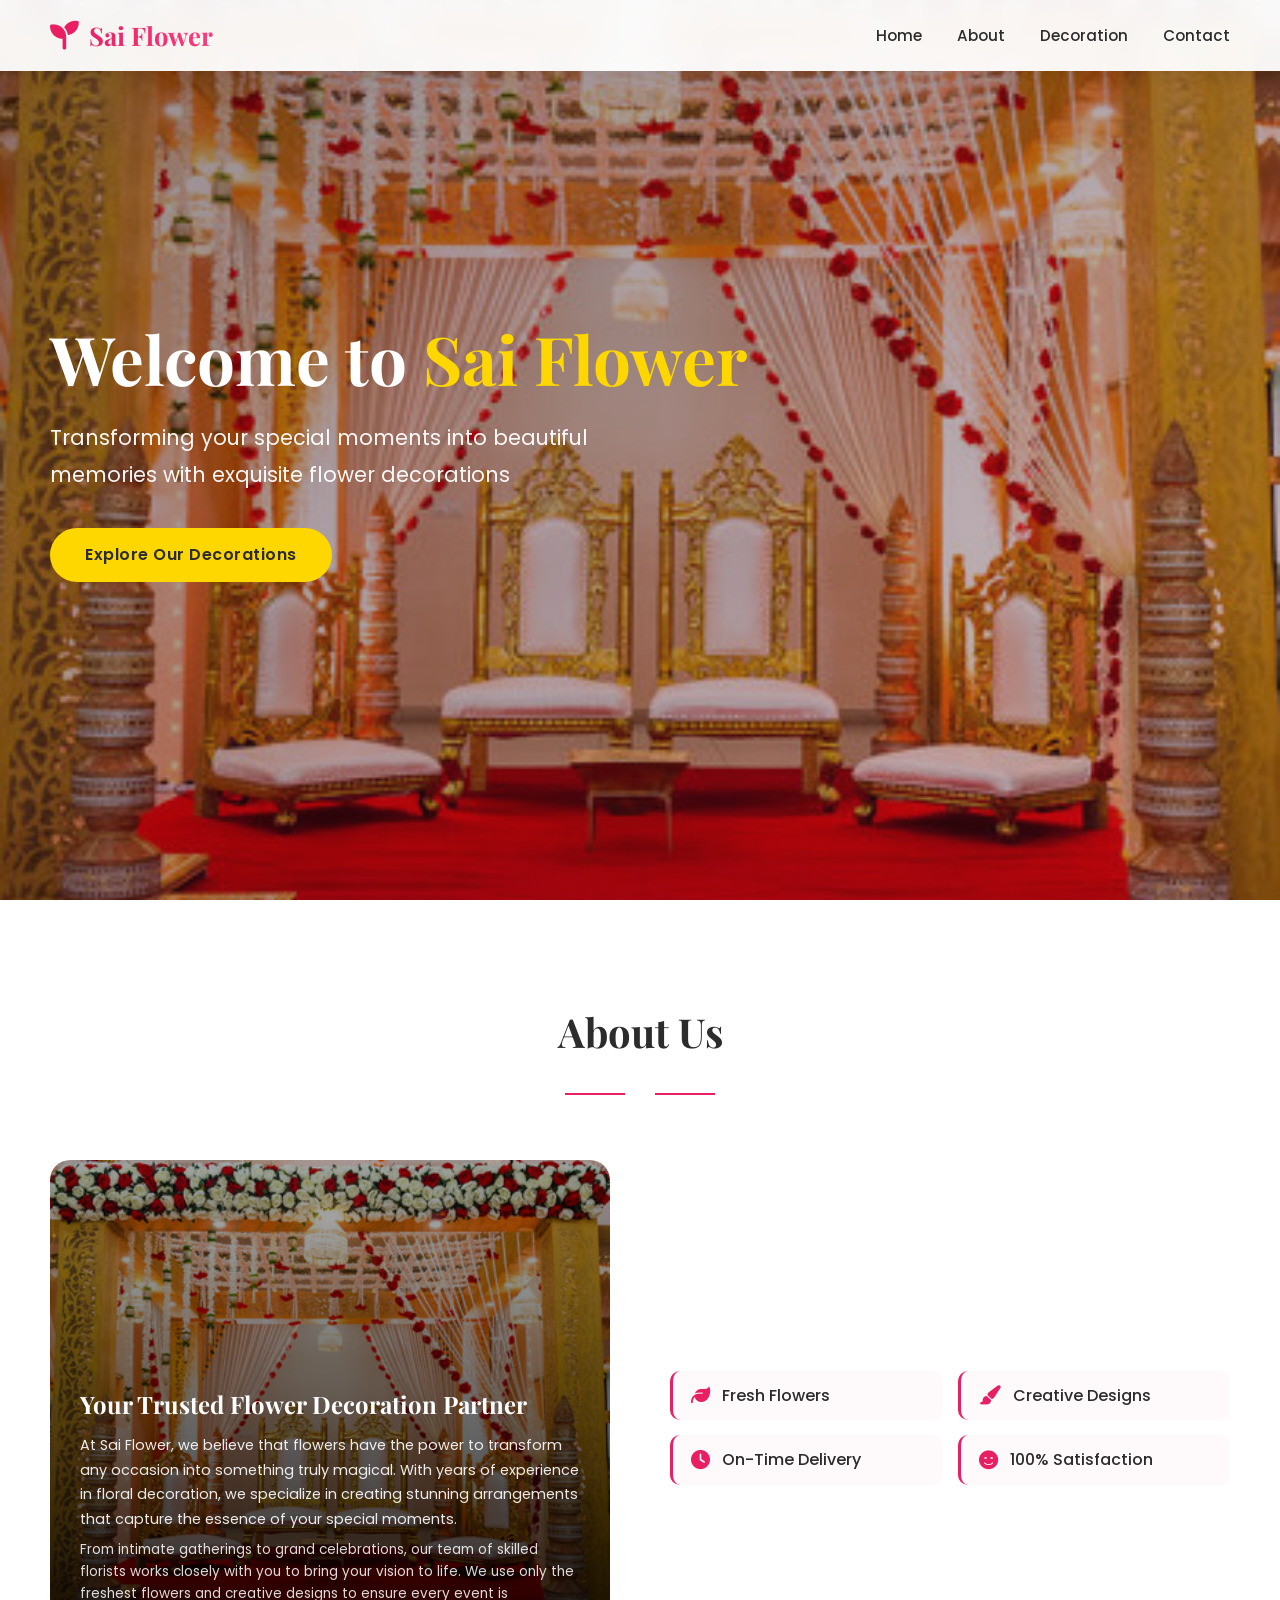
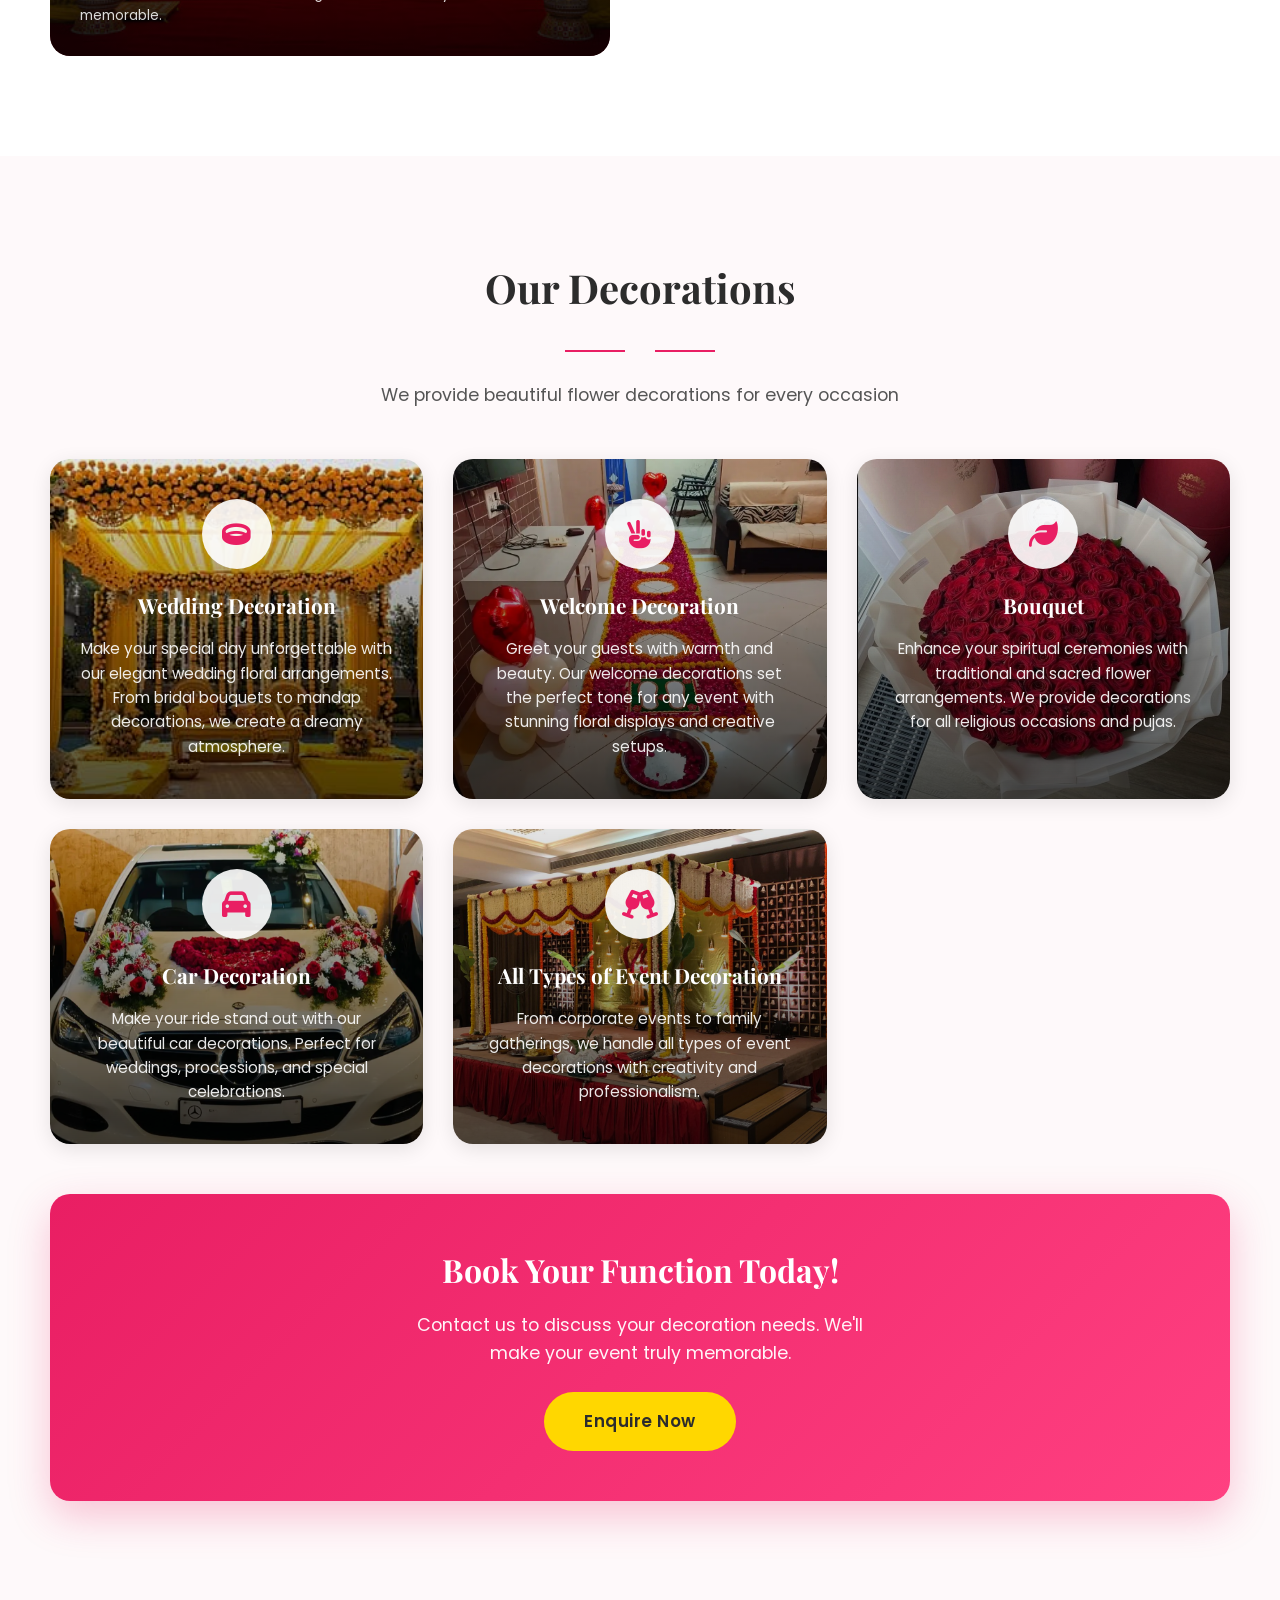
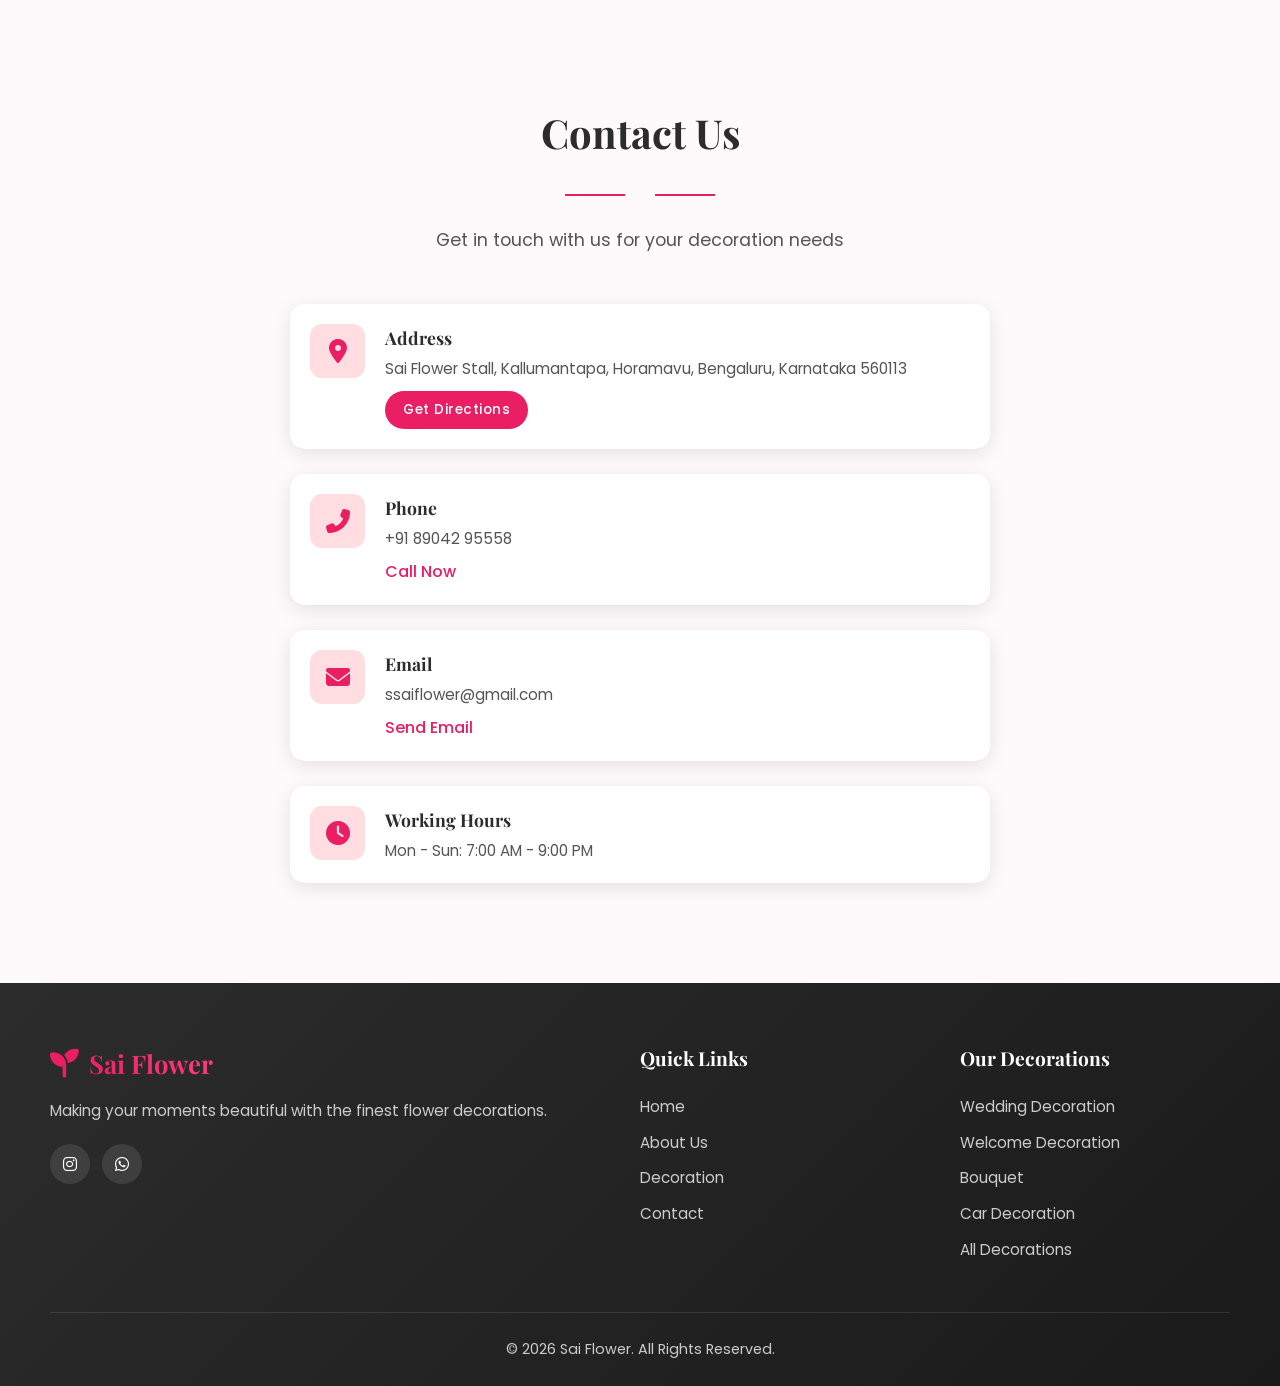
==== commit cc749f06: "Update working hours, footer social links, contact info" ====
--- a/index.html
+++ b/index.html
@@ -266,8 +266,7 @@
                             <i class="fas fa-clock" aria-hidden="true"></i>
                             <div>
                                 <h4>Working Hours</h4>
-                                <p>Mon - Sat: 9:00 AM - 8:00 PM</p>
-                                <p>Sunday: 10:00 AM - 6:00 PM</p>
+                                <p>Mon - Sun: 7:00 AM - 9:00 PM</p>
                             </div>
                         </div>
                     </div>
@@ -549,10 +548,8 @@
                     </div>
                     <p>Making your moments beautiful with the finest flower decorations.</p>
                     <div class="social-links">
-                        <a href="#" aria-label="Facebook"><i class="fab fa-facebook-f" aria-hidden="true"></i></a>
-                        <a href="#" aria-label="Instagram"><i class="fab fa-instagram" aria-hidden="true"></i></a>
-                        <a href="#" aria-label="WhatsApp"><i class="fab fa-whatsapp" aria-hidden="true"></i></a>
-                        <a href="#" aria-label="YouTube"><i class="fab fa-youtube" aria-hidden="true"></i></a>
+                        <a href="https://www.instagram.com/sai_flower_55/" target="_blank" rel="noopener noreferrer" aria-label="Instagram"><i class="fab fa-instagram" aria-hidden="true"></i></a>
+                        <a href="https://wa.me/918904295558" target="_blank" rel="noopener noreferrer" aria-label="WhatsApp"><i class="fab fa-whatsapp" aria-hidden="true"></i></a>
                     </div>
                 </div>
                 <div class="footer-section">
@@ -584,4 +581,4 @@
     <script src="script.js" defer></script>
     <script src="router.js" defer></script>
 </body>
-</html>+</html>
